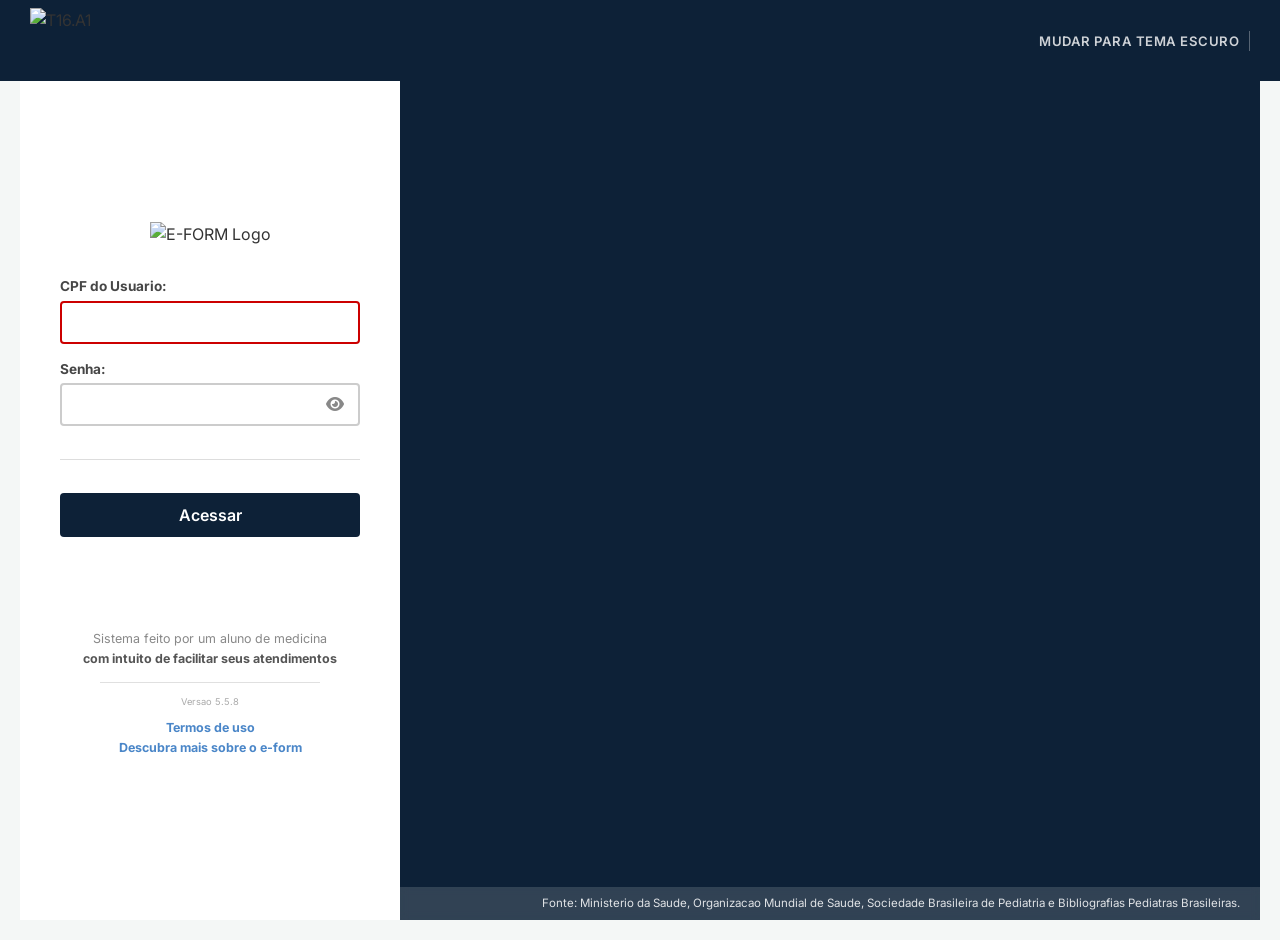
==== index.html @ 6c514149 "Ajuste de UI: Aumentado o tamanho da logo T16.A1 na topbar" ====
<!DOCTYPE html>
<html lang="pt-BR">

<head>
    <meta charset="UTF-8">
    <meta name="viewport" content="width=device-width, initial-scale=1.0">
    <title>Prontuário Pediátrico - Ambulatório</title>

    <link href="https://fonts.googleapis.com/css2?family=Inter:wght@400;500;600;700&display=swap" rel="stylesheet">
    <link rel="stylesheet" href="https://cdnjs.cloudflare.com/ajax/libs/font-awesome/6.4.0/css/all.min.css">

    <style>
        :root {
            --primary: #0056b3;
            --primary-hover: #004494;
            --bg: #f4f7f6;
            --text: #333;
            --border: #e1e4e8;
            --card-bg: #ffffff;
            --shadow: 0 10px 30px rgba(0, 0, 0, 0.05);
            --radius: 16px;
            --box-bg: #f8f9fa;
            --input-bg: #f1f3f5;
            --input-focus: #ffffff;
        }

        [data-theme="dark"] {
            --primary: #4da3ff;
            --primary-hover: #1a8cff;
            --bg: #121212;
            --text: #e0e0e0;
            --card-bg: #1e1e1e;
            --border: #333;
            --shadow: 0 10px 30px rgba(0, 0, 0, 0.5);
            --box-bg: #2d2d2d;
            --input-bg: #252525;
            --input-focus: #1e1e1e;
        }

        html {
            scroll-behavior: smooth;
        }

        /* Fonte nova aplicada aqui */
        body {
            font-family: 'Inter', sans-serif;
            background-color: var(--bg);
            color: var(--text);
            padding: 20px;
            line-height: 1.5;
            margin: 0;
            transition: background-color 0.3s, color 0.3s;
            overflow-x: hidden;
        }

        /* Barras de rolagem invisíveis/elegantes */
        ::-webkit-scrollbar {
            width: 6px;
            height: 0px;
        }

        ::-webkit-scrollbar-track {
            background: transparent;
        }

        ::-webkit-scrollbar-thumb {
            background: rgba(0, 0, 0, 0.15);
            border-radius: 10px;
        }

        ::-webkit-scrollbar-thumb:hover {
            background: var(--primary);
        }

        [data-theme="dark"] ::-webkit-scrollbar-thumb {
            background: rgba(255, 255, 255, 0.2);
        }

        [data-theme="dark"] ::-webkit-scrollbar-thumb:hover {
            background: var(--primary);
        }

        * {
            scrollbar-width: thin;
            scrollbar-color: rgba(0, 0, 0, 0.15) transparent;
        }

        .container-login {
            max-width: 500px;
            margin: 10vh auto;
            background: var(--card-bg);
            padding: 40px;
            border-radius: var(--radius);
            box-shadow: var(--shadow);
            transition: background-color 0.3s;
        }

        .container-setup {
            max-width: 800px;
            margin: 5vh auto;
            background: var(--card-bg);
            padding: 40px;
            border-radius: var(--radius);
            box-shadow: var(--shadow);
            transition: background-color 0.3s;
        }

        .container-app {
            max-width: 1400px;
            margin: 0 auto;
            padding: 20px;
        }

        h1,
        h2 {
            color: var(--primary);
            margin-top: 0;
        }

        /* Títulos com detalhe lateral (Acento) */
        h3 {
            color: var(--primary);
            margin-top: 0;
            border-bottom: none;
            padding-bottom: 5px;
            padding-left: 12px;
            border-left: 5px solid var(--primary);
            background: linear-gradient(90deg, rgba(0, 86, 179, 0.05) 0%, rgba(255, 255, 255, 0) 100%);
            border-radius: 4px;
            font-size: 1.25em;
        }

        h4 {
            color: var(--text);
            margin-bottom: 15px;
            border-bottom: 1px dashed var(--border);
            padding-bottom: 5px;
            font-size: 1.1em;
            opacity: 0.9;
        }

        .app-layout {
            display: flex;
            gap: 25px;
            align-items: flex-start;
            margin-top: 20px;
        }

        .sidebar {
            flex: 0 0 260px;
            position: sticky;
            top: 20px;
            background: var(--card-bg);
            padding: 20px;
            border-radius: var(--radius);
            box-shadow: var(--shadow);
            display: flex;
            flex-direction: column;
            gap: 8px;
            max-height: 90vh;
            overflow-y: auto;
            overflow-x: hidden;
            transition: background-color 0.3s;
        }

        .sidebar h3 {
            font-size: 1.1em;
            margin-bottom: 15px;
            border-bottom: none;
            border-left: none;
            background: none;
            text-align: center;
            color: var(--text);
            padding: 0;
        }

        .sidebar a {
            text-decoration: none;
            color: var(--text);
            opacity: 0.8;
            padding: 12px 15px;
            border-radius: 8px;
            transition: all 0.2s;
            font-weight: 500;
            font-size: 0.95em;
            border: 1px solid transparent;
            display: flex;
            align-items: center;
            gap: 10px;
        }

        .sidebar a i {
            width: 20px;
            text-align: center;
            color: var(--primary);
            opacity: 0.7;
        }

        .sidebar a:hover {
            background: var(--box-bg);
            opacity: 1;
            color: var(--primary);
        }

        .sidebar a:hover i {
            opacity: 1;
        }

        .sidebar a.btn-meus-prontuarios {
            background: var(--primary);
            color: white;
            justify-content: center;
            margin-bottom: 15px;
            font-weight: bold;
            opacity: 1;
        }

        .sidebar a.btn-meus-prontuarios i {
            color: white;
            opacity: 1;
        }

        .sidebar a.btn-meus-prontuarios:hover {
            background: var(--primary-hover);
        }

        .sidebar a.btn-finalizar {
            background: #28a745;
            color: white;
            justify-content: center;
            margin-top: 15px;
            font-weight: bold;
            opacity: 1;
        }

        .sidebar a.btn-finalizar i {
            color: white;
            opacity: 1;
        }

        .sidebar a.btn-finalizar:hover {
            background: #218838;
        }

        .main-content {
            flex: 1;
            display: flex;
            flex-direction: column;
            gap: 20px;
            min-width: 0;
        }

        .card {
            background: var(--card-bg);
            padding: 35px;
            border-radius: var(--radius);
            box-shadow: var(--shadow);
            border: 1px solid var(--border);
            scroll-margin-top: 20px;
            transition: background-color 0.3s;
        }

        .dash-card {
            background: var(--box-bg);
            padding: 40px 30px;
            border-radius: var(--radius);
            border: 1px solid var(--border);
            transition: transform 0.2s, box-shadow 0.2s;
            cursor: pointer;
            text-align: center;
        }

        .dash-card:hover {
            transform: translateY(-5px);
            box-shadow: var(--shadow);
            border-color: var(--primary);
        }

        .dash-card.green:hover {
            border-color: #28a745;
        }

        *,
        *::before,
        *::after {
            box-sizing: border-box;
        }

        .form-group {
            margin-bottom: 15px;
        }

        label {
            font-weight: 600;
            display: block;
            margin-bottom: 6px;
            font-size: 0.9em;
            color: var(--text);
            opacity: 0.9;
        }

        /* Inputs modernos */
        input[type="text"],
        input[type="tel"],
        input[type="password"],
        input[type="number"],
        input[type="date"],
        select,
        textarea {
            width: 100%;
            padding: 12px 15px;
            border: 2px solid transparent;
            border-radius: 8px;
            background-color: var(--input-bg);
            color: var(--text);
            font-size: 0.95em;
            font-family: inherit;
            transition: all 0.3s ease;
            min-width: 0;
            box-sizing: border-box;
        }

        input:focus,
        select:focus,
        textarea:focus {
            outline: none;
            background-color: var(--input-focus);
            border-color: var(--primary);
            box-shadow: 0 0 0 4px rgba(0, 86, 179, 0.1);
        }

        .btn {
            background-color: var(--primary);
            color: white;
            border: none;
            padding: 12px 24px;
            border-radius: 8px;
            cursor: pointer;
            font-size: 16px;
            margin-top: 10px;
            width: 100%;
            font-weight: bold;
            transition: background 0.2s, transform 0.1s;
        }

        .btn:hover {
            background-color: var(--primary-hover);
        }

        .btn:active {
            transform: scale(0.98);
        }

        .btn-secondary {
            background-color: #6c757d;
        }

        .btn-secondary:hover {
            background-color: #5a6268;
        }

        .btn-copy {
            background-color: #28a745;
            margin-top: 10px;
            width: auto;
            font-size: 14px;
            padding: 8px 16px;
        }

        .btn-copy:hover {
            background-color: #218838;
        }

        .btn-print {
            background-color: #17a2b8;
            margin-top: 10px;
            font-size: 16px;
            padding: 12px 24px;
            width: auto;
        }

        .btn-print:hover {
            background-color: #138496;
        }

        .btn-word {
            background-color: #0056b3;
            margin-top: 10px;
            font-size: 16px;
            padding: 12px 24px;
            width: auto;
        }

        .btn-word:hover {
            background-color: #004494;
        }

        .page {
            display: none;
        }

        .active-page {
            display: block;
            animation: fadeIn 0.3s ease-in-out;
        }

        @keyframes fadeIn {
            from {
                opacity: 0;
                transform: translateY(10px);
            }

            to {
                opacity: 1;
                transform: translateY(0);
            }
        }

        .hidden-field {
            display: none;
            margin-top: 10px;
            padding: 15px;
            background: var(--box-bg);
            border-left: 4px solid var(--primary);
            border-radius: 0 8px 8px 0;
        }

        .grid-2 {
            display: grid;
            grid-template-columns: 1fr 1fr;
            gap: 20px;
        }

        .grid-3 {
            display: grid;
            grid-template-columns: 1fr 1fr 1fr;
            gap: 20px;
        }

        .grid-4 {
            display: grid;
            grid-template-columns: 1fr 1fr 1fr 1fr;
            gap: 20px;
        }

        .grid-2>*,
        .grid-3>*,
        .grid-4>* {
            min-width: 0;
        }

        .radio-group {
            display: flex;
            gap: 15px;
            align-items: center;
            flex-wrap: wrap;
            padding: 10px 0;
        }

        .radio-group label {
            font-weight: normal;
            display: flex;
            align-items: center;
            gap: 5px;
            margin: 0;
            cursor: pointer;
        }

        .alert-text {
            font-weight: bold;
            font-size: 0.85em;
            margin-top: 5px;
            display: block;
        }

        .text-danger {
            color: #dc3545;
        }

        .text-warning {
            color: #d39e00;
        }

        .input-danger {
            border-color: #dc3545 !important;
            background-color: rgba(220, 53, 69, 0.1) !important;
        }

        .input-warning {
            border-color: #ffc107 !important;
            background-color: rgba(255, 193, 7, 0.1) !important;
        }

        .summary-box {
            background: var(--box-bg);
            padding: 20px;
            border-radius: var(--radius);
            margin-bottom: 25px;
            color: var(--text);
            border-left: 5px solid var(--primary);
            transition: background-color 0.3s;
        }

        .summary-box p {
            margin: 5px 0;
        }

        .box-exame {
            background: var(--box-bg);
            padding: 20px;
            border-radius: 8px;
            margin-bottom: 20px;
            border: 1px solid var(--border);
            transition: background-color 0.3s;
        }

        .box-exame h4 {
            margin-top: 0;
            color: var(--primary);
            border-bottom: none;
            font-size: 1.05em;
            margin-bottom: 10px;
        }

        .soap-box {
            margin-bottom: 30px;
            border: 1px solid var(--border);
            background: var(--box-bg);
            padding: 25px;
            border-radius: var(--radius);
            box-shadow: 0 2px 5px rgba(0, 0, 0, 0.02);
        }

        .soap-box textarea {
            background: var(--input-bg);
            border: 1px solid var(--border);
            font-size: 1.05em;
            line-height: 1.6;
        }

        .modal {
            display: none;
            position: fixed;
            z-index: 1000;
            left: 0;
            top: 0;
            width: 100%;
            height: 100%;
            background-color: rgba(0, 0, 0, 0.7);
            backdrop-filter: blur(4px);
        }

        .modal-content {
            background-color: var(--card-bg);
            margin: 5% auto;
            padding: 35px;
            border-radius: var(--radius);
            width: 90%;
            max-width: 600px;
            box-shadow: var(--shadow);
            position: relative;
            text-align: center;
        }

        .close-modal {
            color: #aaa;
            position: absolute;
            right: 20px;
            top: 15px;
            font-size: 28px;
            font-weight: bold;
            cursor: pointer;
            transition: color 0.2s;
        }

        .close-modal:hover {
            color: var(--primary);
        }

        #print-area {
            display: none;
        }

        @media print {
            body {
                background: white;
                color: black;
                margin: 0;
                padding: 0;
                font-size: 12pt;
            }

            body * {
                visibility: hidden;
            }

            #print-area,
            #print-area * {
                visibility: visible;
            }

            #print-area {
                display: block;
                position: absolute;
                left: 0;
                top: 0;
                width: 100%;
                padding: 20px;
            }

            .print-header {
                text-align: center;
                border-bottom: 2px solid #000;
                padding-bottom: 15px;
                margin-bottom: 25px;
            }

            .print-header h1 {
                font-size: 18pt;
                margin: 0;
                color: black;
                font-weight: bold;
                text-transform: uppercase;
            }

            .print-header h2 {
                font-size: 14pt;
                margin: 5px 0 0 0;
                color: #333;
                font-weight: normal;
            }

            .print-header p {
                margin: 5px 0 0 0;
                font-size: 11pt;
                color: #555;
            }

            .print-section {
                margin-bottom: 20px;
                text-align: justify;
            }

            .print-section h3 {
                font-size: 14pt;
                color: black;
                border-bottom: 1px solid #ccc;
                padding-bottom: 5px;
                margin-bottom: 10px;
                background: none;
            }

            .print-section p {
                margin: 0 0 10px 0;
                white-space: pre-wrap;
                line-height: 1.5;
            }

            .print-footer {
                margin-top: 50px;
                text-align: center;
            }

            .print-footer .signature-line {
                width: 300px;
                border-top: 1px solid #000;
                margin: 0 auto 10px auto;
            }

            @page {
                margin: 2cm;
            }
        }

        /* --- TOASTS --- */
        #toast-container {
            position: fixed;
            bottom: 20px;
            right: 20px;
            z-index: 9999;
            display: flex;
            flex-direction: column;
            gap: 10px;
        }

        .toast {
            min-width: 250px;
            padding: 15px 20px;
            border-radius: 8px;
            color: white;
            font-weight: bold;
            box-shadow: 0 8px 20px rgba(0, 0, 0, 0.2);
            opacity: 0;
            transform: translateX(100%);
            transition: all 0.3s cubic-bezier(0.68, -0.55, 0.265, 1.55);
            display: flex;
            align-items: center;
            gap: 10px;
        }

        .toast.show {
            opacity: 1;
            transform: translateX(0);
        }

        .toast-success {
            background-color: #28a745;
        }

        .toast-danger {
            background-color: #dc3545;
        }

        .toast-warning {
            background-color: #ffc107;
            color: #333;
        }

        /* === BUSCA CID-10 AUTOCOMPLETE === */
        .cid-wrapper {
            position: relative;
        }

        .cid-input-container {
            position: relative;
        }

        .cid-input-container i.cid-icon {
            position: absolute;
            left: 14px;
            top: 50%;
            transform: translateY(-50%);
            color: var(--primary);
            font-size: 0.9em;
            pointer-events: none;
        }

        #cid-input {
            width: 100%;
            padding: 12px 15px 12px 40px;
            border: 2px solid var(--primary);
            border-radius: 8px;
            background-color: var(--input-bg);
            color: var(--text);
            font-size: 0.95em;
            font-family: inherit;
            transition: all 0.3s ease;
        }

        #cid-input:focus {
            outline: none;
            background-color: var(--input-focus);
            border-color: var(--primary);
            box-shadow: 0 0 0 4px rgba(0, 86, 179, 0.1);
        }

        #cid-input::placeholder {
            color: #888;
        }

        .cid-results {
            position: absolute;
            top: 100%;
            left: 0;
            right: 0;
            max-height: 250px;
            overflow-y: auto;
            background: var(--card-bg);
            border: 1px solid var(--border);
            border-top: none;
            border-radius: 0 0 8px 8px;
            z-index: 999;
            display: none;
            box-shadow: 0 8px 24px rgba(0, 0, 0, 0.3);
        }

        .cid-item {
            padding: 10px 15px;
            cursor: pointer;
            border-bottom: 1px solid var(--border);
            transition: background 0.15s;
            display: flex;
            align-items: center;
            gap: 10px;
        }

        .cid-item:hover,
        .cid-item.active {
            background: rgba(0, 86, 179, 0.1);
        }

        [data-theme="dark"] .cid-item:hover,
        [data-theme="dark"] .cid-item.active {
            background: rgba(77, 163, 255, 0.1);
        }

        .cid-item:last-child {
            border-bottom: none;
        }

        .cid-code {
            background: var(--primary);
            color: white;
            padding: 3px 8px;
            border-radius: 4px;
            font-weight: 700;
            font-size: 0.8em;
            white-space: nowrap;
            min-width: 55px;
            text-align: center;
        }

        .cid-desc {
            font-size: 0.88em;
            color: var(--text);
            opacity: 0.85;
            line-height: 1.3;
        }

        .cid-selected {
            margin-top: 10px;
            padding: 10px 15px;
            background: var(--box-bg);
            border: 1px solid var(--primary);
            border-radius: 8px;
            display: none;
            align-items: center;
            justify-content: space-between;
        }

        .cid-selected .tag {
            display: flex;
            align-items: center;
            gap: 8px;
        }

        .cid-selected .remove {
            cursor: pointer;
            color: #dc3545;
            font-size: 1.1em;
            padding: 4px 8px;
            border-radius: 4px;
            transition: background 0.2s;
        }

        .cid-selected .remove:hover {
            background: rgba(220, 53, 69, 0.15);
        }

        .cid-hint {
            font-size: 0.75em;
            color: var(--text);
            opacity: 0.5;
            margin-top: 6px;
        }

        /* === CURVAS DE CRESCIMENTO OMS === */
        .curvas-modal {
            display: none;
            position: fixed;
            z-index: 1001;
            left: 0;
            top: 0;
            width: 100%;
            height: 100%;
            background: rgba(0, 0, 0, 0.8);
            backdrop-filter: blur(5px);
            overflow-y: auto
        }

        .curvas-modal-content {
            background: var(--card-bg);
            margin: 3% auto;
            padding: 30px;
            border-radius: 16px;
            width: 95%;
            max-width: 900px;
            box-shadow: var(--shadow);
            position: relative;
            border: 1px solid var(--border)
        }

        .curvas-close {
            color: #aaa;
            position: absolute;
            right: 20px;
            top: 15px;
            font-size: 28px;
            font-weight: bold;
            cursor: pointer;
            transition: color 0.2s;
            z-index: 10
        }

        .curvas-close:hover {
            color: var(--primary)
        }

        .curvas-title {
            text-align: center;
            color: var(--primary);
            margin-bottom: 5px;
            font-size: 1.4em
        }

        .curvas-subtitle {
            text-align: center;
            color: var(--text);
            opacity: 0.6;
            font-size: 0.85em;
            margin-bottom: 20px
        }

        .curvas-tabs {
            display: flex;
            gap: 8px;
            justify-content: center;
            margin-bottom: 20px;
            flex-wrap: wrap
        }

        .curvas-tab {
            padding: 8px 18px;
            border-radius: 20px;
            border: 1px solid var(--border);
            background: transparent;
            color: var(--text);
            cursor: pointer;
            font-size: 0.85em;
            transition: all 0.2s;
            font-family: inherit
        }

        .curvas-tab:hover {
            border-color: var(--primary);
            color: var(--primary)
        }

        .curvas-tab.active {
            background: var(--primary);
            color: white;
            border-color: var(--primary);
            font-weight: 700
        }

        .curvas-chart-box {
            background: var(--box-bg);
            border-radius: 12px;
            padding: 20px;
            margin-bottom: 15px;
            border: 1px solid var(--border)
        }

        .curvas-resultado {
            background: var(--box-bg);
            border: 1px solid #28a745;
            border-radius: 12px;
            padding: 20px;
            margin-top: 15px;
            text-align: center
        }

        .curvas-resultado.alerta {
            border-color: #dc3545
        }

        .curvas-resultado.atencao {
            border-color: #ffc107
        }

        .curvas-resultado h3 {
            margin-bottom: 8px;
            font-size: 1.1em;
            color: var(--text)
        }

        .curvas-resultado p {
            font-size: 0.9em;
            opacity: 0.85;
            line-height: 1.5;
            color: var(--text)
        }

        .curvas-badge {
            display: inline-block;
            padding: 4px 12px;
            border-radius: 12px;
            font-weight: 700;
            font-size: 0.85em;
            margin: 5px 3px
        }

        .badge-green {
            background: rgba(40, 167, 69, 0.2);
            color: #4ade80;
            border: 1px solid rgba(40, 167, 69, 0.3)
        }

        .badge-yellow {
            background: rgba(255, 193, 7, 0.2);
            color: #ffc107;
            border: 1px solid rgba(255, 193, 7, 0.3)
        }

        .badge-red {
            background: rgba(220, 53, 69, 0.2);
            color: #ff6b6b;
            border: 1px solid rgba(220, 53, 69, 0.3)
        }

        .badge-blue {
            background: rgba(77, 163, 255, 0.2);
            color: #4da3ff;
            border: 1px solid rgba(77, 163, 255, 0.3)
        }

        /* === NOVA TELA DE LOGIN ESTILO E-SUS === */
        .login-topbar {
            position: fixed;
            top: 0;
            left: 0;
            right: 0;
            background: #0d2137;
            padding: 8px 30px;
            display: flex;
            justify-content: space-between;
            align-items: center;
            z-index: 100;
        }

        .login-topbar .t16-brand {
            display: flex;
            align-items: center;
        }

        .login-topbar .t16-brand img {
            height: 65px;
            width: auto;
        }

        .login-topbar .btn-tema {
            background: transparent;
            border: none;
            color: rgba(255, 255, 255, 0.8);
            padding: 6px 0;
            cursor: pointer;
            font-size: 0.82em;
            font-family: inherit;
            font-weight: 600;
            text-transform: uppercase;
            letter-spacing: 0.5px;
            display: flex;
            align-items: center;
            gap: 10px;
            transition: color 0.2s;
        }

        .login-topbar .btn-tema:hover {
            color: #fff;
        }

        .login-topbar .btn-tema .tema-divider {
            width: 1px;
            height: 20px;
            background: rgba(255, 255, 255, 0.3);
        }

        .login-split {
            display: flex;
            min-height: 100vh;
            margin: 0;
            padding: 0;
            overflow: hidden;
        }

        .login-left {
            flex: 0 0 380px;
            background: #ffffff;
            display: flex;
            flex-direction: column;
            justify-content: center;
            padding: 40px 40px 30px 40px;
            padding-top: 70px;
            position: relative;
        }

        [data-theme="dark"] .login-left {
            background: #1a1a2e;
        }

        .login-left .logo-area {
            text-align: center;
            margin-bottom: 30px;
        }

        .login-left .logo-area img {
            max-width: 280px;
            height: auto;
        }

        .login-left .form-group label {
            font-weight: 700;
            font-size: 0.85em;
            color: #333;
            margin-bottom: 4px;
        }

        [data-theme="dark"] .login-left .form-group label {
            color: #ccc;
        }

        .login-left .login-input {
            width: 100%;
            padding: 10px 12px;
            border: 2px solid #cc0000;
            border-radius: 4px;
            font-size: 0.95em;
            font-family: inherit;
            background: #fff;
            color: #333;
            transition: border-color 0.2s;
        }

        .login-left .login-input:focus {
            outline: none;
            border-color: #0d2137;
            box-shadow: 0 0 0 3px rgba(13, 33, 55, 0.1);
        }

        .login-left .login-input.valid {
            border-color: #ccc;
        }

        [data-theme="dark"] .login-left .login-input {
            background: #252540;
            color: #e0e0e0;
            border-color: #444;
        }

        .login-left .btn-acessar {
            width: 100%;
            padding: 12px;
            background: #0d2137;
            color: white;
            border: none;
            border-radius: 4px;
            font-size: 1em;
            font-weight: 600;
            cursor: pointer;
            font-family: inherit;
            transition: background 0.2s;
            margin-top: 15px;
        }

        .login-left .btn-acessar:hover {
            background: #1a3a5c;
        }

        .login-left .login-footer {
            margin-top: 30px;
            padding-top: 20px;
            text-align: center;
            font-size: 0.78em;
            color: #888;
            line-height: 1.6;
        }

        .login-left .login-footer strong {
            color: #555;
        }

        [data-theme="dark"] .login-left .login-footer {
            color: #666;
        }

        [data-theme="dark"] .login-left .login-footer strong {
            color: #999;
        }

        .login-left .login-footer hr {
            border: none;
            border-top: 1px solid #e0e0e0;
            margin: 12px 40px;
        }

        [data-theme="dark"] .login-left .login-footer hr {
            border-color: #333;
        }

        .login-left .login-footer a {
            color: #4a86c8;
            text-decoration: none;
            font-weight: 700;
        }

        .login-left .login-footer a:hover {
            text-decoration: underline;
        }

        .login-left .login-version {
            font-size: 0.75em;
            color: #aaa;
            margin-top: 5px;
            margin-bottom: 8px;
        }

        .login-left .login-divider {
            border: none;
            border-top: 1px solid #ddd;
            margin: 18px 0;
        }

        [data-theme="dark"] .login-left .login-divider {
            border-color: #444;
        }

        .login-right {
            flex: 1;
            background: #0d2137;
            display: flex;
            align-items: center;
            justify-content: center;
            position: relative;
            overflow: hidden;
        }

        .login-right img.bg-turma {
            width: 100%;
            height: 100%;
            object-fit: cover;
            position: absolute;
            top: 0;
            left: 0;
        }

        .login-right .credit {
            position: absolute;
            bottom: 0;
            left: 0;
            right: 0;
            background: rgba(255, 255, 255, 0.15);
            backdrop-filter: blur(4px);
            padding: 8px 20px;
            font-size: 0.72em;
            color: rgba(255, 255, 255, 0.85);
            text-align: right;
        }

        .senha-wrapper {
            position: relative;
        }

        .senha-wrapper .toggle-senha {
            position: absolute;
            right: 12px;
            top: 50%;
            transform: translateY(-50%);
            background: none;
            border: none;
            cursor: pointer;
            color: #888;
            font-size: 1em;
            padding: 4px;
        }

        .login-error-msg {
            color: #dc3545;
            font-weight: 600;
            font-size: 0.85em;
            text-align: center;
            margin-top: 10px;
            min-height: 20px;
        }

        .login-hint {
            color: #cc0000;
            font-size: 0.78em;
            margin-top: 2px;
        }

        @media (max-width: 768px) {
            .login-split {
                flex-direction: column;
            }

            .login-left {
                flex: none;
                min-height: 100vh;
            }

            .login-right {
                display: none;
            }
        }

        /* === TERMOS DE USO === */
        .termos-page {
            display: none;
            min-height: 100vh;
            background: #f5f5f5;
            padding-top: 50px;
        }

        [data-theme="dark"] .termos-page {
            background: #121225;
        }

        .termos-page.active {
            display: block;
        }

        .termos-topbar {
            position: fixed;
            top: 0;
            left: 0;
            right: 0;
            background: #0d2137;
            padding: 8px 30px;
            display: flex;
            justify-content: space-between;
            align-items: center;
            z-index: 100;
        }

        .termos-topbar .t16-brand {
            display: flex;
            align-items: center;
        }

        .termos-topbar .t16-brand img {
            height: 65px;
            width: auto;
        }

        .termos-topbar .btn-tema {
            background: transparent;
            border: none;
            color: rgba(255,255,255,0.8);
            padding: 6px 0;
            cursor: pointer;
            font-size: 0.82em;
            font-family: inherit;
            font-weight: 600;
            text-transform: uppercase;
            letter-spacing: 0.5px;
            display: flex;
            align-items: center;
            gap: 10px;
            transition: color 0.2s;
        }

        .termos-topbar .btn-tema:hover {
            color: #fff;
        }

        .termos-topbar .btn-tema .tema-divider {
            width: 1px;
            height: 20px;
            background: rgba(255,255,255,0.3);
        }

        .termos-container {
            max-width: 800px;
            margin: 30px auto;
            background: #fff;
            padding: 40px 50px;
            border-radius: 8px;
            box-shadow: 0 2px 10px rgba(0, 0, 0, 0.08);
            line-height: 1.7;
            color: #333;
            font-size: 0.92em;
        }

        [data-theme="dark"] .termos-container {
            background: #1a1a2e;
            color: #ccc;
        }

        .termos-container h1 {
            font-size: 1.4em;
            color: #0d2137;
            margin-bottom: 5px;
        }

        .termos-container h2 {
            font-size: 1.15em;
            color: #0d2137;
            margin-top: 25px;
            margin-bottom: 8px;
        }

        [data-theme="dark"] .termos-container h1,
        [data-theme="dark"] .termos-container h2 {
            color: #7ab3ef;
        }

        .termos-container .termos-logo {
            text-align: center;
            margin: 20px 0;
        }

        .termos-container .termos-logo img {
            max-width: 200px;
        }

        .termos-container .termos-subtitle {
            color: #888;
            font-size: 0.85em;
            margin-bottom: 20px;
        }

        .termos-container .termos-question {
            background: #f0f4f8;
            padding: 12px 18px;
            border-radius: 6px;
            margin: 15px 0;
            cursor: pointer;
            font-weight: 700;
            color: #2a6496;
            transition: background 0.2s;
        }

        .termos-container .termos-question:hover {
            background: #e0eaf4;
        }

        [data-theme="dark"] .termos-container .termos-question {
            background: #252540;
            color: #7ab3ef;
        }

        .btn-voltar-termos {
            background: #fff;
            border: 1px solid #ccc;
            padding: 8px 18px;
            border-radius: 4px;
            cursor: pointer;
            font-family: inherit;
            font-size: 0.9em;
            margin-bottom: 20px;
            color: #333;
            transition: all 0.2s;
        }

        .btn-voltar-termos:hover {
            background: #f0f0f0;
        }

        [data-theme="dark"] .btn-voltar-termos {
            background: #252540;
            border-color: #444;
            color: #ccc;
        }
    </style>
    <script src="https://cdn.jsdelivr.net/npm/chart.js@4.4.0/dist/chart.umd.min.js"></script>
</head>

<body>

    <div id="toast-container"></div>

    <div id="page-login" class="page active-page">
        <div class="login-topbar">
            <span class="t16-brand"><img src="/img/t16a1-logo.png" alt="T16.A1"></span>
            <button class="btn-tema" onclick="toggleDarkMode()"><span id="tema-texto">MUDAR PARA TEMA ESCURO</span><span
                    class="tema-divider"></span></button>
        </div>

        <div class="login-split">
            <div class="login-left">
                <div class="logo-area">
                    <img src="/img/eform-logo.png" alt="E-FORM Logo">
                </div>

                <div class="form-group">
                    <label>CPF do Usuario:</label>
                    <input type="text" id="login-user" class="login-input" placeholder="" maxlength="14"
                        oninput="this.classList.add('valid')" onkeypress="if(event.key === 'Enter') fazerLogin()">
                </div>

                <div class="form-group">
                    <label>Senha:</label>
                    <div class="senha-wrapper">
                        <input type="password" id="login-pass" class="login-input valid" placeholder=""
                            onkeypress="if(event.key === 'Enter') fazerLogin()">
                        <button class="toggle-senha" onclick="toggleSenhaVisivel()" type="button">
                            <i class="fa-solid fa-eye" id="icon-senha"></i>
                        </button>
                    </div>
                </div>

                <hr class="login-divider">

                <button class="btn-acessar" onclick="fazerLogin()">Acessar</button>

                <div class="login-error-msg" id="login-error"></div>

                <div class="login-footer">
                    <p>Sistema feito por um aluno de medicina<br><strong>com intuito de facilitar seus
                            atendimentos</strong></p>
                    <hr>
                    <p class="login-version">Versao 5.5.8</p>
                    <a href="#" onclick="abrirTermosUso(); return false;">Termos de uso</a><br>
                    <a href="#" onclick="abrirSobreEform(); return false;">Descubra mais sobre o e-form</a>
                </div>
            </div>

            <div class="login-right">
                <img class="bg-turma" src="/img/turma-t16.png" alt="Turma T16 Medicina FEMA">
                <div class="credit">Fonte: Ministerio da Saude, Organizacao Mundial de Saude, Sociedade Brasileira de
                    Pediatria e Bibliografias Pediatras Brasileiras.</div>
            </div>
        </div>
    </div>

    <div id="page-termos" class="termos-page">
        <div class="termos-topbar">
            <span class="t16-brand"><img src="/img/t16a1-logo.png" alt="T16.A1"></span>
            <button class="btn-tema" onclick="toggleDarkMode()"><span class="tema-texto-sub">MUDAR PARA TEMA
                    ESCURO</span><span class="tema-divider"></span></button>
        </div>

        <div class="termos-container">
            <button class="btn-voltar-termos" onclick="fecharTermosUso()">
                <i class="fa-solid fa-arrow-left"></i> Voltar à tela inicial
            </button>

            <h1>Termos de Uso e Política de Privacidade</h1>
            <h2>Termos de Uso</h2>
            <p class="termos-subtitle">Versão 5.5.8 | Última atualização em 20/03/2026</p>

            <div class="termos-logo">
                <img src="/img/eform-logo.png" alt="E-FORM Logo">
            </div>

            <p>Este documento busca esclarecer os direitos e obrigações do desenvolvedor e do usuário do Sistema E-FORM,
                bem como as condições da correta utilização do referido sistema.</p>

            <p>Ao utilizar o E-FORM você se torna um <strong>USUÁRIO</strong>, e isso implica a aceitação plena e sem
                reserva de todos os itens do presente <strong>TERMO</strong>.</p>

            <div class="termos-question"
                onclick="this.nextElementSibling.style.display = this.nextElementSibling.style.display === 'none' ? 'block' : 'none'">
                <i class="fa-solid fa-chevron-down"></i> Qual a função do E-FORM?
            </div>
            <div style="display:none; padding: 10px 18px; line-height: 1.8;">
                <p>O E-FORM tem como objetivo facilitar o trabalho dos alunos de medicina da turma T16 da FEMA durante
                    os atendimentos dos cursos da quinta etapa. O sistema permite preencher prontuários médicos
                    utilizando a anamnese mencionada na bibliografia <em>Semiologia da Criança e do Adolescente</em> de
                    Maria Aparecida Martins, Maria Regina de Almeida Viana, Marcos Carvalho de Vasconcellos e Roberto
                    Assis Ferreira; utiliza-se informações relacionadas aos sinais vitais, curvas de crescimento, IMC,
                    perímetro encefálico e peso usando a base de dados pediátricos da Organização Mundial da Saúde
                    "OMS", calendário vacinal e outras informações foram tomadas da <a href="https://www.sbp.com.br/"
                        target="_blank" style="color:#2a6496; font-weight:700;">Sociedade Brasileira de Pediatria
                        "SBP"</a> e usando o sistema SOAP (Subjetivo, Objetivo, Avaliação e Plano) que é utilizado pelo
                    <a href="https://esusaps.bridge.ufsc.br/autenticacao" target="_blank"
                        style="color:#2a6496; font-weight:700;">e-SUS de Assis-SP</a>, sistema fornecido pelo <a
                        href="https://www.gov.br/" target="_blank" style="color:#2a6496; font-weight:700;">gov.br</a>,
                    de forma totalmente digital. Isso aumenta a segurança e facilita a organização das informações
                    clínicas dos pacientes atendidos no ambulatório.</p>
            </div>

            <div class="termos-question"
                onclick="this.nextElementSibling.style.display = this.nextElementSibling.style.display === 'none' ? 'block' : 'none'">
                <i class="fa-solid fa-chevron-down"></i> Meus dados pessoais estão sendo mantidos de forma segura?
            </div>
            <div style="display:none; padding: 10px 18px; line-height: 1.8;">
                <p>Sim. O sistema utiliza criptografia para armazenar as senhas dos usuários, controle de sessão, e cada
                    usuário só tem acesso aos seus próprios prontuários. As credenciais são armazenadas em variáveis de
                    ambiente seguras no servidor, nunca em código-fonte. O sistema segue práticas de segurança da
                    informação.</p>
            </div>

            <div class="termos-question"
                onclick="this.nextElementSibling.style.display = this.nextElementSibling.style.display === 'none' ? 'block' : 'none'">
                <i class="fa-solid fa-chevron-down"></i> Quem pode acessar o sistema?
            </div>
            <div style="display:none; padding: 10px 18px; line-height: 1.8;">
                <p>O sistema foi criado para alunos e preceptores do curso de medicina da <a
                        href="https://www.fema.edu.br/" target="_blank" style="color:#2a6496; font-weight:700;">Fundação
                        Educacional do Município de Assis "FEMA"</a>. Terão direito a acessar o sistema aqueles que
                    entrarem em contato com o próprio desenvolvedor do sistema.</p>
            </div>

            <div class="termos-question"
                onclick="this.nextElementSibling.style.display = this.nextElementSibling.style.display === 'none' ? 'block' : 'none'">
                <i class="fa-solid fa-chevron-down"></i> Os dados dos pacientes são compartilhados?
            </div>
            <div style="display:none; padding: 10px 18px; line-height: 1.8;">
                <p>Sim. Os dados dos pacientes registrados nos prontuários são acessíveis por todos os usuários que
                    pesquisarem pelo nome do paciente completo na aba "meus prontuários". Entretanto, somente aqueles
                    que cadastraram a consulta com tal paciente poderão alterar e salvar as informações adicionais, caso
                    queira que faça alguma alteração entre em contato com o desenvolvedor, fornecendo o nome do usuário,
                    nome completo do paciente, nome completo da mãe do paciente e quais alterações quer que sejam
                    alteradas, com isso, os dados enviados serão analisados e então as alterações serão aprovadas ou
                    negadas. Nenhum outro usuário do sistema pode editar ou excluir prontuários de outro
                    aluno/preceptor. Os dados são armazenados em banco de dados protegido com acesso restrito.</p>
            </div>

            <div class="termos-question"
                onclick="this.nextElementSibling.style.display = this.nextElementSibling.style.display === 'none' ? 'block' : 'none'">
                <i class="fa-solid fa-chevron-down"></i> Quais são as responsabilidades do usuário?
            </div>
            <div style="display:none; padding: 10px 18px; line-height: 1.8;">
                <p>O usuário é responsável por manter suas credenciais de acesso em sigilo, não compartilhar sua conta
                    com terceiros, registrar informações verídicas nos prontuários e utilizar o sistema exclusivamente
                    para fins acadêmicos e de atendimento médico no ambulatório da FEMA nas Unidades. O uso indevido do
                    sistema poderá resultar na suspensão do acesso. Caso tenha esquecido sua senha, entrar em contato
                    com o desenvolvedor fornecendo as seguintes informações: Nome completo, CPF, Turma, cursando qual
                    etapa do curso de Medicina e informar a nova senha que deseja registrar.</p>
            </div>

            <h2>Política de Privacidade</h2>
            <p>O E-FORM coleta apenas as informações estritamente necessárias para o funcionamento do sistema: CPF e
                nome do aluno para autenticação, e os dados clínicos dos pacientes para registro dos atendimentos.
                Nenhuma informação é vendida, compartilhada ou utilizada para fins comerciais. Os dados são armazenados
                em servidores seguros e protegidos por criptografia.</p>

            <h2>Contato</h2>
            <p>Em caso de dúvidas ou solicitações relacionadas a estes termos, entre em contato com o desenvolvedor do
                sistema através do endereço de e-mail: <a href="mailto:victorazoia@icloud.com"
                    style="color:#2a6496; font-weight:700;">victorazoia@icloud.com</a>. Ou se preferir, entre em contato
                direto com o celular do desenvolvedor: <strong>+55 (18) 99725-1106</strong>.</p>
        </div>
    </div>

    <div id="page-sobre" class="termos-page">
        <div class="termos-topbar">
            <span class="t16-brand"><img src="/img/t16a1-logo.png" alt="T16.A1"></span>
            <button class="btn-tema" onclick="toggleDarkMode()"><span class="tema-texto-sub">MUDAR PARA TEMA
                    ESCURO</span><span class="tema-divider"></span></button>
        </div>

        <div class="termos-container">
            <button class="btn-voltar-termos" onclick="fecharSobreEform()">
                <i class="fa-solid fa-arrow-left"></i> Voltar à tela inicial
            </button>

            <h1>Sobre o E-FORM</h1>
            <p class="termos-subtitle">Espaço para Alunos Med.</p>

            <div class="termos-logo">
                <img src="/img/eform-logo.png" alt="E-FORM Logo">
            </div>

            <p>E-FORM é uma plataforma voltada para organizar e ajudar os alunos do curso de medicina da FEMA. O sistema
                tem como objetivo ser o mais automatizado possível e em ajudar o aluno a não perder nenhuma informação
                necessária para o preenchimento do prontuário do paciente no Sistema E-SUS.</p>

            <p>Foi desenvolvido por um aluno da T16 na Quinta etapa, juntamente com seus amigos <strong>José Antônio
                    Martins Neto</strong> e <strong>José Ricardo Araujo Silva</strong>, que são estudantes de cursos
                voltados à área de desenvolvimento, eles são os grandes responsáveis por ajudar no desenvolvimento do
                projeto E-FORM.</p>

            <p>O sistema passa por atualizações constantes, pois ainda não está em sua versão definitiva! Logo está em
                fase de criação. Caso perceba algum erro no sistema ou queira dar dicas para melhorar e evoluir o
                projeto, poderá mandar suas contribuições para o desenvolvedor.</p>

            <h2>Contato</h2>
            <p>Em caso de dúvidas ou solicitações relacionadas a estes termos, entre em contato com o desenvolvedor do
                sistema através do endereço de e-mail: <a href="mailto:victorazoia@icloud.com"
                    style="color:#2a6496; font-weight:700;">victorazoia@icloud.com</a>. Ou se preferir, entre em contato
                direto com o celular do desenvolvedor: <strong>+55 (18) 99725-1106</strong>.</p>
        </div>
    </div>

    <div id="page-dashboard" class="page">
        <div class="container-app" style="max-width: 900px; margin-top: 5vh;">
            <div class="card" style="padding: 50px 40px; text-align: center;">
                <div
                    style="width: 80px; height: 80px; background-color: rgba(0,86,179,0.1); border-radius: 50%; display: flex; align-items: center; justify-content: center; margin: 0 auto 20px auto;">
                    <i class="fa-solid fa-user-doctor" style="font-size: 35px; color: var(--primary);"></i>
                </div>
                <h1 style="color: var(--primary); margin-bottom: 10px;">Olá, <span id="dash-user-name">Aluno</span>!
                </h1>
                <p style="color: var(--text); opacity: 0.8; font-size: 1.1em; margin-bottom: 20px;">Bem-vindo(a) ao seu
                    painel pessoal de controle.</p>

                <div class="grid-3" style="margin-bottom: 30px;">
                    <div class="dash-card" style="padding: 20px;">
                        <i class="fa-solid fa-file-waveform"
                            style="font-size: 25px; color: var(--primary); margin-bottom: 10px;"></i>
                        <h3 style="font-size: 1.5em; margin: 0; padding: 0; background: none; border: none; color: var(--text);"
                            id="stat-total">--</h3>
                        <p style="font-size: 0.8em; opacity: 0.7; margin: 5px 0 0 0;">Total de Prontuários</p>
                    </div>
                    <div class="dash-card" style="padding: 20px;">
                        <i class="fa-solid fa-clock-rotate-left"
                            style="font-size: 25px; color: var(--primary); margin-bottom: 10px;"></i>
                        <h3 style="font-size: 1.2em; margin: 0; padding: 0; background: none; border: none; color: var(--text);"
                            id="stat-data">--/--/----</h3>
                        <p style="font-size: 0.8em; opacity: 0.7; margin: 5px 0 0 0;">Último Registro</p>
                    </div>
                    <div class="dash-card" style="padding: 20px;">
                        <i class="fa-solid fa-person-breastfeeding"
                            style="font-size: 25px; color: var(--primary); margin-bottom: 10px;"></i>
                        <h3 style="font-size: 1.2em; margin: 0; padding: 0; background: none; border: none; color: var(--text);"
                            id="stat-nome">--</h3>
                        <p style="font-size: 0.8em; opacity: 0.7; margin: 5px 0 0 0;">Último Paciente</p>
                    </div>
                </div>

                <div class="grid-2">
                    <div class="dash-card" onclick="irParaSetup()">
                        <i class="fa-solid fa-file-medical"
                            style="font-size: 40px; color: var(--primary); margin-bottom: 15px;"></i>
                        <h3
                            style="margin-bottom: 10px; border:none; background:none; padding:0; color: var(--primary);">
                            Novo Atendimento</h3>
                        <p style="font-size: 0.9em; opacity: 0.7; margin: 0; color: var(--text);">Iniciar a anamnese e
                            exame de um novo paciente.</p>
                    </div>

                    <div class="dash-card green" onclick="buscarMeusProntuarios()">
                        <i class="fa-solid fa-folder-open"
                            style="font-size: 40px; color: #28a745; margin-bottom: 15px;"></i>
                        <h3 style="margin-bottom: 10px; border:none; background:none; padding:0; color: #28a745;">Meus
                            Prontuários</h3>
                        <p style="font-size: 0.9em; opacity: 0.7; margin: 0; color: var(--text);">Acessar e editar
                            histórico de pacientes salvos.</p>
                    </div>
                </div>

                <button class="btn btn-secondary" onclick="sairDaConta()"
                    style="width: auto; margin-top: 50px; padding: 10px 25px;"><i
                        class="fa-solid fa-right-from-bracket"></i> Sair da Conta</button>
            </div>
        </div>
    </div>

    <div id="page-setup" class="page">
        <div class="container-setup">
            <button class="btn btn-secondary" style="width: auto; margin-bottom: 20px; font-size: 0.9em;"
                onclick="voltarAoDashboard()"><i class="fa-solid fa-arrow-left"></i> Voltar ao Painel</button>
            <h2 style="text-align: center; margin-bottom: 30px;">Configuração do Atendimento</h2>

            <div class="card" style="margin-bottom: 20px; box-shadow: none; border: 1px solid var(--border);">
                <h3 style="background: none; border: none; padding: 0;"><i class="fa-solid fa-users"></i> Equipe Médica
                    / Turma</h3>
                <hr style="border: 0; border-top: 1px solid var(--border); margin-bottom: 15px;">
                <div class="form-group">
                    <label>Qtd de alunos presentes:</label>
                    <select id="qtd-alunos" onchange="gerarCamposAlunos()">
                        <option value="1">1</option>
                        <option value="2">2</option>
                        <option value="3" selected>3</option>
                        <option value="4">4</option>
                        <option value="5">5</option>
                    </select>
                </div>
                <div id="campos-alunos" class="form-group"></div>
                <div class="grid-3">
                    <div class="form-group"><label>Semestre:</label><select id="semestre">
                            <option>1</option>
                            <option>2</option>
                            <option>3</option>
                            <option>4</option>
                            <option selected>5</option>
                            <option>6</option>
                            <option>7</option>
                            <option>8</option>
                            <option>9</option>
                            <option>10</option>
                            <option>11</option>
                            <option>12</option>
                        </select></div>
                    <div class="form-group"><label>Turma:</label><input type="text" id="turma" value="T16"></div>
                    <div class="form-group"><label>Matéria:</label><select id="materia">
                            <option>IESC Ciclo Básico</option>
                            <option>Habilidades</option>
                            <option selected>Pediatria</option>
                            <option>Ginecologia Obstétrica (GO)</option>
                            <option>Clínico</option>
                        </select></div>
                </div>
            </div>

            <div class="card" style="box-shadow: none; border: 1px solid var(--border);">
                <h3 style="background: none; border: none; padding: 0;"><i class="fa-solid fa-child"></i> Dados do
                    Paciente</h3>
                <hr style="border: 0; border-top: 1px solid var(--border); margin-bottom: 15px;">
                <div class="grid-2">
                    <div class="form-group"><label>Nome do Paciente:</label><input type="text" id="paciente-nome"
                            placeholder="Nome completo"></div>
                    <div class="form-group"><label>Sexo Biológico:</label><select id="paciente-sexo"
                            onchange="atualizarSexoGenitalia()">
                            <option>Masculino</option>
                            <option>Feminino</option>
                        </select></div>
                </div>
            </div>

            <div id="setup-error" class="alert-text text-danger"
                style="margin: 15px 0; text-align: center; font-size: 1em;"></div>
            <button class="btn" onclick="iniciarConsulta()" style="padding: 15px; font-size: 1.1em;">INICIAR CONSULTA <i
                    class="fa-solid fa-arrow-right"></i></button>
        </div>
    </div>

    <div id="page-consulta" class="page">
        <div class="container-app">
            <div class="summary-box" style="display: flex; justify-content: space-between; align-items: center;">
                <div>
                    <p style="font-size: 1.2em; color: var(--primary); margin:0;"><strong><i
                                class="fa-solid fa-user-injured"></i> <span id="auto-paciente"></span></strong></p>
                    <p style="margin: 5px 0 0 0; opacity: 0.8; font-size: 0.9em;"><i
                            class="fa-solid fa-user-doctor"></i> Equipe: <span id="auto-alunos"></span></p>
                </div>
                <div style="text-align: right; opacity: 0.8; font-size: 0.9em;">
                    <p style="margin:0;"><i class="fa-regular fa-calendar"></i> <span id="auto-data"></span></p>
                    <p style="margin: 5px 0 0 0;"><i class="fa-solid fa-book-medical"></i> <span id="auto-etapa"></span>
                        | <span id="auto-turma"></span> | <span id="auto-materia"></span></p>
                </div>
            </div>

            <div class="app-layout">
                <aside class="sidebar">
                    <a href="javascript:void(0)" class="btn-meus-prontuarios" style="background:#6c757d;"
                        onclick="voltarAoDashboard()"><i class="fa-solid fa-arrow-left"></i> VOLTAR AO PAINEL</a>
                    <a href="javascript:void(0)" class="btn-meus-prontuarios"
                        onclick="buscarMeusProntuariosFromConsulta()"><i class="fa-solid fa-folder-open"></i> VER
                        PRONTUÁRIOS</a>

                    <h3
                        style="font-size: 0.9em; text-transform: uppercase; letter-spacing: 1px; margin-top: 10px; opacity: 0.6;">
                        Navegação</h3>
                    <a href="#sec-identificacao"><i class="fa-regular fa-id-card"></i> Identificação</a>
                    <a href="#sec-qp"><i class="fa-solid fa-comment-medical"></i> Queixa Principal</a>
                    <a href="#sec-hma"><i class="fa-solid fa-notes-medical"></i> História Atual</a>
                    <a href="#sec-antecedentes"><i class="fa-solid fa-clock-rotate-left"></i> Ant. Fisiológicos</a>
                    <a href="#sec-dnpm"><i class="fa-solid fa-child-reaching"></i> DNPM</a>
                    <a href="#sec-patologico"><i class="fa-solid fa-virus"></i> Hist. Patológico</a>
                    <a href="#sec-familiar"><i class="fa-solid fa-people-roof"></i> Ant. Familiares</a>
                    <a href="#sec-socio"><i class="fa-solid fa-house-chimney-medical"></i> Socioeconômico</a>
                    <a href="#sec-habitos"><i class="fa-solid fa-apple-whole"></i> Hábitos de Vida</a>
                    <a href="#sec-isda"><i class="fa-solid fa-magnifying-glass-plus"></i> ISDA</a>
                    <a href="#sec-exame"><i class="fa-solid fa-heart-pulse"></i> Exame Físico</a>
                    <a href="#sec-avaliacao"><i class="fa-solid fa-file-signature"></i> Avaliação</a>
                    <a href="#sec-plano"><i class="fa-solid fa-pills"></i> Plano (Conduta)</a>

                    <hr style="border-color: var(--border); width: 100%; margin: 15px 0;">

                    <a href="javascript:void(0)" onclick="toggleDarkMode()"><i class="fa-solid fa-moon"></i> Alternar
                        Tema</a>
                    <a href="javascript:void(0)" onclick="limparProntuario()"
                        style="color: #dc3545; font-weight: bold;"><i class="fa-solid fa-trash-can"
                            style="color:#dc3545;"></i> Limpar Dados</a>
                    <a href="javascript:void(0)" class="btn-finalizar" onclick="gerarSOAP()"><i
                            class="fa-solid fa-check-double"></i> FINALIZAR SOAP</a>
                </aside>

                <main class="main-content">
                    <section class="card" id="sec-identificacao">
                        <h3 onclick="toggleCard(this)" style="cursor:pointer; user-select:none;">Identificação <i
                                class="fa-solid fa-chevron-up card-toggle-icon"
                                style="float:right; font-size:0.7em; transition:transform 0.3s;"></i></h3>
                        <div class="grid-2">
                            <div class="form-group"><label>Data de Nascimento:</label><input type="date" id="data-nasc"
                                    onchange="calcularIdades()"></div>
                            <div class="form-group"><label>Idade Calculada:</label><input type="text" id="idade-display"
                                    readonly
                                    style="background: var(--box-bg); border:none; font-weight:bold; color: var(--primary);"><input
                                    type="hidden" id="idade-meses-hidden"></div>
                        </div>
                        <div class="grid-3">
                            <div class="form-group"><label>Nome da Mãe:</label><input type="text" id="id-mae"></div>
                            <div class="form-group"><label>Celular para contato:</label><input type="text"
                                    id="id-celular" oninput="this.value = mascaraCelular(this.value)"
                                    placeholder="(XX) XXXXX-XXXX" maxlength="15"></div>
                            <div class="form-group"><label>Cor:</label><input type="text" id="id-cor"></div>
                            <div class="form-group"><label>Nacionalidade:</label><input type="text" id="id-etnia"></div>
                            <div class="form-group"><label>Religião:</label><input type="text" id="id-religiao"></div>
                            <div class="form-group">
                                <label>Tipagem Sanguínea:</label>
                                <div class="radio-group"
                                    style="background: var(--input-bg); padding: 10px; border-radius: 8px;">
                                    <label><input type="radio" name="sangue-tipo" value="A"> A</label><label><input
                                            type="radio" name="sangue-tipo" value="B"> B</label><label><input
                                            type="radio" name="sangue-tipo" value="O"> O</label><label><input
                                            type="radio" name="sangue-tipo" value="AB"> AB</label> |
                                    <label><input type="radio" name="sangue-fator" value="+"> +</label><label><input
                                            type="radio" name="sangue-fator" value="-"> -</label>
                                </div>
                            </div>
                            <div class="form-group">
                                <label>Convênio além do SUS:</label>
                                <select id="id-tem-conv" onchange="toggleBox(this.value, 'box-convenio', 'Sim')">
                                    <option>Não</option>
                                    <option>Sim</option>
                                </select>
                                <div id="box-convenio" class="hidden-field"><input type="text" id="id-convenio"
                                        placeholder="Qual convênio?"></div>
                            </div>
                        </div>
                        <div class="form-group" style="background: var(--box-bg); padding: 15px; border-radius: 8px;">
                            <label>É a mãe biológica que está acompanhando?</label>
                            <select id="id-mae-acomp" onchange="toggleBox(this.value, 'box-acompanhante', 'Não')">
                                <option>Sim</option>
                                <option>Não</option>
                            </select>
                            <div id="box-acompanhante" class="hidden-field" style="background: var(--input-bg);">
                                <div class="grid-2" style="gap:15px;">
                                    <div class="form-group" style="margin-bottom:0;"><label>Nome do
                                            acompanhante:</label><input type="text" id="id-acomp-nome"
                                            placeholder="Nome completo do acompanhante"></div>
                                    <div class="form-group" style="margin-bottom:0;"><label>Parentesco com o
                                            paciente:</label><input type="text" id="id-acomp-parente"
                                            placeholder="Ex: Avó materna, Tia..."></div>
                                </div>
                            </div>
                        </div>
                    </section>

                    <section class="card" id="sec-qp">
                        <h3 onclick="toggleCard(this)" style="cursor:pointer; user-select:none;">Queixa Principal (QP)
                            <i class="fa-solid fa-chevron-up card-toggle-icon"
                                style="float:right; font-size:0.7em; transition:transform 0.3s;"></i>
                        </h3>
                        <div class="form-group">
                            <label>Qual o motivo primário da consulta?</label>
                            <select id="qp-tipo" onchange="toggleBox(this.value, 'box-qp', 'Outro')">
                                <option>Consulta de rotina</option>
                                <option>Outro</option>
                            </select>
                            <div id="box-qp" class="hidden-field"><textarea id="qp-texto" rows="2"
                                    placeholder="Descreva nas palavras do paciente/acompanhante..."></textarea></div>
                        </div>
                    </section>

                    <section class="card" id="sec-hma">
                        <h3 onclick="toggleCard(this)" style="cursor:pointer; user-select:none;">História da Doença
                            Atual (HMA) <i class="fa-solid fa-chevron-up card-toggle-icon"
                                style="float:right; font-size:0.7em; transition:transform 0.3s;"></i></h3>
                        <div class="grid-3">
                            <div class="form-group"><label>Quando começou:</label><input type="text" id="hma-inicio">
                            </div>
                            <div class="form-group"><label>Onde é a Dor:</label><input type="text" id="hma-local"></div>
                            <div class="form-group"><label>Intensidade (0-10):</label><select id="hma-int">
                                    <option selected>Selecione</option>
                                    <option>0</option>
                                    <option>1</option>
                                    <option>2</option>
                                    <option>3</option>
                                    <option>4</option>
                                    <option>5</option>
                                    <option>6</option>
                                    <option>7</option>
                                    <option>8</option>
                                    <option>9</option>
                                    <option>10</option>
                                </select></div>
                            <div class="form-group"><label>Frequência:</label><input type="text" id="hma-freq"></div>
                            <div class="form-group"><label>Tipo da Dor:</label><input type="text" id="hma-tipo"></div>
                            <div class="form-group">
                                <label>Dor no momento atual:</label>
                                <select id="hma-momento" onchange="toggleBox(this.value, 'box-dor-momento', 'Sim')">
                                    <option>Não</option>
                                    <option>Sim</option>
                                </select>
                                <div id="box-dor-momento" class="hidden-field">
                                    <div class="grid-2" style="margin-bottom:8px;">
                                        <div class="form-group" style="margin-bottom:0;"><label>O que está
                                                sentindo:</label><input type="text" id="hma-momento-desc"
                                                placeholder="Descreva a dor atual..."></div>
                                        <div class="form-group" style="margin-bottom:0;"><label>Intensidade
                                                (0-10):</label><select id="hma-momento-int">
                                                <option selected>Selecione</option>
                                                <option>0</option>
                                                <option>1</option>
                                                <option>2</option>
                                                <option>3</option>
                                                <option>4</option>
                                                <option>5</option>
                                                <option>6</option>
                                                <option>7</option>
                                                <option>8</option>
                                                <option>9</option>
                                                <option>10</option>
                                            </select></div>
                                    </div>
                                </div>
                            </div>
                        </div>
                        <hr style="border:0; border-top:1px dashed var(--border); margin: 20px 0;">
                        <div class="grid-2">
                            <div class="form-group"><label>Irradia/Erradia?</label><select
                                    onchange="toggleBox(this.value, 'box-irradia', 'Sim')">
                                    <option>Não</option>
                                    <option>Sim</option>
                                </select>
                                <div id="box-irradia" class="hidden-field"><input type="text" id="hma-irradia"
                                        placeholder="Para onde?"></div>
                            </div>
                            <div class="form-group"><label>Fator melhora?</label><select
                                    onchange="toggleBox(this.value, 'box-melhora', 'Sim')">
                                    <option>Não</option>
                                    <option>Sim</option>
                                </select>
                                <div id="box-melhora" class="hidden-field"><input type="text" id="hma-melhora"
                                        placeholder="Qual fator?"></div>
                            </div>
                            <div class="form-group"><label>Fator piora?</label><select
                                    onchange="toggleBox(this.value, 'box-piora', 'Sim')">
                                    <option>Não</option>
                                    <option>Sim</option>
                                </select>
                                <div id="box-piora" class="hidden-field"><input type="text" id="hma-piora"
                                        placeholder="Qual fator?"></div>
                            </div>
                            <div class="form-group"><label>Sintomas associados?</label><select
                                    onchange="toggleBox(this.value, 'box-assoc', 'Sim')">
                                    <option>Não</option>
                                    <option>Sim</option>
                                </select>
                                <div id="box-assoc" class="hidden-field"><input type="text" id="hma-assoc"
                                        placeholder="Quais?"></div>
                            </div>
                        </div>
                        <hr style="border:0; border-top:1px dashed var(--border); margin: 20px 0;">
                        <div class="form-group">
                            <label>Fez uso de medicamento para este quadro?</label>
                            <select onchange="toggleBox(this.value, 'box-med-hma', 'Sim')">
                                <option>Não</option>
                                <option>Sim</option>
                            </select>
                            <div id="box-med-hma" class="hidden-field">
                                <div class="grid-2"><input type="text" id="hma-med-qual"
                                        placeholder="Qual medicamento?"><input type="text" id="hma-med-qtd"
                                        placeholder="Quantidade / Dose?"><input type="text" id="hma-med-tempo"
                                        placeholder="Por quanto tempo?"><input type="text" id="hma-med-prescrito"
                                        placeholder="Prescrito por quem?"></div>
                            </div>
                        </div>
                        <div class="form-group">
                            <label>Atrapalha atividade diária?</label>
                            <select onchange="toggleBox(this.value, 'box-atrapalha', 'Sim')">
                                <option>Não</option>
                                <option>Sim</option>
                            </select>
                            <div id="box-atrapalha" class="hidden-field">
                                <div class="grid-2"><input type="text" id="hma-atra-onde"
                                        placeholder="Em qual atividade?"><input type="text" id="hma-atra-como"
                                        placeholder="De que maneira?"></div>
                            </div>
                        </div>
                        <div class="form-group" style="background:var(--box-bg); padding:15px; border-radius:8px;">
                            <label>Alteração no apetite, humor, sono, peso ou disposição?</label>
                            <div class="radio-group"><label><input type="checkbox"
                                        onchange="toggleBox(this.checked, 'box-alt', true)"> Sim, apresentou
                                    alterações</label></div>
                            <div id="box-alt" class="hidden-field" style="background:var(--input-bg);"><textarea
                                    id="hma-alt-texto" rows="2" placeholder="O que alterou especificamente?"></textarea>
                            </div>
                        </div>
                        <div class="form-group">
                            <label>Já consultou por conta destes mesmos sintomas antes?</label>
                            <select onchange="toggleBox(this.value, 'box-cons-ant', 'Sim')">
                                <option>Não</option>
                                <option>Sim</option>
                            </select>
                            <div id="box-cons-ant" class="hidden-field">
                                <div class="grid-3" style="margin-bottom: 10px;">
                                    <input type="text" id="hma-cons-quando" placeholder="Quando foi?"><input type="text"
                                        id="hma-cons-onde" placeholder="Onde consultou?"><input type="text"
                                        id="hma-cons-diag" placeholder="Qual foi o diagnóstico?">
                                </div>
                                <div class="form-group" style="margin-bottom:10px;"><label>Houve alguma melhora
                                        depois?</label><input type="text" id="hma-cons-melhora"
                                        placeholder="Descreva se houve melhora..."></div>
                                <div class="form-group"
                                    style="margin-bottom:0; background:var(--input-bg); padding:12px; border-radius:8px; border:2px solid var(--primary); box-shadow: 0 0 0 3px rgba(0,86,179,0.1);">
                                    <label><i class="fa-solid fa-prescription-bottle-medical"></i> Foi prescrito
                                        medicamento nesta consulta anterior?</label>
                                    <select onchange="toggleBox(this.value, 'box-med-ant', 'Sim')"
                                        style="border:2px solid var(--primary);">
                                        <option>Não</option>
                                        <option>Sim</option>
                                    </select>
                                    <div id="box-med-ant" class="hidden-field"><input type="text" id="hma-cons-med"
                                            placeholder="Medicação / Quantidade / Tempo de uso"></div>
                                </div>
                            </div>
                        </div>
                        <div class="form-group"><label>Teve contato recente com pessoas doentes?</label><select
                                id="hma-doentes">
                                <option>Não</option>
                                <option>Sim</option>
                            </select></div>

                        <div class="form-group" style="margin-top: 20px;">
                            <label style="color: var(--primary); font-size: 1em;"><i class="fa-solid fa-feather"></i>
                                Descrição Detalhada da HMA (Texto Livre):</label>
                            <textarea id="hma-desc-livre" rows="5"
                                placeholder="Use este espaço para descrever a evolução da doença atual contando a história do paciente de forma fluida..."
                                style="border-color: var(--primary);"></textarea>
                        </div>
                    </section>

                    <section class="card" id="sec-antecedentes">
                        <h3 onclick="toggleCard(this)" style="cursor:pointer; user-select:none;">Antecedentes Pessoais e
                            Fisiológicos <i class="fa-solid fa-chevron-up card-toggle-icon"
                                style="float:right; font-size:0.7em; transition:transform 0.3s;"></i></h3>
                        <p style="font-size:0.9em; opacity:0.8; margin-bottom: 20px;">Preencha os dados neonatais e
                            gestacionais para compor o histórico.</p>
                        <div class="grid-3">
                            <div class="form-group"><label>Peso ao nascer:</label><input type="text" id="neo-peso"
                                    placeholder="Ex: 3200g"></div>
                            <div class="form-group"><label>Estatura ao nascer:</label><input type="text" id="neo-altura"
                                    placeholder="Ex: 49cm"></div>
                            <div class="form-group"><label>Amamentação:</label><input type="text" id="neo-ama"
                                    list="lista-amamentacao" placeholder="LME, Fórmula..."></div>
                            <div class="form-group">
                                <label>APGAR 1º e 5º min:</label>
                                <input type="text" id="neo-apgar" placeholder="Ex: 8/9">
                            </div>
                            <div class="form-group"><label>Necessitou Fototerapia?</label><select
                                    onchange="toggleBox(this.value, 'box-foto', 'Sim')">
                                    <option>Não</option>
                                    <option>Sim</option>
                                </select>
                                <div id="box-foto" class="hidden-field"><input type="text" id="neo-foto-tempo"
                                        placeholder="Por quanto tempo?"></div>
                            </div>
                            <div class="form-group"><label>Local do parto:</label><input type="text" id="neo-local"
                                    placeholder="Hospital/Maternidade"></div>
                            <div class="form-group"><label>Virose ou Diabetes Gestacional?</label><select
                                    id="neo-virose">
                                    <option>Não</option>
                                    <option>Sim</option>
                                </select></div>
                            <div class="form-group"><label>Alergias conhecidas?</label><select id="neo-aler-sel"
                                    onchange="toggleBox(this.value, 'box-aler', 'Sim')">
                                    <option>Não</option>
                                    <option>Sim</option>
                                </select>
                                <div id="box-aler" class="hidden-field"><input type="text" id="neo-aler"
                                        placeholder="Qual alergia?"></div>
                            </div>
                            <div class="form-group"><label>Possui irmãos?</label><select
                                    onchange="toggleBox(this.value, 'box-irmaos-neo', 'Sim')">
                                    <option>Não</option>
                                    <option>Sim</option>
                                </select>
                                <div id="box-irmaos-neo" class="hidden-field"><input type="text" id="neo-irmaos-ordem"
                                        placeholder="Qual a ordem do paciente?"></div>
                            </div>
                            <div class="form-group"><label>Histórico de Aborto materno?</label><select
                                    id="neo-aborto-sel" onchange="toggleBox(this.value, 'box-aborto', 'Sim')">
                                    <option>Não</option>
                                    <option>Sim</option>
                                </select>
                                <div id="box-aborto" class="hidden-field"><input type="text" id="neo-aborto-motivo"
                                        placeholder="Causa conhecida?"></div>
                            </div>
                            <div class="form-group"><label>Via de parto:</label><select id="neo-parto">
                                    <option>Normal</option>
                                    <option>Cesárea</option>
                                </select></div>
                            <div class="form-group"><label>Idade Gest. (Semanas):</label><input type="number"
                                    id="neo-ig"></div>
                            <div class="form-group"><label>Gestações (G):</label><input type="number" id="neo-g"
                                    value="1"></div>
                            <div class="form-group"><label>Partos (P):</label><input type="number" id="neo-p" value="1">
                            </div>
                            <div class="form-group"><label>Abortos (A):</label><input type="number" id="neo-a"
                                    value="0"></div>
                            <div class="form-group"><label>A gravidez foi planejada?</label><select id="neo-planejada">
                                    <option>Sim</option>
                                    <option>Não</option>
                                </select></div>
                            <div class="form-group"><label>Álcool/Drogas na Gestação?</label><select id="neo-drogas-sel"
                                    onchange="toggleBox(this.value, 'box-drogas', 'Sim')">
                                    <option>Não</option>
                                    <option>Sim</option>
                                </select>
                                <div id="box-drogas" class="hidden-field"><input type="text" id="neo-drogas-txt"
                                        placeholder="Qual substância e tempo?"></div>
                            </div>
                            <div class="form-group">
                                <label>Calendário Vacinal em dia?</label>
                                <select id="neo-vac-sel" onchange="toggleVacinal(this.value)">
                                    <option>Sim e comprovado</option>
                                    <option>Sim, mas sem comprovação</option>
                                    <option>Não e comprovada</option>
                                    <option>Não</option>
                                </select>
                                <div id="box-vac-comprovada" class="hidden-field" style="background:var(--input-bg);">
                                    <a href="javascript:void(0)" onclick="abrirVacinasFaltantes()"
                                        style="display:block; font-size:0.85em; margin-top:6px; color:var(--primary); cursor:pointer; font-weight:600;">Adicionar
                                        vacinas do paciente</a>
                                    <div id="box-vacinas-faltantes" style="display:none; margin-top:10px;"></div>
                                </div>
                                <div id="box-vac-nao" class="hidden-field" style="background:var(--input-bg);">
                                    <input type="text" id="neo-vac-txt"
                                        placeholder="Quais vacinas o paciente NÃO tomou?">
                                </div>
                                <a href="javascript:void(0)" onclick="toggleCalendarioVacinal()"
                                    style="display:block; font-size:0.85em; margin-top:6px; color:var(--primary); cursor:pointer; font-weight:600;">Calendário
                                    vacinal</a>
                                <div id="box-calendario-vacinal"
                                    style="display:none; margin-top:10px; padding:14px; background:var(--input-bg); border-radius:8px; border:1px solid var(--border); max-height:600px; overflow-y:auto;">
                                </div>
                            </div>
                            <div class="form-group"><label>Fez suplementação gestacional?</label><select
                                    id="neo-sup-sel" onchange="toggleBox(this.value, 'box-sup', 'Sim')">
                                    <option>Não</option>
                                    <option>Sim</option>
                                </select>
                                <div id="box-sup" class="hidden-field"><input type="text" id="neo-sup-txt"
                                        placeholder="Ferro, Ácido fólico...?"></div>
                            </div>
                            <div class="form-group"><label>Teve Intercorrência na Gestação?</label><select
                                    id="neo-int-select" onchange="toggleBox(this.value, 'box-int-gest', 'Sim')">
                                    <option>Não</option>
                                    <option>Sim</option>
                                </select>
                                <div id="box-int-gest" class="hidden-field"><input type="text" id="neo-int-txt"
                                        placeholder="Qual intercorrência?"></div>
                            </div>
                            <div class="form-group"><label>Realizou Pré-natal adequado?</label><select
                                    id="neo-prenatal">
                                    <option>Sim</option>
                                    <option>Não</option>
                                </select></div>
                        </div>
                        <button class="btn btn-secondary" onclick="gerarResumo()"><i
                                class="fa-solid fa-arrows-rotate"></i> Gerar Resumo Automático</button>
                        <textarea id="resumo-gerado" rows="3"
                            style="width:100%; margin-top:15px; background: var(--box-bg); border:none; color:var(--primary);"
                            readonly placeholder="Resumo gerado automaticamente aparecerá aqui..."></textarea>
                    </section>

                    <section class="card" id="sec-dnpm">
                        <h3 onclick="toggleCard(this)" style="cursor:pointer; user-select:none;">Desenvolvimento
                            Psicomotor (DNPM) <i class="fa-solid fa-chevron-up card-toggle-icon"
                                style="float:right; font-size:0.7em; transition:transform 0.3s;"></i></h3>
                        <div id="box-aviso-dnpm"
                            style="background: rgba(255,193,7,0.15); border-left:4px solid #ffc107; padding:15px; margin-bottom:20px; border-radius:4px; display:flex; align-items:center; gap:10px;">
                            <i class="fa-solid fa-lightbulb" style="color: #ffc107; font-size: 1.5em;"></i>
                            <span id="aviso-dnpm" style="font-weight:600; color: var(--text);">O alerta de
                                desenvolvimento esperado aparecerá após o cálculo da idade na seção de
                                Identificação.</span>
                        </div>
                        <div class="grid-2">
                            <div class="form-group">
                                <label>Já anda ou engatinha adequadamente?</label>
                                <select id="dnpm-anda"
                                    onchange="document.getElementById('box-dnpm-anda').style.display = (this.value === 'Sim') ? 'block' : 'none';">
                                    <option>Sim</option>
                                    <option>Não</option>
                                </select>
                                <div id="box-dnpm-anda" class="hidden-field"
                                    style="display:block; background:var(--input-bg);">
                                    <input type="text" id="dnpm-anda-quando" placeholder="Com qual idade começou?">
                                </div>
                            </div>
                            <div class="form-group">
                                <label>Fala adequadamente para a idade?</label>
                                <select id="dnpm-fala"
                                    onchange="document.getElementById('box-dnpm-fala').style.display = (this.value === 'Sim') ? 'block' : 'none';">
                                    <option>Sim</option>
                                    <option>Não</option>
                                </select>
                                <div id="box-dnpm-fala" class="hidden-field"
                                    style="display:block; background:var(--input-bg);">
                                    <input type="text" id="dnpm-fala-quando" placeholder="Com qual idade começou?">
                                </div>
                            </div>
                            <div class="form-group"><label>Erupção Dentária (Dentição):</label><input type="text"
                                    id="dnpm-dente" placeholder="Quantos dentes?"></div>
                            <div class="form-group">
                                <label>Já ocorreu o desfralde?</label>
                                <select id="dnpm-fralda"
                                    onchange="document.getElementById('box-dnpm-fralda').style.display = (this.value === 'Não') ? 'none' : 'block';">
                                    <option>Sim</option>
                                    <option>Em processo</option>
                                    <option selected>Não</option>
                                </select>
                                <div id="box-dnpm-fralda" class="hidden-field" style="background:var(--input-bg);">
                                    <input type="text" id="dnpm-fralda-quando"
                                        placeholder="Quando iniciou / parou a fralda?">
                                </div>
                            </div>
                        </div>

                        <!-- Regressão -->
                        <div class="form-group"
                            style="background:var(--box-bg); padding:15px; border-radius:8px; margin-top:15px;">
                            <label><i class="fa-solid fa-triangle-exclamation" style="color:#e67e22;"></i> Você notou se
                                em algum momento ele parou de fazer alguma coisa que ele já sabia fazer?</label>
                            <select id="dnpm-regressao" onchange="toggleBox(this.value, 'box-dnpm-regressao', 'Sim')">
                                <option>Não</option>
                                <option>Sim</option>
                            </select>
                            <div id="box-dnpm-regressao" class="hidden-field" style="background:var(--input-bg);">
                                <input type="text" id="dnpm-regressao-txt"
                                    placeholder="Descreva o que parou de fazer e quando percebeu...">
                            </div>
                        </div>

                        <!-- Puericultura -->
                        <div style="display:flex; gap:15px; align-items:flex-start; margin-top:15px;">
                            <button class="btn" onclick="abrirPuericultura()"
                                style="width:auto; background:#17a2b8; padding:10px 20px;"><i
                                    class="fa-solid fa-clipboard-check"></i> Puericultura</button>
                            <div class="form-group" style="flex:1; margin:0;"><input type="text"
                                    id="dnpm-info-adicional"
                                    placeholder="Informações adicionais importantes sobre o desenvolvimento..."></div>
                        </div>
                        <div id="box-puericultura"
                            style="display:none; margin-top:15px; padding:15px; background:var(--input-bg); border-radius:8px; border:2px solid var(--primary);">
                            <h5 style="margin:0 0 10px 0; color:var(--primary);"><i
                                    class="fa-solid fa-clipboard-check"></i> Marcos do Desenvolvimento por Idade</h5>
                            <p id="puericultura-aviso"
                                style="font-size:0.85em; opacity:0.7; font-style:italic; margin-bottom:10px;"><i
                                    class="fa-solid fa-circle-info"></i> Preencha a data de nascimento para filtrar as
                                perguntas adequadas.</p>
                            <div id="puericultura-checklist" style="display:flex; flex-direction:column; gap:6px;">
                            </div>
                        </div>
                    </section>

                    <section class="card" id="sec-patologico">
                        <h3 onclick="toggleCard(this)" style="cursor:pointer; user-select:none;">Histórico Patológico
                            Pregresso <i class="fa-solid fa-chevron-up card-toggle-icon"
                                style="float:right; font-size:0.7em; transition:transform 0.3s;"></i></h3>
                        <div class="grid-2">
                            <div class="form-group"><label>Sofreu algum trauma físico?</label><select
                                    onchange="toggleBox(this.value, 'box-trauma', 'Sim')">
                                    <option>Não</option>
                                    <option>Sim</option>
                                </select>
                                <div id="box-trauma" class="hidden-field"><input type="text" id="pat-trauma"
                                        placeholder="Qual tipo de trauma?"></div>
                            </div>
                            <div class="form-group"><label>Teve Icterícia neonatal/tardia?</label><select id="pat-icte">
                                    <option>Não</option>
                                    <option>Sim</option>
                                </select></div>
                            <div class="form-group"><label>Foi submetido a cirurgias?</label><select
                                    onchange="toggleBox(this.value, 'box-cirurgia', 'Sim')">
                                    <option>Não</option>
                                    <option>Sim</option>
                                </select>
                                <div id="box-cirurgia" class="hidden-field"><input type="text" id="pat-cirurgia"
                                        placeholder="Qual procedimento cirúrgico?"></div>
                            </div>
                            <div class="form-group"><label>Possui histórico de internação?</label><select
                                    onchange="toggleBox(this.value, 'box-interna', 'Sim')">
                                    <option>Não</option>
                                    <option>Sim</option>
                                </select>
                                <div id="box-interna" class="hidden-field"><input type="text" id="pat-interna"
                                        placeholder="Motivo e duração da internação?"></div>
                            </div>
                            <div class="form-group"><label>Portador de doença de base crônica?</label><select
                                    onchange="toggleBox(this.value, 'box-base', 'Sim')">
                                    <option>Não</option>
                                    <option>Sim</option>
                                </select>
                                <div id="box-base" class="hidden-field"><input type="text" id="pat-base"
                                        placeholder="Asma, DM1, Anemia Falciforme...?"></div>
                            </div>
                        </div>
                    </section>

                    <section class="card" id="sec-familiar">
                        <h3 onclick="toggleCard(this)" style="cursor:pointer; user-select:none;">Antecedentes Familiares
                            <i class="fa-solid fa-chevron-up card-toggle-icon"
                                style="float:right; font-size:0.7em; transition:transform 0.3s;"></i>
                        </h3>
                        <div class="grid-3">
                            <div class="form-group"><label>Pai biológico possui doença?</label><select
                                    onchange="toggleBox(this.value, 'box-pai', 'Sim')">
                                    <option>Não</option>
                                    <option>Sim</option>
                                </select>
                                <div id="box-pai" class="hidden-field"><input type="text" id="fam-pai"
                                        placeholder="Qual patologia?"></div>
                            </div>
                            <div class="form-group"><label>Mãe biológica possui doença?</label><select
                                    onchange="toggleBox(this.value, 'box-mae', 'Sim')">
                                    <option>Não</option>
                                    <option>Sim</option>
                                </select>
                                <div id="box-mae" class="hidden-field"><input type="text" id="fam-mae"
                                        placeholder="Qual patologia?"></div>
                            </div>
                            <div class="form-group"><label>Irmãos possuem doença?</label><select
                                    onchange="toggleBox(this.value, 'box-irm', 'Sim')">
                                    <option>Não</option>
                                    <option>Sim</option>
                                </select>
                                <div id="box-irm" class="hidden-field"><input type="text" id="fam-irmaos"
                                        placeholder="Qual patologia?"></div>
                            </div>
                        </div>
                    </section>

                    <section class="card" id="sec-socio">
                        <h3 onclick="toggleCard(this)" style="cursor:pointer; user-select:none;">Socioeconômico <i
                                class="fa-solid fa-chevron-up card-toggle-icon"
                                style="float:right; font-size:0.7em; transition:transform 0.3s;"></i></h3>
                        <div class="grid-3">
                            <div class="form-group"><label>Tipo de moradia (Casa):</label><select id="soc-casa">
                                    <option>Alvenaria</option>
                                    <option>Madeira</option>
                                    <option>Pau-a-pique</option>
                                </select></div>
                            <div class="form-group"><label>Possui Saneamento Básico?</label><select id="soc-sane">
                                    <option>Sim</option>
                                    <option>Não</option>
                                </select></div>
                            <div class="form-group"><label>Acesso a rede de Esgoto?</label><select id="soc-esgoto">
                                    <option>Sim</option>
                                    <option>Não</option>
                                </select></div>
                            <div class="form-group"><label>Passa Coleta de Lixo regular?</label><select id="soc-lixo">
                                    <option>Sim</option>
                                    <option>Não</option>
                                </select></div>
                            <div class="form-group"><label>Acesso contínuo a água tratada?</label><select id="soc-agua">
                                    <option>Sim</option>
                                    <option>Não</option>
                                </select></div>
                        </div>
                    </section>

                    <section class="card" id="sec-habitos">
                        <h3 onclick="toggleCard(this)" style="cursor:pointer; user-select:none;">Hábitos de Vida <i
                                class="fa-solid fa-chevron-up card-toggle-icon"
                                style="float:right; font-size:0.7em; transition:transform 0.3s;"></i></h3>

                        <h4>Alimentação</h4>
                        <div class="grid-2">
                            <div class="form-group"><label>Rotina alimentar diária:</label><input type="text"
                                    id="hab-alim-rotina" placeholder="Descreva o padrão das refeições"></div>
                            <div class="form-group"><label>Frequência (Vezes ao dia):</label><select id="hab-alim-vezes"
                                    onchange="toggleBox(this.value, 'box-vezes', 'Outro')">
                                    <option>2x</option>
                                    <option>3x</option>
                                    <option>4x</option>
                                    <option>5x</option>
                                    <option>Outro</option>
                                </select>
                                <div id="box-vezes" class="hidden-field"><input type="text" id="hab-alim-vezes-outro"
                                        placeholder="Especifique"></div>
                            </div>
                            <div class="form-group"><label>Quantidade média ingerida:</label><input type="text"
                                    id="hab-alim-qtd"></div>
                            <div class="form-group"><label>Intolerância ou alergia alimentar?</label><select
                                    onchange="toggleBox(this.value, 'box-intol', 'Sim')">
                                    <option>Não</option>
                                    <option>Sim</option>
                                </select>
                                <div id="box-intol" class="hidden-field"><input type="text" id="hab-alim-intol"
                                        placeholder="APLV, Lactose, Glúten?"></div>
                            </div>
                            <div class="form-group"><label>Preferências marcantes?</label><select
                                    onchange="toggleBox(this.value, 'box-pref', 'Sim')">
                                    <option>Não</option>
                                    <option>Sim</option>
                                </select>
                                <div id="box-pref" class="hidden-field"><input type="text" id="hab-alim-pref"
                                        placeholder="O que prefere comer?"></div>
                            </div>
                            <div class="form-group"><label>Recusas alimentares severas?</label><select
                                    onchange="toggleBox(this.value, 'box-recusa', 'Sim')">
                                    <option>Não</option>
                                    <option>Sim</option>
                                </select>
                                <div id="box-recusa" class="hidden-field"><input type="text" id="hab-alim-recusa"
                                        placeholder="O que recusa comer?"></div>
                            </div>
                            <div class="form-group"><label>Consumo de doces/açúcares?</label><select
                                    onchange="toggleBox(this.value, 'box-doces', 'Sim')">
                                    <option>Não</option>
                                    <option>Sim</option>
                                </select>
                                <div id="box-doces" class="hidden-field"><input type="text" id="hab-alim-doces"
                                        placeholder="Quais doces e qual a frequência?"></div>
                            </div>
                            <div class="form-group"><label>Faz uso de Merenda Escolar?</label><input type="text"
                                    id="hab-alim-merenda" placeholder="Frequência / Aceitação"></div>
                            <div class="form-group"><label>Ingestão hídrica diária (Água):</label><input type="text"
                                    id="hab-alim-agua" placeholder="Copos/Litros aproximados"></div>
                        </div>

                        <h4>Medicamentos de Uso Prévio</h4>
                        <div class="grid-2">
                            <div class="form-group"><label>Faz uso contínuo de medicação?</label><select
                                    onchange="toggleBox(this.value, 'box-medcont', 'Sim')">
                                    <option>Não</option>
                                    <option>Sim</option>
                                </select>
                                <div id="box-medcont" class="hidden-field"><input type="text" id="hab-med-cont"
                                        placeholder="Qual medicamento e motivo?"></div>
                            </div>
                            <div class="form-group"><label>Alergia a algum medicamento?</label><select
                                    onchange="toggleBox(this.value, 'box-alermed', 'Sim')">
                                    <option>Não</option>
                                    <option>Sim</option>
                                </select>
                                <div id="box-alermed" class="hidden-field"><input type="text" id="hab-med-aler"
                                        placeholder="Qual medicamento?"></div>
                            </div>
                            <div class="form-group"><label>Faz uso de Polivitamínicos?</label><select
                                    onchange="toggleBox(this.value, 'box-poli', 'Sim')">
                                    <option>Não</option>
                                    <option>Sim</option>
                                </select>
                                <div id="box-poli" class="hidden-field"><input type="text" id="hab-med-poli"
                                        placeholder="Quais e doses?"></div>
                            </div>
                            <div class="form-group"><label>Como/Onde são armazenados?</label><input type="text"
                                    id="hab-med-arma" placeholder="O acesso é fácil para a criança?"></div>
                        </div>

                        <h4>Escolaridade, Lazer e Temperamento</h4>
                        <div class="grid-2">
                            <div class="form-group"><label>Tipo de instituição escolar:</label><input type="text"
                                    id="hab-esc-tipo" placeholder="Creche, Pública, Particular..."></div>
                            <div class="form-group"><label>Horários que frequenta:</label><input type="text"
                                    id="hab-esc-hora" placeholder="Integral, Manhã, Tarde..."></div>
                            <div class="form-group"><label>Rendimento/Desempenho Escolar:</label><input type="text"
                                    id="hab-esc-rend" placeholder="Bom, dificuldades específicas?"></div>
                            <div class="form-group"><label>Relacionamento escolar:</label><input type="text"
                                    id="hab-esc-rel" placeholder="Como interage com colegas e professores?"></div>
                            <div class="form-group"><label>O que faz no tempo livre (Lazer):</label><input type="text"
                                    id="hab-laz-oque" placeholder="Esportes, leitura, brincadeiras..."></div>
                            <div class="form-group"><label>Interage preferencialmente com:</label><select
                                    id="hab-laz-inter">
                                    <option>Ambos</option>
                                    <option>Somente crianças da mesma faixa</option>
                                    <option>Somente adultos</option>
                                </select></div>
                            <div class="form-group"><label>Tem o hábito de brincar sozinho?</label><select
                                    id="hab-laz-soz">
                                    <option>Sim</option>
                                    <option>Não</option>
                                </select></div>
                            <div class="form-group"><label>Humor predominante:</label><input type="text"
                                    id="hab-temp-humor" placeholder="Ex: Alegre, choroso, apático"></div>
                            <div class="form-group"><label>Apresenta Tiques ou manias?</label><input type="text"
                                    id="hab-temp-tique" placeholder="Ex: Roer unhas, puxar cabelo"></div>
                            <div class="form-group"><label>Dinâmica do relacionamento com os pais:</label><input
                                    type="text" id="hab-temp-pais" placeholder="Afetuoso, distante, conflituoso?"></div>
                            <div class="form-group"><label>Relacionamento com outras pessoas:</label><input type="text"
                                    id="hab-temp-pessoas" placeholder="Sociável, tímido?"></div>
                        </div>

                        <h4>Sono</h4>
                        <div class="grid-3">
                            <div class="form-group"><label>Quantidade de horas de sono (Dia/Noite):</label><input
                                    type="text" id="hab-sono-horas" placeholder="Ex: 9 horas"></div>
                            <div class="form-group"><label>Sono é agitado ou acorda na madrugada?</label><select
                                    id="hab-sono-agi-sel" onchange="toggleBox(this.value, 'box-sono', 'Sim')">
                                    <option>Não</option>
                                    <option>Sim</option>
                                </select>
                                <div id="box-sono" class="hidden-field"><input type="text" id="hab-sono-motivo"
                                        placeholder="Qual o motivo aparente e a frequência?"></div>
                            </div>
                            <div class="form-group"><label>Dorme na mesma cama que os pais (Coleito)?</label><select
                                    id="hab-sono-pais">
                                    <option>Não</option>
                                    <option>Sim</option>
                                </select></div>
                        </div>

                        <h4>Telas</h4>
                        <div class="grid-2">
                            <div class="form-group"><label>Tempo diário de exposição a telas:</label><input type="text"
                                    id="hab-telas-tempo" placeholder="Ex: 3 horas (TV + Celular)"></div>
                            <div class="form-group"><label>Conteúdo assistido ou jogado:</label><input type="text"
                                    id="hab-telas-cont" placeholder="Desenhos educativos, YouTube, Jogos violentos?">
                            </div>
                        </div>

                        <h4>Evacuação</h4>
                        <div class="grid-2">
                            <div class="form-group"><label>Frequência de evacuações (Vezes/dia ou Semana):</label><input
                                    type="text" id="hab-evac-vezes" placeholder="Ex: 1x ao dia, a cada 2 dias..."></div>
                            <div class="form-group"><label>Data/Momento da última evacuação:</label><input type="text"
                                    id="hab-evac-ultima" placeholder="Ex: Hoje de manhã"></div>
                            <div class="form-group">
                                <label>Escala de Bristol:<i class="fa-solid fa-circle-info help-icon"
                                        title="Classifica a forma das fezes humanas em 7 categorias. Tipo 1/2: Constipação. Tipo 3/4: Ideal. Tipo 5/6/7: Diarreia."></i></label>
                                <select id="hab-evac-bristol">
                                    <option>Tipo 1 (Bolinhas duras)</option>
                                    <option>Tipo 2 (Salsicha segmentada)</option>
                                    <option>Tipo 3 (Salsicha com rachaduras)</option>
                                    <option selected>Tipo 4 (Salsicha lisa/mole)</option>
                                    <option>Tipo 5 (Pedaços moles c/ bordas nítidas)</option>
                                    <option>Tipo 6 (Massa pastosa, bordas irregulares)</option>
                                    <option>Tipo 7 (Totalmente líquida)</option>
                                </select>
                            </div>
                            <div class="form-group"><label>Notou alguma alteração recente nas fezes?</label><select
                                    id="hab-evac-alt-sel" onchange="toggleBox(this.value, 'box-evac-alt', 'Sim')">
                                    <option>Não</option>
                                    <option>Sim</option>
                                </select>
                                <div id="box-evac-alt" class="hidden-field"><input type="text" id="hab-evac-alt-txt"
                                        placeholder="Sangue, muco, dor? Há quanto tempo?"></div>
                            </div>
                        </div>

                        <h4>Diurese</h4>
                        <div class="grid-3">
                            <div class="form-group"><label>Frequência (Quantas vezes ao dia/Fraldas):</label><input
                                    type="text" id="hab-diu-vezes" placeholder="Ex: 5 fraldas pesadas/dia"></div>
                            <div class="form-group"><label>Cor característica da diurese:</label><input type="text"
                                    id="hab-diu-cor" placeholder="Ex: Amarelo claro, transparente"></div>
                            <div class="form-group"><label>Apresenta disúria, odor forte ou alterações?</label><select
                                    id="hab-diu-alt-sel" onchange="toggleBox(this.value, 'box-diu-alt', 'Sim')">
                                    <option>Não</option>
                                    <option>Sim</option>
                                </select>
                                <div id="box-diu-alt" class="hidden-field"><input type="text" id="hab-diu-alt-txt"
                                        placeholder="Especifique a alteração e o tempo"></div>
                            </div>
                        </div>

                        <h4>Sexualidade</h4>
                        <div class="form-group" style="background: var(--box-bg); padding: 15px; border-radius: 8px;">
                            <label>A criança demonstra interesse, curiosidade atípica ou brincadeiras sexuais para a
                                idade?</label>
                            <select id="hab-sex-sel" onchange="toggleBox(this.value, 'box-sex', 'Sim')">
                                <option>Não</option>
                                <option>Sim</option>
                            </select>
                            <div id="box-sex" class="hidden-field" style="background: var(--input-bg);"><input
                                    type="text" id="hab-sex-txt"
                                    placeholder="Especifique detalhadamente o comportamento observado"></div>
                        </div>

                        <h4>Ambiente</h4>
                        <div class="grid-3">
                            <div class="form-group"><label>Quem compõe o núcleo familiar que reside na
                                    casa?</label><input type="text" id="hab-amb-reside"
                                    placeholder="Mãe, pai, 2 irmãos, avó materna..."></div>
                            <div class="form-group"><label>Endereço de residência (Contato):</label><input type="text"
                                    id="hab-amb-end" placeholder="Rua, Número, Bairro, Cidade"></div>
                            <div class="form-group"><label>Localização demográfica da moradia:</label><select
                                    id="hab-amb-local">
                                    <option>Zona Urbana</option>
                                    <option>Zona Rural</option>
                                    <option>Comunidade Ribeirinha/Aldeia</option>
                                </select></div>
                            <div class="form-group"><label>Possui Animais de estimação em convívio
                                    íntimo?</label><select id="hab-amb-pet-sel"
                                    onchange="toggleBox(this.value, 'box-pet', 'Sim')">
                                    <option>Não</option>
                                    <option>Sim</option>
                                </select>
                                <div id="box-pet" class="hidden-field"><input type="text" id="hab-amb-pet-txt"
                                        placeholder="Quais animais (Cães, Gatos, Aves)?"></div>
                            </div>
                            <div class="form-group"><label>Há algum Tabagista residindo no domicílio?</label><select
                                    id="hab-amb-tab-sel" onchange="toggleBox(this.value, 'box-tab', 'Sim')">
                                    <option>Não</option>
                                    <option>Sim</option>
                                </select>
                                <div id="box-tab" class="hidden-field"><input type="text" id="hab-amb-tab-txt"
                                        placeholder="O paciente inala fumaça de segunda mão?"></div>
                            </div>
                        </div>
                    </section>

                    <section class="card" id="sec-isda">
                        <h3 onclick="toggleCard(this)" style="cursor:pointer; user-select:none;">ISDA (Interrogatório
                            Sintomatológico) <i class="fa-solid fa-chevron-up card-toggle-icon"
                                style="float:right; font-size:0.7em; transition:transform 0.3s;"></i></h3>
                        <p style="font-size:0.9em; opacity:0.8;">Revise de forma sistemática os demais aparelhos (Geral,
                            Cabeça/Pescoço, Ap. Respiratório, Ap. Digestório, etc.).</p>
                        <textarea id="isda-texto" rows="4"
                            placeholder="Descreva os achados pertinentes do ISDA não abordados na HMA..."></textarea>
                    </section>

                    <section class="card" id="sec-exame" style="border-top: 5px solid var(--primary);">
                        <h2 onclick="toggleCard(this)"
                            style="margin-bottom: 20px; color: var(--primary); cursor:pointer; user-select:none;">Exame
                            Físico <i class="fa-solid fa-chevron-up card-toggle-icon"
                                style="float:right; font-size:0.7em; transition:transform 0.3s;"></i></h2>

                        <h4>Sinais Vitais e Antropometria (Alertas Automáticos)</h4>

                        <div class="grid-4">
                            <div class="form-group">
                                <label>FC (bpm):</label>
                                <input type="number" id="sv-fc" oninput="verificarSinais()" placeholder="Ex: 110">
                                <span id="alert-fc" class="alert-text"></span>
                            </div>
                            <div class="form-group">
                                <label>FR (irpm):</label>
                                <input type="number" id="sv-fr" oninput="verificarSinais()" placeholder="Ex: 30">
                                <span id="alert-fr" class="alert-text"></span>
                            </div>
                            <div class="form-group">
                                <label>Temp (°C):</label>
                                <input type="number" step="0.1" id="sv-temp" oninput="verificarSinais()"
                                    placeholder="Ex: 36.5">
                                <span id="alert-temp" class="alert-text"></span>
                            </div>
                            <div class="form-group">
                                <label>PA Sistólica:</label>
                                <input type="number" id="sv-pas" oninput="verificarSinais()" placeholder="PAS mmHG">
                                <span id="alert-pas" class="alert-text"></span>
                            </div>
                            <div class="form-group">
                                <label>Saturação (%):</label>
                                <input type="number" id="sv-sat" oninput="verificarSinais()" placeholder="Ex: 98">
                                <span id="alert-sat" class="alert-text"></span>
                            </div>
                            <div class="form-group">
                                <label>TEC (segundos):</label>
                                <input type="number" id="sv-tec" oninput="verificarSinais()" placeholder="Ex: 2">
                                <span id="alert-tec" class="alert-text"></span>
                            </div>
                            <div class="form-group"><label>Peso (kg):</label><input type="number" step="0.1"
                                    id="ex-peso" onchange="calcularIMC()"></div>
                            <div class="form-group"><label>Altura (cm):</label><input type="number" step="0.1"
                                    id="ex-altura" onchange="calcularIMC()"></div>
                            <div class="form-group"><label>IMC (Auto):</label><input type="text" id="ex-imc" readonly
                                    style="background:var(--box-bg); font-weight:bold; color: var(--primary);"></div>
                            <div class="form-group" id="box-pc">
                                <label>Perím. Encefálico (cm):</label>
                                <input type="text" id="ex-pc">
                                <span id="aviso-pc" class="alert-text"
                                    style="display:none; color:#dc3545; font-size:0.82em; margin-top:4px;"><i
                                        class="fa-solid fa-triangle-exclamation"></i> Não realizar medição do Perímetro
                                    encefálico em maior de 2 anos.</span>
                            </div>
                        </div>

                        <div
                            style="background: var(--box-bg); border: 1px dashed var(--border); padding: 15px; border-radius: 8px; margin-top: 10px;">
                            <div style="display: flex; justify-content: space-between; align-items: center;">
                                <div style="flex:1; padding-right:15px;">
                                    <label>Análise das Curvas (Peso/Estatura/IMC da OMS):</label>
                                    <input type="text" id="ex-curvas"
                                        placeholder="Ex: Escore Z entre -1 e +1 (Adequado)">
                                </div>
                                <button class="btn btn-secondary" style="width: auto; margin-top: 0;"
                                    onclick="abrirCurvasOMS()"><i class="fa-solid fa-chart-line"></i> Ver Curvas
                                    OMS</button>
                            </div>
                        </div>

                        <h4 style="margin-top: 30px;">Estado Geral e Ectoscopia</h4>
                        <div class="grid-3">
                            <div class="form-group"><label>Escala de Glasgow (SNC):</label><input type="number"
                                    id="ex-glasgow" min="3" max="15" value="15"></div>
                            <div class="form-group"><label>Hidratação das Mucosas:</label><input type="text"
                                    id="ex-mucosa" value="Coradas e úmidas"></div>
                            <div class="form-group"><label>Fácies:</label><select id="ex-facies">
                                    <option selected>Atípica</option>
                                    <option>hipocrática</option>
                                    <option>renal</option>
                                    <option>cushingoide</option>
                                    <option>mixedematosa</option>
                                    <option>basedowiana</option>
                                    <option>acromegálica</option>
                                    <option>leonina</option>
                                    <option>parkinsoniana</option>
                                    <option>adenoideana</option>
                                    <option>mongoloide</option>
                                    <option>miastênica</option>
                                    <option>tetânica</option>
                                    <option>febril</option>
                                    <option>dolorosa</option>
                                    <option>Atônica</option>
                                    <option>Sofrimento</option>
                                </select></div>
                            <div class="form-group"><label>Padrão Respiratório:</label><select id="ex-resp">
                                    <option selected>Eupneica</option>
                                    <option>Taquipneica</option>
                                    <option>Bradipneica</option>
                                    <option>Dispneica</option>
                                    <option>Ortopneica</option>
                                    <option>Apneica</option>
                                    <option>Hiperpneica</option>
                                    <option>Hipopneica</option>
                                    <option>Respiração de Cheyne-Stokes</option>
                                    <option>Respiração de Kussmaul</option>
                                    <option>Respiração de Biot</option>
                                </select></div>
                            <div class="form-group"><label>Estado Geral (BEG/REG/MEG):</label><select id="ex-beg">
                                    <option>Bom estado geral</option>
                                    <option>Estado geral afetado</option>
                                </select></div>
                            <div class="form-group"><label>Atividade Psicomotora:</label><select id="ex-ativ">
                                    <option>Ativo</option>
                                    <option>Inerte</option>
                                </select></div>
                            <div class="form-group"><label>Atitude / Responsividade:</label><select id="ex-atit">
                                    <option>Reativo ao meio</option>
                                    <option>Letárgico</option>
                                </select></div>
                            <div class="form-group" style="grid-column: span 2;"><label>Aspecto Geral
                                    Descritivo:</label><input type="text" id="ex-aspecto"
                                    placeholder="Apresentação geral complementar"></div>
                        </div>

                        <h4 style="margin-top: 20px;">Exame Físico Específico (Objetivo)</h4>
                        <p style="font-size:0.85em; color:var(--text); opacity:0.7;"><i
                                class="fa-solid fa-circle-info"></i> Desmarque a caixa de seleção se o exame não foi
                            realizado.</p>

                        <div class="box-exame">
                            <label><input type="checkbox" id="chk-oro" checked
                                    onchange="toggleBox(this.checked, 'txt-oro', true)"> Oroscopia</label>
                            <input type="text" id="txt-oro" value="Sem alterações." style="margin-top:5px;">

                            <label style="margin-top:15px;"><input type="checkbox" id="chk-oto" checked
                                    onchange="toggleBox(this.checked, 'txt-oto', true)"> Otoscopia</label>
                            <input type="text" id="txt-oto" value="Sem alterações." style="margin-top:5px;">
                        </div>

                        <div class="box-exame">
                            <label><input type="checkbox" id="chk-linfo" checked
                                    onchange="toggleBox(this.checked, 'box-linfo-cadeias', true)"> Palpação
                                Linfonodal</label>
                            <div id="box-linfo-cadeias"
                                style="margin-top:10px; padding:10px; background:var(--input-bg); border-radius:8px;">
                                <p style="font-size:0.85em; opacity:0.7; margin-bottom:10px;"><i
                                        class="fa-solid fa-circle-info"></i> Selecione as cadeias de linfonodos
                                    palpadas:</p>
                                <div class="grid-2" style="gap:10px;">
                                    <!-- Cervicais -->
                                    <div
                                        style="background:var(--box-bg); padding:10px; border-radius:6px; border:1px solid var(--border);">
                                        <label><input type="checkbox" id="chk-linfo-cervicais" checked
                                                onchange="toggleLinfoOpcoes('cervicais')"> Cervicais</label>
                                        <div id="box-linfo-cervicais" style="margin-top:8px; padding-left:10px;">
                                            <label style="display:block; margin-bottom:4px;"><input type="radio"
                                                    name="linfo-cervicais-status" value="sem" checked
                                                    onchange="toggleLinfoTexto('cervicais')"> Sem alterações</label>
                                            <label style="display:block;"><input type="radio"
                                                    name="linfo-cervicais-status" value="alterado"
                                                    onchange="toggleLinfoTexto('cervicais')"> Alterado</label>
                                            <div id="box-linfo-cervicais-txt" style="display:none; margin-top:6px;">
                                                <input type="text" id="txt-linfo-cervicais"
                                                    placeholder="Descreva os achados cervicais...">
                                            </div>
                                        </div>
                                    </div>
                                    <!-- Supraclaviculares -->
                                    <div
                                        style="background:var(--box-bg); padding:10px; border-radius:6px; border:1px solid var(--border);">
                                        <label><input type="checkbox" id="chk-linfo-supraclaviculares" checked
                                                onchange="toggleLinfoOpcoes('supraclaviculares')">
                                            Supraclaviculares</label>
                                        <div id="box-linfo-supraclaviculares"
                                            style="margin-top:8px; padding-left:10px;">
                                            <label style="display:block; margin-bottom:4px;"><input type="radio"
                                                    name="linfo-supraclaviculares-status" value="sem" checked
                                                    onchange="toggleLinfoTexto('supraclaviculares')"> Sem
                                                alterações</label>
                                            <label style="display:block;"><input type="radio"
                                                    name="linfo-supraclaviculares-status" value="alterado"
                                                    onchange="toggleLinfoTexto('supraclaviculares')"> Alterado</label>
                                            <div id="box-linfo-supraclaviculares-txt"
                                                style="display:none; margin-top:6px;"><input type="text"
                                                    id="txt-linfo-supraclaviculares"
                                                    placeholder="Descreva os achados supraclaviculares..."></div>
                                        </div>
                                    </div>
                                    <!-- Axilares -->
                                    <div
                                        style="background:var(--box-bg); padding:10px; border-radius:6px; border:1px solid var(--border);">
                                        <label><input type="checkbox" id="chk-linfo-axilares" checked
                                                onchange="toggleLinfoOpcoes('axilares')"> Axilares</label>
                                        <div id="box-linfo-axilares" style="margin-top:8px; padding-left:10px;">
                                            <label style="display:block; margin-bottom:4px;"><input type="radio"
                                                    name="linfo-axilares-status" value="sem" checked
                                                    onchange="toggleLinfoTexto('axilares')"> Sem alterações</label>
                                            <label style="display:block;"><input type="radio"
                                                    name="linfo-axilares-status" value="alterado"
                                                    onchange="toggleLinfoTexto('axilares')"> Alterado</label>
                                            <div id="box-linfo-axilares-txt" style="display:none; margin-top:6px;">
                                                <input type="text" id="txt-linfo-axilares"
                                                    placeholder="Descreva os achados axilares...">
                                            </div>
                                        </div>
                                    </div>
                                    <!-- Inguinais -->
                                    <div
                                        style="background:var(--box-bg); padding:10px; border-radius:6px; border:1px solid var(--border);">
                                        <label><input type="checkbox" id="chk-linfo-inguinais" checked
                                                onchange="toggleLinfoOpcoes('inguinais')"> Inguinais</label>
                                        <div id="box-linfo-inguinais" style="margin-top:8px; padding-left:10px;">
                                            <label style="display:block; margin-bottom:4px;"><input type="radio"
                                                    name="linfo-inguinais-status" value="sem" checked
                                                    onchange="toggleLinfoTexto('inguinais')"> Sem alterações</label>
                                            <label style="display:block;"><input type="radio"
                                                    name="linfo-inguinais-status" value="alterado"
                                                    onchange="toggleLinfoTexto('inguinais')"> Alterado</label>
                                            <div id="box-linfo-inguinais-txt" style="display:none; margin-top:6px;">
                                                <input type="text" id="txt-linfo-inguinais"
                                                    placeholder="Descreva os achados inguinais...">
                                            </div>
                                        </div>
                                    </div>
                                </div>
                            </div>
                        </div>

                        <div class="box-exame">
                            <label><input type="checkbox" id="chk-ar" checked
                                    onchange="toggleBox(this.checked, 'box-ar-inputs', true)"> Aparelho Respiratório
                                (AR)</label>
                            <div id="box-ar-inputs" style="margin-top:10px;">
                                <label>Inspeção:</label><input type="text" id="ar-insp"
                                    value="Tórax simétrico, expansibilidade preservada, sem retrações."
                                    style="margin-bottom:8px;">
                                <label>Palpação:</label><input type="text" id="ar-palp" value="Sem abaulamentos."
                                    style="margin-bottom:8px;">
                                <label>Percussão:</label><input type="text" id="ar-perc"
                                    value="Som claro pulmonar difuso." style="margin-bottom:8px;">
                                <label>Ausculta:</label><input type="text" id="ar-ausc"
                                    value="Murmúrio vesicular universalmente audível e ruídos adventícios ausentes.">
                            </div>
                        </div>

                        <div class="box-exame">
                            <label><input type="checkbox" id="chk-acv" checked
                                    onchange="toggleBox(this.checked, 'box-acv-inputs', true)"> Aparelho Cardiovascular
                                (ACV)</label>
                            <div id="box-acv-inputs" style="margin-top:10px;">
                                <label>Ausculta:</label><input type="text" id="acv-ausc"
                                    value="Bulhas rítmicas normofonéticas em 2 tempos, sem sopros audíveis."
                                    style="margin-bottom:8px;">
                                <label>ICTUS:</label><input type="text" id="acv-ictus"
                                    value="Visível e palpável no 4º espaço intercostal, linha hemiclavicular esquerda.">
                            </div>
                        </div>

                        <div class="box-exame">
                            <label><input type="checkbox" id="chk-abd" checked
                                    onchange="toggleBox(this.checked, 'box-abd-inputs', true)"> Abdômen</label>
                            <div id="box-abd-inputs" style="margin-top:10px;">
                                <label>Inspeção:</label><input type="text" id="abd-insp"
                                    value="Plano, simétrico, cicatriz umbilical intrusa." style="margin-bottom:8px;">
                                <label>Ausculta:</label><input type="text" id="abd-ausc"
                                    value="RHA presentes normoativos." style="margin-bottom:8px;">
                                <label>Palpação Superficial:</label><input type="text" id="abd-palpsup"
                                    value="Indolor, sem massas." style="margin-bottom:8px;">
                                <label>Palpação Profunda:</label><input type="text" id="abd-palpprof"
                                    value="Sem visceromegalias (fígado e baço impalpáveis)." style="margin-bottom:8px;">
                                <label>Percussão:</label><input type="text" id="abd-perc" value="Som timpânico."
                                    style="margin-bottom:8px;">
                                <label>Manobras:</label><input type="text" id="abd-manobras" value="Negativas.">
                            </div>
                        </div>

                        <div class="box-exame">
                            <label><input type="checkbox" id="chk-reflexos" checked
                                    onchange="toggleBox(this.checked, 'box-reflexos-conteudo', true)"> Reflexos</label>
                            <div id="box-reflexos-conteudo" style="margin-top:10px;">

                                <!-- REFLEXOS PRIMITIVOS -->
                                <div
                                    style="background:var(--input-bg); padding:12px; border-radius:8px; margin-bottom:12px;">
                                    <h5 style="margin:0 0 5px 0; color:var(--primary);">Reflexos Primitivos</h5>
                                    <p style="font-size:0.82em; opacity:0.7; margin-bottom:10px; font-style:italic;"><i
                                            class="fa-solid fa-circle-info"></i> Estão presentes ao nascimento, mas
                                        devem ser inibidos ao longo dos meses.</p>
                                    <div style="display:flex; flex-direction:column; gap:8px;"
                                        id="box-reflexos-primitivos">

                                        <!-- 1. Reflexo de Busca -->
                                        <div class="reflexo-item"
                                            style="background:var(--box-bg); padding:10px; border-radius:6px; border:1px solid var(--border);">
                                            <label><input type="checkbox" id="chk-ref-busca" class="chk-reflexo-prim"
                                                    data-max-meses="2"> Reflexo de Busca</label>
                                            <span id="aviso-ref-busca" class="aviso-reflexo"
                                                style="display:none;"></span>
                                            <a href="javascript:void(0)" class="link-como-realizar"
                                                onclick="toggleComoRealizar('ref-busca')"
                                                style="display:block; font-size:0.82em; margin-top:4px; color:var(--primary); cursor:pointer;">Como
                                                realizar e o que será observado</a>
                                            <div id="info-ref-busca"
                                                style="display:none; margin-top:6px; padding:8px; background:rgba(0,86,179,0.06); border-radius:6px; font-size:0.85em; line-height:1.5;">
                                                O reflexo é desencadeado pelo toque no canto da boca e como resposta a
                                                criança irá virar a cabeça em busca do dedo, ele também irá reduzir os
                                                lábios inferiores e movimentará a língua em direção do estímulo.
                                                <br><strong>Desaparece:</strong> até 2 meses de idade.
                                            </div>
                                        </div>

                                        <!-- 2. Reflexo de Sucção -->
                                        <div class="reflexo-item"
                                            style="background:var(--box-bg); padding:10px; border-radius:6px; border:1px solid var(--border);">
                                            <label><input type="checkbox" id="chk-ref-succao" class="chk-reflexo-prim"
                                                    data-max-meses="6"> Reflexo de Sucção</label>
                                            <span id="aviso-ref-succao" class="aviso-reflexo"
                                                style="display:none;"></span>
                                            <a href="javascript:void(0)" class="link-como-realizar"
                                                onclick="toggleComoRealizar('ref-succao')"
                                                style="display:block; font-size:0.82em; margin-top:4px; color:var(--primary); cursor:pointer;">Como
                                                realizar e o que será observado</a>
                                            <div id="info-ref-succao"
                                                style="display:none; margin-top:6px; padding:8px; background:rgba(0,86,179,0.06); border-radius:6px; font-size:0.85em; line-height:1.5;">
                                                Estimule os lábios da criança colocando os dedos entre eles e, como
                                                resposta, a criança começará a sucção rigorosa.
                                                <br><strong>Desaparece:</strong> até 6 meses de idade.
                                            </div>
                                        </div>

                                        <!-- 3. Apoio Plantar -->
                                        <div class="reflexo-item"
                                            style="background:var(--box-bg); padding:10px; border-radius:6px; border:1px solid var(--border);">
                                            <label><input type="checkbox" id="chk-ref-apoioplantar"
                                                    class="chk-reflexo-prim" data-max-meses="2"> Apoio Plantar</label>
                                            <span id="aviso-ref-apoioplantar" class="aviso-reflexo"
                                                style="display:none;"></span>
                                            <a href="javascript:void(0)" class="link-como-realizar"
                                                onclick="toggleComoRealizar('ref-apoioplantar')"
                                                style="display:block; font-size:0.82em; margin-top:4px; color:var(--primary); cursor:pointer;">Como
                                                realizar e o que será observado</a>
                                            <div id="info-ref-apoioplantar"
                                                style="display:none; margin-top:6px; padding:8px; background:rgba(0,86,179,0.06); border-radius:6px; font-size:0.85em; line-height:1.5;">
                                                É desencadeado colocando o RN com apoio do pé sobre uma superfície
                                                rígida e horizontal, estando seguro pelas axilas e como resposta
                                                observará a extensão das pernas até a altura do joelho.
                                                <br><strong>Desaparece:</strong> até 2 meses de idade.
                                            </div>
                                        </div>

                                        <!-- 4. Marcha Reflexa -->
                                        <div class="reflexo-item"
                                            style="background:var(--box-bg); padding:10px; border-radius:6px; border:1px solid var(--border);">
                                            <label><input type="checkbox" id="chk-ref-marcha" class="chk-reflexo-prim"
                                                    data-max-meses="2"> Marcha Reflexa</label>
                                            <span id="aviso-ref-marcha" class="aviso-reflexo"
                                                style="display:none;"></span>
                                            <a href="javascript:void(0)" class="link-como-realizar"
                                                onclick="toggleComoRealizar('ref-marcha')"
                                                style="display:block; font-size:0.82em; margin-top:4px; color:var(--primary); cursor:pointer;">Como
                                                realizar e o que será observado</a>
                                            <div id="info-ref-marcha"
                                                style="display:none; margin-top:6px; padding:8px; background:rgba(0,86,179,0.06); border-radius:6px; font-size:0.85em; line-height:1.5;">
                                                Incline o tronco do RN após a obtenção do apoio plantar e, como
                                                resposta, observará o cruzamento das pernas, uma à frente da outra.
                                                <br><strong>Desaparece:</strong> com 2 meses.
                                            </div>
                                        </div>

                                        <!-- 5. Reflexo Esgrimista / Tônico-Cervical -->
                                        <div class="reflexo-item"
                                            style="background:var(--box-bg); padding:10px; border-radius:6px; border:1px solid var(--border);">
                                            <label><input type="checkbox" id="chk-ref-esgrimista"
                                                    class="chk-reflexo-prim" data-max-meses="4"> Reflexo Esgrimista
                                                (Tônico-Cervical)</label>
                                            <span id="aviso-ref-esgrimista" class="aviso-reflexo"
                                                style="display:none;"></span>
                                            <a href="javascript:void(0)" class="link-como-realizar"
                                                onclick="toggleComoRealizar('ref-esgrimista')"
                                                style="display:block; font-size:0.82em; margin-top:4px; color:var(--primary); cursor:pointer;">Como
                                                realizar e o que será observado</a>
                                            <div id="info-ref-esgrimista"
                                                style="display:none; margin-top:6px; padding:8px; background:rgba(0,86,179,0.06); border-radius:6px; font-size:0.85em; line-height:1.5;">
                                                Faça a rotação da cabeça do RN enquanto estabiliza o tronco dele em
                                                decúbito dorsal e, como resposta, ocorrerá a extensão dos membros do
                                                mesmo lado da rotação da cabeça e flexão dos membros do lado oposto.
                                                <br><strong>Desaparece:</strong> com 4 meses.
                                            </div>
                                        </div>

                                        <!-- 6. Reflexo Galant -->
                                        <div class="reflexo-item"
                                            style="background:var(--box-bg); padding:10px; border-radius:6px; border:1px solid var(--border);">
                                            <label><input type="checkbox" id="chk-ref-galant" class="chk-reflexo-prim"
                                                    data-max-meses="2"> Reflexo Galant</label>
                                            <span id="aviso-ref-galant" class="aviso-reflexo"
                                                style="display:none;"></span>
                                            <a href="javascript:void(0)" class="link-como-realizar"
                                                onclick="toggleComoRealizar('ref-galant')"
                                                style="display:block; font-size:0.82em; margin-top:4px; color:var(--primary); cursor:pointer;">Como
                                                realizar e o que será observado</a>
                                            <div id="info-ref-galant"
                                                style="display:none; margin-top:6px; padding:8px; background:rgba(0,86,179,0.06); border-radius:6px; font-size:0.85em; line-height:1.5;">
                                                Aplique um estímulo tátil na região dorso lateral com a criança suspensa
                                                e, como resposta, observará o encurvamento do tronco para o mesmo lado
                                                do estímulo.
                                                <br><strong>Desaparece:</strong> com 2 meses.
                                            </div>
                                        </div>

                                        <!-- 7. Preensão Palmar -->
                                        <div class="reflexo-item"
                                            style="background:var(--box-bg); padding:10px; border-radius:6px; border:1px solid var(--border);">
                                            <label><input type="checkbox" id="chk-ref-palmar" class="chk-reflexo-prim"
                                                    data-max-meses="4"> Preensão Palmar</label>
                                            <span id="aviso-ref-palmar" class="aviso-reflexo"
                                                style="display:none;"></span>
                                            <a href="javascript:void(0)" class="link-como-realizar"
                                                onclick="toggleComoRealizar('ref-palmar')"
                                                style="display:block; font-size:0.82em; margin-top:4px; color:var(--primary); cursor:pointer;">Como
                                                realizar e o que será observado</a>
                                            <div id="info-ref-palmar"
                                                style="display:none; margin-top:6px; padding:8px; background:rgba(0,86,179,0.06); border-radius:6px; font-size:0.85em; line-height:1.5;">
                                                Coloque um objeto, como o seu dedo, na palma da mão do bebê e, como
                                                resposta, observará a flexão dos dedos da criança.
                                                <br><strong>Desaparece:</strong> aos 4 meses.
                                            </div>
                                        </div>

                                        <!-- 8. Preensão Plantar -->
                                        <div class="reflexo-item"
                                            style="background:var(--box-bg); padding:10px; border-radius:6px; border:1px solid var(--border);">
                                            <label><input type="checkbox" id="chk-ref-plantar" class="chk-reflexo-prim"
                                                    data-max-meses="11"> Preensão Plantar</label>
                                            <span id="aviso-ref-plantar" class="aviso-reflexo"
                                                style="display:none;"></span>
                                            <a href="javascript:void(0)" class="link-como-realizar"
                                                onclick="toggleComoRealizar('ref-plantar')"
                                                style="display:block; font-size:0.82em; margin-top:4px; color:var(--primary); cursor:pointer;">Como
                                                realizar e o que será observado</a>
                                            <div id="info-ref-plantar"
                                                style="display:none; margin-top:6px; padding:8px; background:rgba(0,86,179,0.06); border-radius:6px; font-size:0.85em; line-height:1.5;">
                                                Faça pressão na base plantar dos dedos do pé do bebê com um objeto ou o
                                                seu dedo e, como resposta, observará a flexão dos dedos do pé.
                                                <br><strong>Desaparece:</strong> aos 11 meses.
                                            </div>
                                        </div>

                                        <!-- 9. Reflexo de Moro -->
                                        <div class="reflexo-item"
                                            style="background:var(--box-bg); padding:10px; border-radius:6px; border:1px solid var(--border);">
                                            <label><input type="checkbox" id="chk-ref-moro" class="chk-reflexo-prim"
                                                    data-max-meses="6"> Reflexo de Moro</label>
                                            <span id="aviso-ref-moro" class="aviso-reflexo"
                                                style="display:none;"></span>
                                            <a href="javascript:void(0)" class="link-como-realizar"
                                                onclick="toggleComoRealizar('ref-moro')"
                                                style="display:block; font-size:0.82em; margin-top:4px; color:var(--primary); cursor:pointer;">Como
                                                realizar e o que será observado</a>
                                            <div id="info-ref-moro"
                                                style="display:none; margin-top:6px; padding:8px; background:rgba(0,86,179,0.06); border-radius:6px; font-size:0.85em; line-height:1.5;">
                                                Provoque uma queda súbita da cabeça do bebê, sempre amparada pela sua
                                                mão, gerando um susto e, como resposta, haverá extensão e abdução dos
                                                membros superiores, abertura das mãos e choro, seguido da flexão das
                                                pernas.
                                                <br><strong>Desaparece:</strong> em sua forma típica aos 3 meses e
                                                completamente aos 6 meses.
                                            </div>
                                        </div>

                                        <!-- 10. Reflexo Placing -->
                                        <div class="reflexo-item"
                                            style="background:var(--box-bg); padding:10px; border-radius:6px; border:1px solid var(--border);">
                                            <label><input type="checkbox" id="chk-ref-placing" class="chk-reflexo-prim"
                                                    data-max-meses="6"> Reflexo Placing (Colocação)</label>
                                            <span id="aviso-ref-placing" class="aviso-reflexo"
                                                style="display:none;"></span>
                                            <a href="javascript:void(0)" class="link-como-realizar"
                                                onclick="toggleComoRealizar('ref-placing')"
                                                style="display:block; font-size:0.82em; margin-top:4px; color:var(--primary); cursor:pointer;">Como
                                                realizar e o que será observado</a>
                                            <div id="info-ref-placing"
                                                style="display:none; margin-top:6px; padding:8px; background:rgba(0,86,179,0.06); border-radius:6px; font-size:0.85em; line-height:1.5;">
                                                Faça um estímulo tátil no dorso do pé do bebê enquanto o segura de forma
                                                segura pelas axilas, encostando o pé na beirada de uma mesa e, como
                                                resposta, observará a elevação do pé como se a criança estivesse subindo
                                                um degrau de escada.
                                                <br><strong>Desaparece:</strong> com 6 meses.
                                            </div>
                                        </div>

                                        <!-- 11. Reflexo Cutâneo Plantar -->
                                        <div class="reflexo-item"
                                            style="background:var(--box-bg); padding:10px; border-radius:6px; border:1px solid var(--border);">
                                            <label><input type="checkbox" id="chk-ref-cutaneo" class="chk-reflexo-prim"
                                                    data-max-meses="999"> Reflexo Cutâneo Plantar (Palmoplantar)</label>
                                            <span id="aviso-ref-cutaneo" class="aviso-reflexo"
                                                style="display:none;"></span>
                                            <a href="javascript:void(0)" class="link-como-realizar"
                                                onclick="toggleComoRealizar('ref-cutaneo')"
                                                style="display:block; font-size:0.82em; margin-top:4px; color:var(--primary); cursor:pointer;">Como
                                                realizar e o que será observado</a>
                                            <div id="info-ref-cutaneo"
                                                style="display:none; margin-top:6px; padding:8px; background:rgba(0,86,179,0.06); border-radius:6px; font-size:0.85em; line-height:1.5;">
                                                Aplique um estímulo tátil na porção lateral do pé da criança, no sentido
                                                do calcanhar para os dedos, desenhando um "J" e, como resposta,
                                                observará a extensão do hálux durante o primeiro semestre de vida.
                                                <br><strong>Nota:</strong> Este reflexo persiste por toda a vida, mas a
                                                resposta considerada normal muda para a flexão dos dedos após a
                                                aquisição da marcha independente.
                                            </div>
                                        </div>

                                    </div>
                                </div>

                                <!-- REFLEXOS POSTURAIS -->
                                <div
                                    style="background:var(--input-bg); padding:12px; border-radius:8px; margin-bottom:12px;">
                                    <h5 style="margin:0 0 5px 0; color:var(--primary);">Reflexos Posturais</h5>
                                    <p style="font-size:0.82em; opacity:0.7; margin-bottom:10px; font-style:italic;"><i
                                            class="fa-solid fa-circle-info"></i> São movimentos automáticos que mantêm a
                                        posição, postura e equilíbrio do corpo durante repouso ou movimento. Modulam a
                                        distribuição do tônus muscular nos membros e tronco.</p>
                                    <div style="display:flex; flex-direction:column; gap:8px;"
                                        id="box-reflexos-posturais">

                                        <!-- 1. Reflexo de Landau -->
                                        <div class="reflexo-item"
                                            style="background:var(--box-bg); padding:10px; border-radius:6px; border:1px solid var(--border);">
                                            <label><input type="checkbox" id="chk-ref-landau" class="chk-reflexo-post"
                                                    data-min-meses="3" data-max-meses="24"> Reflexo de Landau</label>
                                            <span id="aviso-ref-landau" class="aviso-reflexo"
                                                style="display:none;"></span>
                                            <a href="javascript:void(0)" class="link-como-realizar"
                                                onclick="toggleComoRealizar('ref-landau')"
                                                style="display:block; font-size:0.82em; margin-top:4px; color:var(--primary); cursor:pointer;">Como
                                                realizar e o que será observado</a>
                                            <div id="info-ref-landau"
                                                style="display:none; margin-top:6px; padding:8px; background:rgba(0,86,179,0.06); border-radius:6px; font-size:0.85em; line-height:1.5;">
                                                Suspenda o bebê na posição prona e retificado, e em seguida flicta a
                                                cabeça dele. Como resposta, que ocorre em 2 tempos, primeiro observa-se
                                                a elevação da cabeça e extensão do tronco e pernas; ao fletir a cabeça
                                                do bebê, as pernas também se fletem.
                                                <br><strong>Presente:</strong> a partir de 3 meses.
                                                <strong>Desaparece:</strong> entre 2 anos.
                                            </div>
                                        </div>

                                        <!-- 2. Apoio Lateral -->
                                        <div class="reflexo-item"
                                            style="background:var(--box-bg); padding:10px; border-radius:6px; border:1px solid var(--border);">
                                            <label><input type="checkbox" id="chk-ref-apoiolateral"
                                                    class="chk-reflexo-post" data-min-meses="6" data-max-meses="999">
                                                Apoio Lateral</label>
                                            <span id="aviso-ref-apoiolateral" class="aviso-reflexo"
                                                style="display:none;"></span>
                                            <a href="javascript:void(0)" class="link-como-realizar"
                                                onclick="toggleComoRealizar('ref-apoiolateral')"
                                                style="display:block; font-size:0.82em; margin-top:4px; color:var(--primary); cursor:pointer;">Como
                                                realizar e o que será observado</a>
                                            <div id="info-ref-apoiolateral"
                                                style="display:none; margin-top:6px; padding:8px; background:rgba(0,86,179,0.06); border-radius:6px; font-size:0.85em; line-height:1.5;">
                                                Lateralize o tronco do bebê enquanto ele estiver sentado e, como
                                                resposta, observará a extensão do braço do mesmo lado da queda, com o
                                                apoio da palma da mão na maca.
                                                <br><strong>Presente:</strong> a partir de 6 meses de idade.
                                            </div>
                                        </div>

                                        <!-- 3. Manobra do Paraquedas -->
                                        <div class="reflexo-item"
                                            style="background:var(--box-bg); padding:10px; border-radius:6px; border:1px solid var(--border);">
                                            <label><input type="checkbox" id="chk-ref-paraquedas"
                                                    class="chk-reflexo-post" data-min-meses="8" data-max-meses="999">
                                                Manobra do Paraquedas</label>
                                            <span id="aviso-ref-paraquedas" class="aviso-reflexo"
                                                style="display:none;"></span>
                                            <a href="javascript:void(0)" class="link-como-realizar"
                                                onclick="toggleComoRealizar('ref-paraquedas')"
                                                style="display:block; font-size:0.82em; margin-top:4px; color:var(--primary); cursor:pointer;"><i
                                                    class="fa-solid fa-stethoscope"></i> Como realizar e o que será
                                                observado</a>
                                            <div id="info-ref-paraquedas"
                                                style="display:none; margin-top:6px; padding:8px; background:rgba(0,86,179,0.06); border-radius:6px; font-size:0.85em; line-height:1.5;">
                                                Suspenda a criança colocando-a de ponta cabeça, garantindo que os pés
                                                saiam da maca e, como resposta, observará a extensão dos braços para
                                                frente, como se a criança estivesse pronta para amparar a queda.
                                                <br><strong>Presente:</strong> a partir de 8 meses. Deve estar
                                                obrigatoriamente presente aos 12 meses.
                                            </div>
                                        </div>

                                    </div>
                                </div>

                                <!-- Campo de texto livre para observações adicionais -->
                                <div style="margin-top:8px;">
                                    <label style="font-size:0.9em;">Observações adicionais sobre reflexos:</label>
                                    <input type="text" id="txt-reflexos"
                                        placeholder="Reflexos neurológicos profundos e superficiais preservados."
                                        style="margin-top:5px;">
                                </div>

                            </div>
                        </div>

                        <!-- EXAME OSTEOARTICULAR -->
                        <div class="box-exame">
                            <label><input type="checkbox" id="chk-osteo"
                                    onchange="toggleBox(this.checked, 'box-osteo-conteudo', true)"> Exame
                                Osteoarticular</label>
                            <span id="aviso-osteo" class="aviso-reflexo" style="display:none;"></span>
                            <p style="font-size:0.82em; opacity:0.7; margin-top:4px; font-style:italic;"><i
                                    class="fa-solid fa-circle-info"></i> Manobra deve ser feita até os 3 meses de idade.
                                Ideal fazer o diagnóstico nas primeiras 6 semanas de vida. Objetivo: identificar
                                displasia congênita de quadril. Fazer sempre em lactentes.</p>
                            <div id="box-osteo-conteudo"
                                style="display:none; margin-top:10px; padding:10px; background:var(--input-bg); border-radius:8px;">
                                <div style="display:flex; flex-direction:column; gap:10px;">

                                    <!-- Manobra de Barlow -->
                                    <div
                                        style="background:var(--box-bg); padding:10px; border-radius:6px; border:1px solid var(--border);">
                                        <label><input type="checkbox" id="chk-osteo-barlow"> Manobra de Barlow</label>
                                        <p style="font-size:0.8em; opacity:0.65; margin:4px 0 0 24px;">Detecta o
                                            deslizamento do quadril para fora do acetábulo.</p>
                                        <a href="javascript:void(0)" class="link-como-realizar"
                                            onclick="toggleComoRealizar('osteo-barlow')"
                                            style="display:block; font-size:0.82em; margin-top:4px; color:var(--primary); cursor:pointer;">Como
                                            realizar a manobra</a>
                                        <div id="info-osteo-barlow"
                                            style="display:none; margin-top:6px; padding:8px; background:rgba(0,86,179,0.06); border-radius:6px; font-size:0.85em; line-height:1.5;">
                                            O quadril é retornado à posição inicial e, então, levemente abduzido (isto
                                            é, o joelho é puxado sobre o corpo, aplicando uma pequena pressão) e o
                                            quadril é movido posteriormente. Um clique indica que a cabeça do fêmur está
                                            se movendo para fora do acetábulo.
                                            <br><img src="img/barlow_ortolani.png" alt="Manobras de Barlow e Ortolani"
                                                style="max-width:100%; margin-top:10px; border-radius:8px; border:1px solid var(--border);">
                                        </div>
                                    </div>

                                    <!-- Manobra de Ortolani -->
                                    <div
                                        style="background:var(--box-bg); padding:10px; border-radius:6px; border:1px solid var(--border);">
                                        <label><input type="checkbox" id="chk-osteo-ortolani"> Manobra de
                                            Ortolani</label>
                                        <p style="font-size:0.8em; opacity:0.65; margin:4px 0 0 24px;">Detecta o
                                            deslizamento posterior do quadril para dentro do acetábulo.</p>
                                        <a href="javascript:void(0)" class="link-como-realizar"
                                            onclick="toggleComoRealizar('osteo-ortolani')"
                                            style="display:block; font-size:0.82em; margin-top:4px; color:var(--primary); cursor:pointer;">Como
                                            realizar a manobra</a>
                                        <div id="info-osteo-ortolani"
                                            style="display:none; margin-top:6px; padding:8px; background:rgba(0,86,179,0.06); border-radius:6px; font-size:0.85em; line-height:1.5;">
                                            RN em decúbito dorsal, as coxas e joelhos são fletidos a 90° e a coxa do
                                            quadril em exame é abduzida (isto é, o joelho é movido longe da linha média
                                            na posição de perna de rã) e delicadamente puxada anteriormente. A
                                            instabilidade é indicada pela palpação, às vezes um clique audível da cabeça
                                            do fêmur movendo-se sobre o arco posterior do acetábulo e recolocação na
                                            cavidade.
                                            <br><img src="img/barlow_ortolani.png" alt="Manobras de Barlow e Ortolani"
                                                style="max-width:100%; margin-top:10px; border-radius:8px; border:1px solid var(--border);">
                                        </div>
                                    </div>

                                </div>
                            </div>
                        </div>

                        <div class="box-exame">
                            <label><input type="checkbox" id="chk-genital" checked
                                    onchange="toggleBox(this.checked, 'txt-genital', true)"> Genitália</label>
                            <input type="text" id="txt-genital"
                                value="Masculino típico, pênis sem lesões, testículos tópicos na bolsa escrotal, estadiamento puberal de Tanner G1P1."
                                style="margin-top:5px;">
                        </div>
                    </section>

                    <section class="card" id="sec-avaliacao">
                        <h2 onclick="toggleCard(this)" style="cursor:pointer; user-select:none;">Avaliação Final
                            (Conclusão Clínica) <i class="fa-solid fa-chevron-up card-toggle-icon"
                                style="float:right; font-size:0.7em; transition:transform 0.3s;"></i></h2>
                        <div class="grid-2">
                            <div class="form-group"><label>Estado Nutricional:</label><input type="text" id="av-nutri"
                                    placeholder="Eutrófico, Risco de Sobrepeso..."></div>
                            <div class="form-group"><label>Desenvolvimento / Crescimento:</label><input type="text"
                                    id="av-cresc" placeholder="Adequado, Baixa Estatura..."></div>
                            <div class="form-group"><label>Padrão de Alimentação:</label><input type="text" id="av-alim"
                                    placeholder="Boa aceitação, recusa alimentar seletiva..."></div>
                            <div class="form-group"><label>Integração do DNPM:</label><input type="text" id="av-dnpm"
                                    placeholder="Apropriado para a idade cronológica..."></div>
                            <div class="form-group"><label>Ambiente Social e Emocional:</label><input type="text"
                                    id="av-soc" placeholder="Ambiente familiar favorável..."></div>
                            <div class="form-group"><label>Situação Vacinal:</label><input type="text" id="av-vac"
                                    placeholder="Atualizada / Necessita reforços"></div>
                            <div class="form-group"><label>Diagnósticos Patológicos
                                    (Hipotéticos/Confirmados):</label><input type="text" id="av-pat"
                                    placeholder="Ex: IVAS, Asma controlada, Nenhum achado agudo"></div>

                            <div class="form-group">
                                <div class="cid-wrapper">
                                    <label style="color:var(--primary);"><i class="fa-solid fa-tag"></i> CID-10
                                        Principal:</label>
                                    <div class="cid-input-container">
                                        <i class="fa-solid fa-magnifying-glass cid-icon"></i>
                                        <input type="text" id="cid-input"
                                            placeholder="Digite c\u00f3digo ou doen\u00e7a... Ex: febre, J06, asma"
                                            autocomplete="off">
                                    </div>
                                    <div class="cid-results" id="cid-results"></div>
                                    <div class="cid-selected" id="cid-selected">
                                        <div class="tag">
                                            <span class="cid-code" id="sel-code"></span>
                                            <span class="cid-desc" id="sel-desc"></span>
                                        </div>
                                        <span class="remove" onclick="limparCid()" title="Remover"><i
                                                class="fa-solid fa-xmark"></i></span>
                                    </div>
                                    <p class="cid-hint">Dica: digite pelo menos 2 caracteres. Busca por c\u00f3digo
                                        (J06) ou nome (febre).</p>
                                    <input type="hidden" id="av-cid" value="">
                                </div>
                            </div>
                        </div>
                    </section>

                    <section class="card" id="sec-plano" style="border-top: 5px solid #28a745;">
                        <h2 onclick="toggleCard(this)" style="color: #28a745; cursor:pointer; user-select:none;">Plano
                            (Conduta) <i class="fa-solid fa-chevron-up card-toggle-icon"
                                style="float:right; font-size:0.7em; transition:transform 0.3s;"></i></h2>
                        <p style="font-size:0.9em; opacity:0.8; margin-bottom: 20px;">Descreva a conduta, medicações
                            prescritas, exames solicitados e orientações.</p>
                        <div class="form-group">
                            <textarea id="plano-texto" rows="6"
                                placeholder="Ex: Prescrito Paracetamol 200mg/ml, 1 gota/kg se febre. Solicitado Hemograma completo. Retorno em 15 dias..."></textarea>
                        </div>
                    </section>

                </main>
            </div>
        </div>
    </div>

    <div id="page-soap" class="page">
        <div class="container-app">
            <div class="card" style="max-width: 1000px; margin: 0 auto;">
                <h1 style="text-align: center; border-bottom: none;"><i class="fa-solid fa-file-medical"></i> PRONTUÁRIO
                    FINALIZADO</h1>
                <p style="color:var(--text); opacity:0.8; text-align: center; margin-bottom: 30px; font-size: 1.1em;">
                    Revise as informações (S.O.A.P). Você pode editar o texto livremente antes de exportar ou imprimir.
                </p>

                <div style="display: flex; justify-content: center; gap: 15px; flex-wrap: wrap; margin-bottom: 25px;">
                    <button class="btn btn-print" onclick="atualizarImpressao(); window.print()"><i
                            class="fa-solid fa-print"></i> IMPRIMIR PDF</button>
                    <button class="btn btn-nuvem" onclick="salvarNoBanco()"
                        style="background-color: #28a745; width: auto; padding: 12px 24px; font-weight: bold; color: white; border: none; border-radius: 8px; cursor: pointer;"><i
                            class="fa-solid fa-cloud-arrow-up"></i> SALVAR NA NUVEM</button>
                    <button class="btn btn-word" onclick="exportarWord()"><i class="fa-solid fa-file-word"></i> BAIXAR
                        WORD</button>
                </div>

                <div class="soap-box">
                    <h2 style="margin-top: 0; color: var(--primary); font-size: 1.4em; border:none; background:none;">
                        [S] Subjetivo (Anamnese)</h2>
                    <textarea id="soap-s" rows="16"></textarea>
                    <div style="text-align: right;"><button class="btn btn-copy"
                            onclick="copiarTexto('soap-s', this)"><i class="fa-regular fa-copy"></i> COPIAR</button>
                    </div>
                </div>

                <div class="soap-box">
                    <h2 style="margin-top: 0; color: var(--primary); font-size: 1.4em; border:none; background:none;">
                        [O] Objetivo (Exame Físico)</h2>
                    <textarea id="soap-o" rows="18" oninput="updateCharCount(this)"></textarea>
                    <div style="display: flex; justify-content: space-between; align-items: center;">
                        <span id="counter-soap-o" class="char-counter">0 / 4000</span>
                        <button class="btn btn-copy" onclick="copiarTexto('soap-o', this)" style="margin-top:0;"><i
                                class="fa-regular fa-copy"></i> COPIAR</button>
                    </div>
                </div>

                <div class="soap-box">
                    <h2 style="margin-top: 0; color: var(--primary); font-size: 1.4em; border:none; background:none;">
                        [A] Avaliação (Conclusão)</h2>
                    <textarea id="soap-a" rows="8" oninput="updateCharCount(this)"></textarea>
                    <div style="display: flex; justify-content: space-between; align-items: center;">
                        <span id="counter-soap-a" class="char-counter">0 / 2000</span>
                        <button class="btn btn-copy" onclick="copiarTexto('soap-a', this)" style="margin-top:0;"><i
                                class="fa-regular fa-copy"></i> COPIAR</button>
                    </div>
                </div>

                <div class="soap-box" style="border-color: #c3e6cb; background: #d4edda;">
                    <h2 style="margin-top: 0; color: #155724; font-size: 1.4em; border:none; background:none;">[P] Plano
                        (Conduta)</h2>
                    <textarea id="soap-p" rows="8" style="border-color: #c3e6cb;"
                        oninput="updateCharCount(this)"></textarea>
                    <div style="display: flex; justify-content: space-between; align-items: center;">
                        <span id="counter-soap-p" class="char-counter">0 / 2000</span>
                        <button class="btn btn-copy" onclick="copiarTexto('soap-p', this)" style="margin-top:0;"><i
                                class="fa-regular fa-copy"></i> COPIAR</button>
                    </div>
                </div>

                <button class="btn btn-secondary" onclick="voltarConsulta()" style="padding: 15px; font-size: 1.1em;"><i
                        class="fa-solid fa-arrow-left"></i> VOLTAR PARA A EDIÇÃO</button>
            </div>
        </div>
    </div>

    <!-- Datalists para Autocompletar -->
    <datalist id="lista-amamentacao">
        <option value="Aleitamento Materno Exclusivo (AME)">
        <option value="Aleitamento Materno Predominante">
        <option value="Aleitamento Materno Complementado">
        <option value="Fórmula Infantil">
        <option value="Leite de Vaca Integral">
    </datalist>

    <div id="page-lista" class="page">
        <div class="container-app" style="max-width: 900px;">
            <h1 style="text-align: center;"><i class="fa-solid fa-folder-open"></i> Meus Pacientes Atendidos</h1>

            <div style="display: flex; gap: 15px; margin-bottom: 20px; align-items: center;">
                <button class="btn btn-secondary" style="width: auto; margin-top: 0;" onclick="voltarDaLista()"><i
                        class="fa-solid fa-arrow-left"></i> Voltar</button>
                <div style="position: relative; flex: 1;">
                    <i class="fa-solid fa-magnifying-glass"
                        style="position: absolute; left: 15px; top: 15px; color: #aaa;"></i>
                    <input type="text" id="search-paciente" placeholder="Buscar paciente pelo nome..."
                        onkeyup="filtrarProntuarios()" style="margin: 0; font-size: 1.1em; padding-left: 45px;">
                </div>
            </div>

            <div style="margin-bottom: 15px; margin-top: 5px;">
                <label style="font-weight:700; font-size:0.85em;">Buscar paciente (todos os alunos):</label>
                <div style="display:flex; gap:8px; margin-top:4px;">
                    <input type="text" id="busca-paciente-global" placeholder="Nome completo do paciente..."
                        style="flex:1; margin:0;">
                    <button class="btn" onclick="buscarPacienteGlobal()"
                        style="width:auto; margin:0; padding: 10px 16px;">
                        <i class="fa-solid fa-search"></i> Buscar
                    </button>
                </div>
            </div>
            <div id="resultados-busca-global" style="margin-bottom:15px;"></div>

            <div id="area-dos-prontuarios" style="display: flex; flex-direction: column; gap: 15px;"></div>
        </div>
    </div>

    <div id="print-area">
        <div class="print-header">
            <h1>Fundação Educacional do Município de Assis (FEMA)</h1>
            <h2>Ambulatório de Pediatria - Prontuário Eletrônico</h2>
            <p>Data do Atendimento: <span id="print-data"></span></p>
        </div>
        <div class="print-section">
            <h3>[S] Subjetivo (Anamnese)</h3>
            <p id="print-subj"></p>
        </div>
        <div class="print-section">
            <h3>[O] Objetivo (Exame Físico)</h3>
            <p id="print-obj"></p>
        </div>
        <div class="print-section">
            <h3>[A] Avaliação</h3>
            <p id="print-ava"></p>
        </div>
        <div class="print-section">
            <h3>[P] Plano (Conduta)</h3>
            <p id="print-plano"></p>
        </div>
        <div class="print-footer">
            <div class="signature-line"></div>
            <p>Assinatura / Carimbo do Preceptor</p>
        </div>
    </div>

    <div class="curvas-modal" id="modal-curvas-oms">
        <div class="curvas-modal-content">
            <span class="curvas-close" onclick="fecharCurvasOMS()">&times;</span>
            <h2 class="curvas-title"><i class="fa-solid fa-chart-line"></i> Curvas de Crescimento - OMS</h2>
            <p class="curvas-subtitle">Dados oficiais da Organizacao Mundial da Saude (0 a 5 anos)</p>
            <div class="curvas-tabs">
                <button class="curvas-tab active" onclick="trocarGraficoCurva('peso')" id="tab-peso"><i
                        class="fa-solid fa-weight-scale"></i> Peso/Idade</button>
                <button class="curvas-tab" onclick="trocarGraficoCurva('altura')" id="tab-altura"><i
                        class="fa-solid fa-ruler-vertical"></i> Estatura/Idade</button>
                <button class="curvas-tab" onclick="trocarGraficoCurva('imc')" id="tab-imc"><i
                        class="fa-solid fa-calculator"></i> IMC/Idade</button>
                <button class="curvas-tab" onclick="trocarGraficoCurva('pc')" id="tab-pc"><i
                        class="fa-solid fa-head-side-virus"></i> PC/Idade</button>
            </div>
            <div class="curvas-chart-box">
                <canvas id="curvas-canvas" height="320"></canvas>
            </div>
            <div id="curvas-resultado-area"></div>
        </div>
    </div>

    <script>
        let origemSoap = 'consulta';
        let prontuarioAberto = null;
        let origemLista = 'dashboard';

        // === HELPER: fetch com deteccao de sessao expirada ===
        function fetchComAuth(url, opcoes) {
            var token = localStorage.getItem('ambulato_token');
            if (!opcoes) opcoes = {};
            if (!opcoes.headers) opcoes.headers = {};
            opcoes.headers['Authorization'] = 'Bearer ' + token;
            opcoes.headers['Content-Type'] = opcoes.headers['Content-Type'] || 'application/json';

            return fetch(url, opcoes).then(function (resp) {
                if (resp.status === 401) {
                    localStorage.removeItem('ambulato_token');
                    localStorage.removeItem('usuarioLogadoNome');
                    alert('Sua sessao foi encerrada. Outro dispositivo fez login na sua conta.');
                    var paginaAtiva = document.querySelector('.active-page');
                    if (paginaAtiva) paginaAtiva.classList.remove('active-page');
                    document.getElementById('page-login').classList.add('active-page');
                    throw new Error('SESSAO_EXPIRADA');
                }
                return resp;
            });
        }

        window.onload = function () {
            if (localStorage.getItem('theme') === 'dark') { document.documentElement.setAttribute('data-theme', 'dark'); }
            atualizarTextoTema(localStorage.getItem('theme') || 'light');
            const logado = localStorage.getItem('usuarioLogadoNome');
            if (logado) {
                document.getElementById('dash-user-name').innerText = logado.split(' ')[0];
                document.getElementById('page-login').classList.remove('active-page');
                document.getElementById('page-dashboard').classList.add('active-page');
                restaurarDadosSalvos();
            }
        };

        function showToast(message, type = 'success') {
            const container = document.getElementById('toast-container');
            const toast = document.createElement('div');
            toast.className = `toast toast-${type}`;

            let icone = type === 'success' ? '<i class="fa-solid fa-circle-check"></i>' : (type === 'danger' ? '<i class="fa-solid fa-circle-xmark"></i>' : '<i class="fa-solid fa-triangle-exclamation"></i>');

            toast.innerHTML = `${icone} ${message}`;
            container.appendChild(toast);

            setTimeout(() => toast.classList.add('show'), 10);
            setTimeout(() => {
                toast.classList.remove('show');
                setTimeout(() => toast.remove(), 300);
            }, 3000);
        }

        function toggleDarkMode() {
            var html = document.documentElement;
            if (html.getAttribute('data-theme') === 'dark') {
                html.removeAttribute('data-theme');
                localStorage.setItem('theme', 'light');
                atualizarTextoTema('light');
            } else {
                html.setAttribute('data-theme', 'dark');
                localStorage.setItem('theme', 'dark');
                atualizarTextoTema('dark');
            }
        }

        function atualizarTextoTema(tema) {
            var texto = tema === 'dark' ? 'MUDAR PARA TEMA CLARO' : 'MUDAR PARA TEMA ESCURO';
            var el = document.getElementById('tema-texto');
            if (el) el.textContent = texto;
            document.querySelectorAll('.tema-texto-sub').forEach(function (e) {
                e.textContent = texto;
            });
        }

        document.body.addEventListener('input', salvarDadosAutomaticamente);
        document.body.addEventListener('change', salvarDadosAutomaticamente);

        function mascaraCelular(v) {
            v = v.replace(/\D/g, "");
            if (v.length > 11) v = v.slice(0, 11);
            v = v.replace(/^(\d{2})(\d)/g, "($1) $2");
            v = v.replace(/(\d)(\d{4})$/, "$1-$2");
            return v;
        }

        function mascaraCPF(v) {
            v = v.replace(/\D/g, "");
            if (v.length > 11) v = v.slice(0, 11);
            v = v.replace(/(\d{3})(\d)/, "$1.$2");
            v = v.replace(/(\d{3})(\d)/, "$1.$2");
            v = v.replace(/(\d{3})(\d{1,2})$/, "$1-$2");
            return v;
        }

        // Listener para o input de CPF do login
        document.getElementById('login-user').addEventListener('input', function (e) {
            let cpf = e.target.value.replace(/\D/g, "").slice(0, 11);
            e.target.value = mascaraCPF(cpf);
        });

        function salvarDadosAutomaticamente(e) {
            if (e.target.tagName !== 'INPUT' && e.target.tagName !== 'SELECT' && e.target.tagName !== 'TEXTAREA') return;
            if (e.target.type === 'password' || e.target.id === 'login-user' || e.target.id === 'search-paciente') return;

            const inputs = document.querySelectorAll('input, select, textarea');
            const dados = {};
            inputs.forEach(el => {
                if (el.id && el.type !== 'password' && el.id !== 'login-user' && el.id !== 'search-paciente') {
                    if (el.type === 'checkbox' || el.type === 'radio') { dados[el.id + '_' + el.value] = el.checked; }
                    else { dados[el.id] = el.value; }
                }
            });
            localStorage.setItem('prontuarioData', JSON.stringify(dados));
        }

        function restaurarDadosSalvos() {
            const dados = JSON.parse(localStorage.getItem('prontuarioData'));
            if (!dados) return;

            if (dados['qtd-alunos']) { document.getElementById('qtd-alunos').value = dados['qtd-alunos']; gerarCamposAlunos(); }

            const inputs = document.querySelectorAll('input, select, textarea');
            inputs.forEach(el => {
                if (el.id && el.type !== 'password' && el.id !== 'login-user' && el.id !== 'search-paciente') {
                    if (el.type === 'checkbox' || el.type === 'radio') {
                        if (dados[el.id + '_' + el.value] !== undefined) el.checked = dados[el.id + '_' + el.value];
                    } else {
                        if (dados[el.id] !== undefined) el.value = dados[el.id];
                    }
                    if (el.tagName === 'SELECT' || el.type === 'checkbox') el.dispatchEvent(new Event('change'));
                }
            });

            if (document.getElementById('data-nasc').value) calcularIdades();
            if (document.getElementById('ex-peso').value) calcularIMC();
        }

        function limparProntuario() {
            if (confirm("ATENÇÃO: Isso vai APAGAR TODOS os dados preenchidos no formulário atual que ainda não foram exportados. Deseja mesmo continuar?")) {
                localStorage.removeItem('prontuarioData');
                location.reload();
            }
        }

        function toggleSenha() {
            const input = document.getElementById('login-pass');
            const icon = document.getElementById('toggle-senha-icon');
            if (input.type === 'password') {
                input.type = 'text';
                icon.className = 'fa-solid fa-eye-slash';
            } else {
                input.type = 'password';
                icon.className = 'fa-solid fa-eye';
            }
        }

        function fazerLogin() {
            const userRaw = document.getElementById('login-user').value;
            const user = userRaw.replace(/\D/g, '');
            const pass = document.getElementById('login-pass').value;

            const btnLogin = document.querySelector('#page-login .btn-acessar');
            const loginOriginalText = btnLogin ? btnLogin.innerHTML : '';
            if (btnLogin) { btnLogin.innerHTML = "<i class='fa-solid fa-circle-notch fa-spin'></i> Entrando..."; }
            if (btnLogin) btnLogin.disabled = true;

            document.getElementById('login-error').innerText = "Autenticando no servidor...";
            document.getElementById('login-error').classList.remove('text-danger');
            document.getElementById('login-error').style.color = "#0056b3";

            fetch('/api/auth/login', {
                method: 'POST',
                headers: { 'Content-Type': 'application/json' },
                body: JSON.stringify({ username: user, senha: pass })
            })
                .then(resposta => {
                    if (resposta.ok) return resposta.json();
                    return resposta.json().then(err => { throw new Error(err.erro || "Credenciais incorretas!"); });
                })
                .then(dadosUsuario => {
                    localStorage.setItem('usuarioLogadoNome', dadosUsuario.nomeCompleto);
                    localStorage.setItem('ambulato_token', dadosUsuario.token);

                    document.getElementById('dash-user-name').innerText = dadosUsuario.nomeCompleto.split(' ')[0];
                    document.getElementById('setup-error').innerText = "";
                    document.querySelector('.active-page').classList.remove('active-page');
                    document.getElementById('page-dashboard').classList.add('active-page');
                    if (btnLogin) { btnLogin.innerHTML = loginOriginalText; btnLogin.disabled = false; }

                    carregarEstatisticasDashboard();
                    gerarCamposAlunos();
                    restaurarDadosSalvos();
                    showToast("Login realizado com sucesso!", "success");
                })
                .catch(erro => {
                    document.getElementById('login-error').innerText = erro.message;
                    document.getElementById('login-error').style.color = "#dc3545";
                    if (btnLogin) { btnLogin.innerHTML = loginOriginalText; btnLogin.disabled = false; }
                });
        }

        function carregarEstatisticasDashboard() {
            const token = localStorage.getItem('ambulato_token');
            if (!token) return;

            fetch('/api/prontuarios/stats', {
                method: 'GET',
                headers: getAuthHeaders()
            })
                .then(resposta => {
                    if (resposta.ok) return resposta.json();
                    throw new Error("N\u00e3o foi poss\u00edvel carregar estat\u00edsticas.");
                })
                .then(stats => {
                    document.getElementById('stat-total').innerText = stats.total;
                    document.getElementById('stat-nome').innerText = stats.ultimoPaciente || "--";
                    if (stats.ultimaData) {
                        document.getElementById('stat-data').innerText = new Date(stats.ultimaData).toLocaleDateString('pt-BR');
                    } else {
                        document.getElementById('stat-data').innerText = "--/--/----";
                    }
                })
                .catch(erro => console.error(erro));
        }

        function sairDaConta() {
            // Faz logout no servidor para invalidar o token
            var token = localStorage.getItem('ambulato_token');
            if (token) {
                fetch('https://web-production-bdd82.up.railway.app/api/auth/logout', {
                    method: 'POST',
                    headers: { 'Authorization': 'Bearer ' + token }
                }).catch(function () { });
            }

            localStorage.removeItem('usuarioLogadoNome');
            localStorage.removeItem('ambulato_token');
            document.getElementById('login-user').value = '';
            document.getElementById('login-pass').value = '';

            document.querySelector('.active-page').classList.remove('active-page');
            document.getElementById('page-login').classList.add('active-page');
            showToast("Voce saiu da conta.", "warning");
        }

        function irParaSetup() {
            prontuarioAberto = null;
            document.querySelector('.active-page').classList.remove('active-page');
            document.getElementById('page-setup').classList.add('active-page');
        }

        function voltarAoDashboard() {
            document.querySelector('.active-page').classList.remove('active-page');
            document.getElementById('page-dashboard').classList.add('active-page');
        }

        function buscarMeusProntuariosFromConsulta() {
            origemLista = 'consulta';
            buscarMeusProntuarios();
        }

        function voltarDaLista() {
            document.querySelector('.active-page').classList.remove('active-page');
            if (origemLista === 'consulta') {
                document.getElementById('page-consulta').classList.add('active-page');
            } else {
                document.getElementById('page-dashboard').classList.add('active-page');
            }
            origemLista = 'dashboard';
        }

        function abrirPuericultura() {
            const box = document.getElementById('box-puericultura');
            if (box.style.display === 'block') { box.style.display = 'none'; return; }
            box.style.display = 'block';

            const container = document.getElementById('puericultura-checklist');
            // If already has content, just show it (preserving selections)
            if (container.children.length > 0) return;

            const mesesTotal = parseInt(document.getElementById('idade-meses-hidden').value) || -1;
            const avisoEl = document.getElementById('puericultura-aviso');

            if (mesesTotal < 0) {
                avisoEl.innerHTML = '<i class="fa-solid fa-triangle-exclamation" style="color:#e67e22;"></i> Preencha a data de nascimento primeiro para filtrar as perguntas.';
                avisoEl.style.display = 'block';
                return;
            }

            const marcos = [
                {
                    faixa: '1 a 2 Meses', min: 1, max: 2, itens: [
                        'Já levanta um pouquinho a cabeça',
                        'Fixa o olhar em rostos e acompanha ao se mover devagar',
                        'Se assusta com barulhos altos',
                        'Já sorri quando fala com ele'
                    ]
                },
                {
                    faixa: '3 a 4 Meses', min: 3, max: 4, itens: [
                        'A cabecinha já fica firme quando sentado no colo',
                        'Já tenta rolar de barriga para cima para ficar de lado',
                        'Já junta as mãozinhas no centro do corpo',
                        'Tenta bater nos brinquedos',
                        'Já dá gargalhadas ou faz barulhinhos como "aguu"'
                    ]
                },
                {
                    faixa: '6 Meses', min: 5, max: 6, itens: [
                        'Já senta sozinho sem cair para os lados',
                        'Já passa um brinquedo de uma mão para a outra',
                        'Já balbucia repetindo sons como "papapa" ou "mamama"',
                        'Vira a cabeça na direção de uma voz ou som'
                    ]
                },
                {
                    faixa: '9 Meses', min: 7, max: 9, itens: [
                        'Já se arrasta ou engatinha',
                        'Fica em pé segurando nos móveis',
                        'Pega objetos pequenos usando a ponta do polegar e do indicador',
                        'Dá tchau com a mãozinha',
                        'Brinca de "esconde-achou"',
                        'Procura um brinquedo que você escondeu'
                    ]
                },
                {
                    faixa: '12 Meses (1 ano)', min: 10, max: 12, itens: [
                        'Já anda ao redor dos móveis segurando neles',
                        'Dá os primeiros passos sozinho',
                        'Aponta com o dedinho para mostrar o que quer',
                        'Fala pelo menos uma palavra com sentido (ex: mamãe, água, dá)',
                        'Solta objetos de propósito dentro de um pote'
                    ]
                },
                {
                    faixa: '15 a 18 Meses (1 ano e meio)', min: 13, max: 18, itens: [
                        'Já anda bem sozinho sem cair toda hora',
                        'Já corre ou sobe degraus baixos',
                        'Empilha 2 a 3 blocos',
                        'Já rabisca o papel',
                        'Tenta tirar as próprias roupas ou sapatos sozinho',
                        'Leva a comida \u00e0 boca com a m\u00e3o ou colher',
                        'Fala palavras novas e aponta para partes do corpo'
                    ]
                },
                {
                    faixa: '24 Meses (2 anos)', min: 19, max: 24, itens: [
                        'Chuta uma bola sem perder o equil\u00edbrio',
                        'Empilha de 4 a 6 objetos',
                        'Junta duas palavras para pedir as coisas (ex: "quer \u00e1gua")',
                        'J\u00e1 avisa quando faz coc\u00f4 ou xixi'
                    ]
                },
                {
                    faixa: '3 a 4 Anos', min: 25, max: 48, itens: [
                        'Pula com os dois p\u00e9s juntos',
                        'Pula num p\u00e9 s\u00f3 por um momento',
                        'Usa frases completas para conversar',
                        'Diz o pr\u00f3prio nome e idade',
                        'Brinca junto com outras crian\u00e7as',
                        'J\u00e1 veste algumas roupas sozinho',
                        'J\u00e1 vai ao banheiro sozinho (desfralde)'
                    ]
                },
                {
                    faixa: '5 a 6 Anos', min: 49, max: 72, itens: [
                        'Desce escadas alternando os p\u00e9s',
                        'Pula alternando os p\u00e9s',
                        'Reconhece e fala o nome de mais de duas cores',
                        'Expressa as pr\u00f3prias ideias e o que prefere',
                        'Se veste e se limpa sozinho ap\u00f3s ir ao banheiro'
                    ]
                }
            ];

            const gruposFiltrados = marcos.filter(g => mesesTotal >= g.min && mesesTotal <= g.max);

            if (gruposFiltrados.length === 0) {
                avisoEl.innerHTML = `<i class="fa-solid fa-circle-info"></i> N\u00e3o h\u00e1 marcos de puericultura cadastrados para a idade de ${mesesTotal} meses.`;
                avisoEl.style.display = 'block';
                return;
            }

            avisoEl.innerHTML = `<i class="fa-solid fa-circle-info"></i> Marcos filtrados para a idade de ${mesesTotal} meses. Selecione os que o paciente j\u00e1 alcan\u00e7ou:`;
            avisoEl.style.display = 'block';

            gruposFiltrados.forEach(grupo => {
                const titulo = document.createElement('h6');
                titulo.style.cssText = 'margin:10px 0 5px 0; color:var(--primary); font-size:0.95em;';
                titulo.textContent = grupo.faixa;
                container.appendChild(titulo);

                grupo.itens.forEach((item, idx) => {
                    const label = document.createElement('label');
                    label.style.cssText = 'display:flex; align-items:center; gap:8px; padding:6px 10px; background:var(--box-bg); border-radius:6px; border:1px solid var(--border); cursor:pointer; font-weight:normal; font-size:0.9em;';
                    const chkId = `puer-${grupo.faixa.replace(/\s/g, '')}-${idx}`;
                    label.innerHTML = `<input type="checkbox" id="${chkId}" class="chk-puericultura"> ${item}`;
                    container.appendChild(label);
                });
            });
        }

        function toggleCard(header) {
            const section = header.closest('section.card');
            if (!section) return;
            const icon = header.querySelector('.card-toggle-icon');
            const children = Array.from(section.children);
            const isCollapsed = section.classList.toggle('card-collapsed');
            children.forEach(child => {
                if (child !== header) child.style.display = isCollapsed ? 'none' : '';
            });
            if (icon) icon.style.transform = isCollapsed ? 'rotate(180deg)' : 'rotate(0deg)';
        }

        function atualizarSexoGenitalia() {
            const sexo = document.getElementById('paciente-sexo').value;
            const txtGenital = document.getElementById('txt-genital');
            if (txtGenital) {
                if (sexo === 'Masculino') {
                    txtGenital.value = 'Masculino t\u00edpico, p\u00eanis sem les\u00f5es, test\u00edculos t\u00f3picos na bolsa escrotal e estadiamento puberal de Tanner G1P1.';
                } else {
                    txtGenital.value = 'Feminina t\u00edpico, sem les\u00f5es e estadiamento puberal de Tanner G1P1.';
                }
            }
        }

        function toggleVacinal(valor) {
            const boxComprovada = document.getElementById('box-vac-comprovada');
            const boxNao = document.getElementById('box-vac-nao');
            boxComprovada.style.display = 'none';
            boxNao.style.display = 'none';
            if (valor === 'N\u00e3o e comprovada') {
                boxComprovada.style.display = 'block';
            } else if (valor === 'N\u00e3o') {
                boxNao.style.display = 'block';
            }
        }

        function toggleCalendarioVacinal() {
            const box = document.getElementById('box-calendario-vacinal');
            if (box.style.display === 'block') { box.style.display = 'none'; return; }
            box.style.display = 'block';
            box.innerHTML = '';

            const calendario = [
                {
                    idade: 'Ao nascer', meses: 0, vacinas: [
                        { nome: 'BCG (Dose \u00fanica)', desc: 'Protege contra formas graves de tuberculose (miliar e men\u00edngea).', particular: false },
                        { nome: 'Hepatite B (1\u00aa dose)', desc: 'Protege contra a hepatite B.', particular: false }
                    ]
                },
                {
                    idade: '2 meses', meses: 2, vacinas: [
                        { nome: 'Penta - DTP/HB/Hib (1\u00aa dose)', desc: 'Difteria, t\u00e9tano, coqueluche, hepatite B e Haemophilus influenzae tipo b.', particular: false },
                        { nome: 'Hexavalente (DTPa/HB/VIP/Hib)', desc: 'Vers\u00e3o acelular, menos rea\u00e7\u00f5es, inclui p\u00f3lio inativada.', particular: true },
                        { nome: 'Poliomielite Inativada - VIP (1\u00aa dose)', desc: 'Protege contra a paralisia infantil.', particular: false },
                        { nome: 'Pneumoc\u00f3cica 10-valente (1\u00aa dose)', desc: 'Pneumonia, meningite e otite (10 sorotipos).', particular: false },
                        { nome: 'Pneumoc\u00f3cica 13 ou 15-valente', desc: 'Amplia prote\u00e7\u00e3o para mais cepas.', particular: true },
                        { nome: 'Rotav\u00edrus (1\u00aa dose)', desc: 'Protege contra diarreia grave por rotav\u00edrus.', particular: false },
                        { nome: 'Rotav\u00edrus Pentavalente (VR5)', desc: 'Protege contra 5 cepas (SUS \u00e9 monovalente).', particular: true }
                    ]
                },
                {
                    idade: '3 meses', meses: 3, vacinas: [
                        { nome: 'Meningoc\u00f3cica C (1\u00aa dose)', desc: 'Protege contra meningite por sorogrupo C.', particular: false },
                        { nome: 'Meningoc\u00f3cica ACWY', desc: 'Amplia prote\u00e7\u00e3o para sorogrupos A, C, W e Y.', particular: true },
                        { nome: 'Meningoc\u00f3cica B (1\u00aa dose)', desc: 'Protege contra meningite por sorogrupo B.', particular: true }
                    ]
                },
                {
                    idade: '4 meses', meses: 4, vacinas: [
                        { nome: 'Penta (2\u00aa dose) ou Hexavalente', desc: 'Refor\u00e7o da vacina Penta/Hexavalente.', particular: false },
                        { nome: 'VIP (2\u00aa dose)', desc: 'Refor\u00e7o p\u00f3lio inativada.', particular: false },
                        { nome: 'Pneumoc\u00f3cica 10v (2\u00aa dose) ou 13/15v', desc: 'Refor\u00e7o pneumoc\u00f3cica.', particular: false },
                        { nome: 'Rotav\u00edrus (2\u00aa dose)', desc: 'Refor\u00e7o rotav\u00edrus.', particular: false }
                    ]
                },
                {
                    idade: '5 meses', meses: 5, vacinas: [
                        { nome: 'Meningoc\u00f3cica C (2\u00aa dose) ou ACWY', desc: 'Refor\u00e7o meningoc\u00f3cica.', particular: false },
                        { nome: 'Meningoc\u00f3cica B (2\u00aa dose)', desc: 'Refor\u00e7o meningoc\u00f3cica B.', particular: true }
                    ]
                },
                {
                    idade: '6 meses', meses: 6, vacinas: [
                        { nome: 'Penta (3\u00aa dose) ou Hexavalente', desc: 'Refor\u00e7o final da s\u00e9rie prim\u00e1ria.', particular: false },
                        { nome: 'VIP (3\u00aa dose)', desc: 'Refor\u00e7o p\u00f3lio.', particular: false },
                        { nome: 'Influenza (1\u00aa dose)', desc: 'Vacina anual contra gripe, a partir dos 6 meses.', particular: false },
                        { nome: 'Rotav\u00edrus Pentavalente (3\u00aa dose)', desc: 'Terceira dose no esquema privado (VR5).', particular: true },
                        { nome: 'Pneumoc\u00f3cica 13/15v (3\u00aa dose)', desc: 'Terceira dose no esquema privado.', particular: true }
                    ]
                },
                {
                    idade: '9 meses', meses: 9, vacinas: [
                        { nome: 'Febre Amarela (1\u00aa dose)', desc: 'Protege contra febre amarela.', particular: false }
                    ]
                },
                {
                    idade: '12 meses (1 ano)', meses: 12, vacinas: [
                        { nome: 'Tr\u00edplice Viral - SCR (1\u00aa dose)', desc: 'Sarampo, caxumba e rub\u00e9ola.', particular: false },
                        { nome: 'Pneumoc\u00f3cica 10v (Refor\u00e7o) ou 13/15v', desc: 'Refor\u00e7o pneumoc\u00f3cica.', particular: false },
                        { nome: 'Meningoc\u00f3cica C (Refor\u00e7o) ou ACWY', desc: 'Refor\u00e7o meningoc\u00f3cica.', particular: false },
                        { nome: 'Meningoc\u00f3cica B (Refor\u00e7o)', desc: 'Refor\u00e7o meningoc\u00f3cica B.', particular: true },
                        { nome: 'Hepatite A (1\u00aa dose)', desc: 'Rede privada: 2 doses (12 e 18m). SUS: dose \u00fanica aos 15m.', particular: true },
                        { nome: 'Varicela (1\u00aa dose)', desc: 'Rede privada aplica isolada com 1 ano.', particular: true }
                    ]
                },
                {
                    idade: '15 meses', meses: 15, vacinas: [
                        { nome: 'DTP (1\u00ba refor\u00e7o)', desc: 'Difteria, t\u00e9tano e coqueluche.', particular: false },
                        { nome: 'DTPa', desc: 'Vers\u00e3o acelular, menos rea\u00e7\u00f5es.', particular: true },
                        { nome: 'VOP (1\u00ba refor\u00e7o)', desc: 'Gotinha contra p\u00f3lio (atenuada oral).', particular: false },
                        { nome: 'VIP (substitui VOP)', desc: 'Rede privada usa apenas injet\u00e1vel.', particular: true },
                        { nome: 'Hepatite A (Dose \u00fanica SUS)', desc: 'Dose \u00fanica no SUS.', particular: false },
                        { nome: 'Tetra Viral - SCRV', desc: 'Sarampo, caxumba, rub\u00e9ola e varicela.', particular: false }
                    ]
                },
                {
                    idade: '4 anos', meses: 48, vacinas: [
                        { nome: 'DTP (2\u00ba refor\u00e7o) ou DTPa', desc: 'Segundo refor\u00e7o.', particular: false },
                        { nome: 'VOP (2\u00ba refor\u00e7o) ou VIP', desc: 'Segundo refor\u00e7o p\u00f3lio.', particular: false },
                        { nome: 'Varicela (2\u00aa dose)', desc: 'Para quem n\u00e3o recebeu tetra viral.', particular: false },
                        { nome: 'Dengue (Qdenga)', desc: '2 doses com 3 meses de intervalo (4-60 anos).', particular: true }
                    ]
                },
                {
                    idade: '9 a 11 anos', meses: 108, vacinas: [
                        { nome: 'HPV (2 doses)', desc: 'Contra HPV. SUS: 9-14 anos.', particular: false },
                        { nome: 'Meningoc\u00f3cica ACWY (refor\u00e7o)', desc: 'Refor\u00e7o pr\u00e9-adolesc\u00eancia.', particular: false },
                        { nome: 'dT (refor\u00e7o)', desc: 'Difteria e t\u00e9tano, repetir a cada 10 anos.', particular: false }
                    ]
                }
            ];

            calendario.forEach(grupo => {
                const titulo = document.createElement('div');
                titulo.style.cssText = 'margin:12px 0 0; padding:8px 12px; background:var(--primary); color:white; border-radius:6px; font-weight:bold; font-size:0.9em; cursor:pointer; user-select:none; display:flex; justify-content:space-between; align-items:center;';
                titulo.innerHTML = `${grupo.idade} <i class="fa-solid fa-chevron-up" style="font-size:0.7em; transition:transform 0.3s; transform: rotate(180deg);"></i>`;
                const vacinasContainer = document.createElement('div');
                vacinasContainer.style.cssText = 'padding:4px 0; display:none;';

                titulo.onclick = function () {
                    const isHidden = vacinasContainer.style.display === 'none';
                    vacinasContainer.style.display = isHidden ? 'block' : 'none';
                    const icon = titulo.querySelector('i');
                    if (icon) icon.style.transform = isHidden ? 'rotate(0deg)' : 'rotate(180deg)';
                };

                box.appendChild(titulo);

                grupo.vacinas.forEach(vac => {
                    const item = document.createElement('div');
                    item.style.cssText = `padding:8px 12px; margin:3px 0; border-radius:4px; font-size:0.85em; border-left:4px solid ${vac.particular ? '#adb5bd' : 'var(--primary)'}; background:${vac.particular ? 'rgba(173,181,189,0.08)' : 'rgba(0,86,179,0.06)'}; opacity:${vac.particular ? '0.75' : '1'};`;
                    item.innerHTML = `<strong>${vac.nome}</strong>${vac.particular ? ' <span style="font-size:0.78em; color:#6c757d;">[Particular]</span>' : ''}<br><span style="font-size:0.82em; opacity:0.8;">${vac.desc}</span>`;
                    vacinasContainer.appendChild(item);
                });

                box.appendChild(vacinasContainer);
            });
        }

        function abrirVacinasFaltantes() {
            const box = document.getElementById('box-vacinas-faltantes');
            if (box.style.display === 'block') { box.style.display = 'none'; return; }
            box.style.display = 'block';
            box.innerHTML = '';

            const mesesTotal = parseInt(document.getElementById('idade-meses-hidden').value) || 0;
            const calendario = [
                { idade: 'Ao nascer', meses: 0, vacinas: ['BCG', 'Hepatite B (1\u00aa dose)'] },
                { idade: '2 meses', meses: 2, vacinas: ['Penta (1\u00aa dose)', 'VIP (1\u00aa dose)', 'Pneumo 10v (1\u00aa dose)', 'Rotav\u00edrus (1\u00aa dose)'] },
                { idade: '3 meses', meses: 3, vacinas: ['Meningo C (1\u00aa dose)'] },
                { idade: '4 meses', meses: 4, vacinas: ['Penta (2\u00aa dose)', 'VIP (2\u00aa dose)', 'Pneumo 10v (2\u00aa dose)', 'Rotav\u00edrus (2\u00aa dose)'] },
                { idade: '5 meses', meses: 5, vacinas: ['Meningo C (2\u00aa dose)'] },
                { idade: '6 meses', meses: 6, vacinas: ['Penta (3\u00aa dose)', 'VIP (3\u00aa dose)', 'Influenza (anual)'] },
                { idade: '9 meses', meses: 9, vacinas: ['Febre Amarela (1\u00aa dose)'] },
                { idade: '12 meses', meses: 12, vacinas: ['Tr\u00edplice Viral (1\u00aa dose)', 'Pneumo 10v (Refor\u00e7o)', 'Meningo C (Refor\u00e7o)'] },
                { idade: '15 meses', meses: 15, vacinas: ['DTP (1\u00ba refor\u00e7o)', 'VOP (1\u00ba refor\u00e7o)', 'Hepatite A', 'Tetra Viral'] },
                { idade: '4 anos', meses: 48, vacinas: ['DTP (2\u00ba refor\u00e7o)', 'VOP (2\u00ba refor\u00e7o)', 'Varicela (2\u00aa dose)'] },
                { idade: '9 anos+', meses: 108, vacinas: ['HPV (2 doses)', 'Meningo ACWY', 'dT (refor\u00e7o)'] }
            ];

            const titulo = document.createElement('p');
            titulo.style.cssText = 'font-size:0.85em; font-style:italic; opacity:0.7; margin-bottom:8px;';
            titulo.textContent = 'Selecione as vacinas que o paciente J\u00c1 TOMOU:';
            box.appendChild(titulo);

            calendario.filter(g => mesesTotal >= g.meses).forEach(grupo => {
                const h = document.createElement('strong');
                h.style.cssText = 'display:block; margin:8px 0 4px; font-size:0.85em; color:var(--primary);';
                h.textContent = grupo.idade;
                box.appendChild(h);
                grupo.vacinas.forEach((v, i) => {
                    const lbl = document.createElement('label');
                    lbl.style.cssText = 'display:flex; align-items:center; gap:6px; padding:4px 8px; font-weight:normal; font-size:0.85em; cursor:pointer;';
                    lbl.innerHTML = `<input type="checkbox" class="chk-vac-faltante" checked> ${v}`;
                    box.appendChild(lbl);
                });
            });
        }

        function gerarCamposAlunos() {
            const qtd = document.getElementById('qtd-alunos').value;
            const container = document.getElementById('campos-alunos');
            let valoresAntigos = [];

            for (let j = 1; j <= 5; j++) {
                let ipt = document.getElementById('aluno-' + j);
                if (ipt) valoresAntigos.push(ipt.value);
            }

            container.innerHTML = '';
            const nomeLogado = localStorage.getItem('usuarioLogadoNome') || "Aluno";

            for (let i = 1; i <= qtd; i++) {
                let val = valoresAntigos[i - 1] || '';
                let extraAttrs = "";
                let extraStyle = "margin-bottom:8px;";

                if (i === 1) {
                    val = nomeLogado;
                    extraAttrs = "readonly";
                    extraStyle += " background-color: var(--border); cursor: not-allowed; font-weight: bold; border-color: #aaa;";
                }

                container.innerHTML += `<input type="text" id="aluno-${i}" value="${val}" placeholder="Nome do Aluno ${i}" style="${extraStyle}" ${extraAttrs}>`;
            }
        }

        function iniciarConsulta() {
            let aluno1 = document.getElementById('aluno-1') ? document.getElementById('aluno-1').value.trim() : "";
            let materia = document.getElementById('materia').value.trim();
            let turma = document.getElementById('turma').value.trim();
            let semestre = document.getElementById('semestre').value.trim();
            let pacNome = document.getElementById('paciente-nome').value.trim();

            if (!aluno1 || !materia || !turma || !semestre || !pacNome) {
                showToast("Preencha o nome do paciente e turma.", "danger");
                return;
            }

            let alunos = [];
            for (let i = 1; i <= document.getElementById('qtd-alunos').value; i++) {
                if (document.getElementById(`aluno-${i}`).value) alunos.push(document.getElementById(`aluno-${i}`).value);
            }
            document.getElementById('auto-alunos').innerText = alunos.join(', ');
            document.getElementById('auto-paciente').innerText = pacNome;
            document.getElementById('auto-etapa').innerText = semestre + 'º Semestre';
            document.getElementById('auto-turma').innerText = turma;
            document.getElementById('auto-materia').innerText = materia;
            document.getElementById('auto-data').innerText = new Date().toLocaleDateString('pt-BR');

            recolherTodosCards();

            document.getElementById('page-setup').classList.remove('active-page');
            document.getElementById('page-consulta').classList.add('active-page');
        }

        function recolherTodosCards() {
            document.querySelectorAll('section.card').forEach(sec => {
                if (!sec.classList.contains('card-collapsed')) {
                    const header = sec.querySelector('h2, h3');
                    if (header) toggleCard(header);
                }
            });
        }

        function toggleBox(val, targetId, triggerVal) {
            let el = document.getElementById(targetId);
            if (el) el.style.display = (val === triggerVal || val === true) ? 'block' : 'none';
        }

        function toggleLinfoOpcoes(cadeia) {
            const chk = document.getElementById('chk-linfo-' + cadeia);
            const box = document.getElementById('box-linfo-' + cadeia);
            if (box) box.style.display = chk.checked ? 'block' : 'none';
        }

        function toggleLinfoTexto(cadeia) {
            const radio = document.querySelector(`input[name="linfo-${cadeia}-status"]:checked`);
            const boxTxt = document.getElementById('box-linfo-' + cadeia + '-txt');
            if (boxTxt) boxTxt.style.display = (radio && radio.value === 'alterado') ? 'block' : 'none';
        }

        function gerarTextoLinfonodal() {
            const cadeias = ['cervicais', 'supraclaviculares', 'axilares', 'inguinais'];
            let semAlteracao = [];
            let comAlteracao = [];

            cadeias.forEach(c => {
                const chk = document.getElementById('chk-linfo-' + c);
                if (!chk || !chk.checked) return;

                const radio = document.querySelector(`input[name="linfo-${c}-status"]:checked`);
                if (radio && radio.value === 'alterado') {
                    const txt = document.getElementById('txt-linfo-' + c);
                    let desc = (txt && txt.value.trim()) ? txt.value.trim() : 'alterações não especificadas';
                    comAlteracao.push(`${c}: ${desc}`);
                } else {
                    semAlteracao.push(c);
                }
            });

            let partes = [];
            if (semAlteracao.length > 0) {
                partes.push(`Cadeias ${semAlteracao.join(', ')} sem linfonodomegalias palpáveis`);
            }
            if (comAlteracao.length > 0) {
                partes.push(comAlteracao.join('; '));
            }
            return partes.length > 0 ? partes.join('. ') + '.' : null;
        }

        function calcularIdades() {
            const dob = new Date(document.getElementById('data-nasc').value);
            if (isNaN(dob)) return;
            const hoje = new Date();
            let anos = hoje.getFullYear() - dob.getFullYear();
            let meses = hoje.getMonth() - dob.getMonth();
            let dias = hoje.getDate() - dob.getDate();
            if (dias < 0) { meses--; dias += 30; }
            if (meses < 0) { anos--; meses += 12; }

            document.getElementById('idade-display').value = `${anos} anos, ${meses} meses e ${dias} dias`;
            let mesesTotal = (anos * 12) + meses;
            document.getElementById('idade-meses-hidden').value = mesesTotal;

            let aviso = `A idade calculada é de ${mesesTotal} meses. `;
            if (mesesTotal >= 0 && mesesTotal < 2) aviso += "Espera-se respostas reflexas e interação visual básica (sorriso social).";
            else if (mesesTotal >= 2 && mesesTotal < 4) aviso += "Espera-se sustentar a cabeça de bruços, sorrir espontaneamente e balbuciar.";
            else if (mesesTotal >= 4 && mesesTotal < 6) aviso += "Espera-se sustentar cabeça com antebraços e passar da posição de lado para linha média.";
            else if (mesesTotal >= 6 && mesesTotal < 9) aviso += "Espera-se rolar, tentar sentar sem apoio e virar a cabeça ativamente para fontes sonoras.";
            else if (mesesTotal >= 9 && mesesTotal < 12) aviso += "Espera-se sentar sozinho firmemente e realizar o movimento de pinça (polegar-indicador).";
            else if (mesesTotal >= 12 && mesesTotal < 18) aviso += "Espera-se engatinhar/andar com apoio, usar palavras-frase com sentido e fazer gestos típicos (tchau/não).";
            else if (mesesTotal >= 18 && mesesTotal < 36) aviso += "Espera-se correr, subir degraus, falar frases curtas e iniciar processos de autocuidado e desfralde.";
            else if (mesesTotal >= 36 && mesesTotal < 72) aviso += "Espera-se brincar ativamente com outras crianças, coordenação fina madura e linguagem complexa.";
            else aviso += "Foco no desenvolvimento psicossocial da escolaridade e independência motora.";

            const boxDnpm = document.getElementById('box-aviso-dnpm');
            document.getElementById('aviso-dnpm').innerText = aviso;

            if (document.documentElement.getAttribute('data-theme') === 'dark') {
                boxDnpm.style.background = "rgba(40, 167, 69, 0.2)";
                document.getElementById('aviso-dnpm').style.color = "#4ade80";
            } else {
                boxDnpm.style.background = "#e6f4ea";
                document.getElementById('aviso-dnpm').style.color = "#137333";
            }
            boxDnpm.style.borderLeftColor = "#28a745";

            verificarSinais();
            atualizarRestricoesPorIdade(mesesTotal);
        }

        function toggleComoRealizar(id) {
            const el = document.getElementById('info-' + id);
            if (el) el.style.display = el.style.display === 'none' ? 'block' : 'none';
        }

        function atualizarRestricoesPorIdade(mesesTotal) {
            // Perímetro Encefálico - desabilitar se > 24 meses
            const pcInput = document.getElementById('ex-pc');
            const avisoPC = document.getElementById('aviso-pc');
            if (mesesTotal > 24) {
                pcInput.disabled = true;
                pcInput.value = '';
                pcInput.style.opacity = '0.5';
                pcInput.style.cursor = 'not-allowed';
                avisoPC.style.display = 'block';
            } else {
                pcInput.disabled = false;
                pcInput.style.opacity = '1';
                pcInput.style.cursor = '';
                avisoPC.style.display = 'none';
            }

            // Reflexos Primitivos — desabilitar se idade >= data-max-meses
            document.querySelectorAll('.chk-reflexo-prim').forEach(chk => {
                const maxM = parseInt(chk.dataset.maxMeses) || 999;
                const aviso = document.getElementById('aviso-' + chk.id.replace('chk-', ''));
                const reflexoItem = chk.closest('.reflexo-item');
                const linkComo = reflexoItem ? reflexoItem.querySelector('.link-como-realizar') : null;
                if (maxM < 999 && mesesTotal >= maxM) {
                    chk.disabled = true;
                    chk.checked = false;
                    chk.parentElement.style.opacity = '0.5';
                    if (linkComo) linkComo.style.display = 'none';
                    if (aviso) {
                        aviso.innerHTML = `<i class="fa-solid fa-triangle-exclamation"></i> Este reflexo desaparece até ${maxM} meses de idade.`;
                        aviso.style.display = 'block';
                        aviso.style.color = '#dc3545';
                        aviso.style.fontSize = '0.82em';
                        aviso.style.marginTop = '4px';
                    }
                } else {
                    chk.disabled = false;
                    chk.parentElement.style.opacity = '1';
                    if (linkComo) linkComo.style.display = 'block';
                    if (aviso) aviso.style.display = 'none';
                }
            });

            // Reflexos Posturais — desabilitar se idade < data-min-meses
            document.querySelectorAll('.chk-reflexo-post').forEach(chk => {
                const minM = parseInt(chk.dataset.minMeses) || 0;
                const maxM = parseInt(chk.dataset.maxMeses) || 999;
                const aviso = document.getElementById('aviso-' + chk.id.replace('chk-', ''));
                const reflexoItem = chk.closest('.reflexo-item');
                const linkComo = reflexoItem ? reflexoItem.querySelector('.link-como-realizar') : null;
                if (mesesTotal < minM) {
                    chk.disabled = true;
                    chk.checked = false;
                    chk.parentElement.style.opacity = '0.5';
                    if (linkComo) linkComo.style.display = 'none';
                    if (aviso) {
                        aviso.innerHTML = `<i class="fa-solid fa-circle-info"></i> Reflexo ainda não presente nesta idade (aparece a partir de ${minM} meses).`;
                        aviso.style.display = 'block';
                        aviso.style.color = '#e67e22';
                        aviso.style.fontSize = '0.82em';
                        aviso.style.marginTop = '4px';
                    }
                } else if (maxM < 999 && mesesTotal > maxM) {
                    chk.disabled = true;
                    chk.checked = false;
                    chk.parentElement.style.opacity = '0.5';
                    if (linkComo) linkComo.style.display = 'none';
                    if (aviso) {
                        aviso.innerHTML = `<i class="fa-solid fa-triangle-exclamation"></i> Este reflexo desaparece até ${maxM} meses de idade.`;
                        aviso.style.display = 'block';
                        aviso.style.color = '#dc3545';
                        aviso.style.fontSize = '0.82em';
                        aviso.style.marginTop = '4px';
                    }
                } else {
                    chk.disabled = false;
                    chk.parentElement.style.opacity = '1';
                    if (linkComo) linkComo.style.display = 'block';
                    if (aviso) aviso.style.display = 'none';
                }
            });

            // Exame Osteoarticular — desabilitar se > 3 meses
            const chkOsteo = document.getElementById('chk-osteo');
            const avisoOsteo = document.getElementById('aviso-osteo');
            if (mesesTotal > 3) {
                chkOsteo.disabled = true;
                chkOsteo.checked = false;
                const boxOsteo = document.getElementById('box-osteo-conteudo');
                if (boxOsteo) boxOsteo.style.display = 'none';
                chkOsteo.parentElement.style.opacity = '0.5';
                if (avisoOsteo) {
                    avisoOsteo.innerHTML = '<i class="fa-solid fa-triangle-exclamation"></i> Manobra não indicada para maiores de 3 meses.';
                    avisoOsteo.style.display = 'block';
                    avisoOsteo.style.color = '#dc3545';
                    avisoOsteo.style.fontSize = '0.82em';
                    avisoOsteo.style.marginTop = '4px';
                }
            } else {
                chkOsteo.disabled = false;
                chkOsteo.parentElement.style.opacity = '1';
                if (avisoOsteo) avisoOsteo.style.display = 'none';
            }
        }

        function gerarTextoReflexos() {
            let partes = [];
            const nomesPrim = {
                'busca': 'Reflexo de Busca', 'succao': 'Reflexo de Sucção',
                'apoioplantar': 'Apoio Plantar', 'marcha': 'Marcha Reflexa',
                'esgrimista': 'Reflexo Esgrimista', 'galant': 'Reflexo Galant',
                'palmar': 'Preensão Palmar', 'plantar': 'Preensão Plantar',
                'moro': 'Reflexo de Moro', 'placing': 'Reflexo Placing',
                'cutaneo': 'Reflexo Cutâneo Plantar'
            };
            const nomesPost = {
                'landau': 'Reflexo de Landau', 'apoiolateral': 'Apoio Lateral',
                'paraquedas': 'Manobra do Paraquedas'
            };

            let primPresentes = [];
            for (let key in nomesPrim) {
                const chk = document.getElementById('chk-ref-' + key);
                if (chk && chk.checked) primPresentes.push(nomesPrim[key]);
            }
            if (primPresentes.length > 0) partes.push(`Primitivos presentes: ${primPresentes.join(', ')}`);

            let postPresentes = [];
            for (let key in nomesPost) {
                const chk = document.getElementById('chk-ref-' + key);
                if (chk && chk.checked) postPresentes.push(nomesPost[key]);
            }
            if (postPresentes.length > 0) partes.push(`Posturais presentes: ${postPresentes.join(', ')}`);

            const obs = document.getElementById('txt-reflexos');
            if (obs && obs.value.trim()) partes.push(obs.value.trim());

            return partes.length > 0 ? partes.join('. ') + '.' : null;
        }

        function aplicarFeedbackVisual(inputElement, msgElement, msg, isDanger) {
            msgElement.innerText = msg;
            inputElement.classList.remove('input-danger', 'input-warning');
            msgElement.classList.remove('text-danger', 'text-warning');
            if (msg !== "") {
                let tipo = isDanger ? 'danger' : 'warning';
                inputElement.classList.add('input-' + tipo);
                msgElement.classList.add('text-' + tipo);
            }
        }

        function verificarSinais() {
            let meses = parseInt(document.getElementById('idade-meses-hidden').value);
            let anos = meses / 12;
            if (isNaN(meses)) return;

            let iptFc = document.getElementById('sv-fc'); let msgFc = document.getElementById('alert-fc');
            let iptFr = document.getElementById('sv-fr'); let msgFr = document.getElementById('alert-fr');
            let iptTemp = document.getElementById('sv-temp'); let msgTemp = document.getElementById('alert-temp');
            let iptPas = document.getElementById('sv-pas'); let msgPas = document.getElementById('alert-pas');
            let iptSat = document.getElementById('sv-sat'); let msgSat = document.getElementById('alert-sat');
            let iptTec = document.getElementById('sv-tec'); let msgTec = document.getElementById('alert-tec');

            let fc = iptFc.value; let fr = iptFr.value; let temp = iptTemp.value;
            let pas = iptPas.value; let sat = iptSat.value; let tec = iptTec.value;

            let msgF = "", isDF = false;
            if (fc) {
                if (fc > 160 && meses <= 12) { msgF = "[ALERTA] Taquicardia Neonatal!"; isDF = true; }
                else if (fc > 140 && meses > 12) { msgF = "[ALERTA] Taquicardia Pediátrica!"; isDF = true; }
            }
            aplicarFeedbackVisual(iptFc, msgFc, msgF, isDF);

            let msgR = "", isDR = false;
            if (fr) {
                if (fr > 60 && meses <= 2) { msgR = "[ALERTA] Taquipneia Grave!"; isDR = true; }
                else if (fr > 50 && meses > 2 && meses <= 12) { msgR = "[ALERTA] Taquipneia!"; isDR = true; }
                else if (fr > 40 && meses > 12) { msgR = "[ALERTA] Taquipneia!"; isDR = true; }
            }
            aplicarFeedbackVisual(iptFr, msgFr, msgR, isDR);

            let msgT = "", isDT = false;
            if (temp) {
                if (temp >= 37.8) { msgT = "[ALERTA] Estado Febril!"; isDT = true; }
                else if (temp < 36.0) { msgT = "[ALERTA] Hipotermia!"; isDT = true; }
            }
            aplicarFeedbackVisual(iptTemp, msgTemp, msgT, isDT);

            let msgS = "", isDS = false;
            if (sat) { if (sat < 92) { msgS = "[ALERTA] Hipoxemia!"; isDS = true; } }
            aplicarFeedbackVisual(iptSat, msgSat, msgS, isDS);

            let msgTc = "", isDTc = false;
            if (tec) { if (tec > 3) { msgTc = "[ALERTA] Má perfusão periférica!"; isDTc = true; } }
            aplicarFeedbackVisual(iptTec, msgTec, msgTc, isDTc);

            let msgP = "", isDP = false;
            if (pas && anos >= 1 && anos <= 10) {
                let pasMin = 70 + (2 * Math.floor(anos));
                if (pas < pasMin) { msgP = `[ALERTA] Risco de Hipotensão! (Mín: ${pasMin})`; isDP = true; }
            }
            aplicarFeedbackVisual(iptPas, msgPas, msgP, isDP);
        }

        function gerarResumo() {
            const g = document.getElementById('neo-g').value;
            const p = document.getElementById('neo-p').value;
            const a = document.getElementById('neo-a').value;
            const parto = document.getElementById('neo-parto').value;
            const ig = document.getElementById('neo-ig').value;
            const apgar = document.getElementById('neo-apgar').value;
            const local = document.getElementById('neo-local').value;
            const peso = document.getElementById('neo-peso').value;
            const altura = document.getElementById('neo-altura').value;
            const planejada = document.getElementById('neo-planejada').value;
            const prenatal = document.getElementById('neo-prenatal').value;
            const alerSel = document.getElementById('neo-aler-sel').value;
            const aler = document.getElementById('neo-aler').value;
            const abortoSel = document.getElementById('neo-aborto-sel').value;
            const abortoMotivo = document.getElementById('neo-aborto-motivo').value;
            const drogasSel = document.getElementById('neo-drogas-sel').value;
            const drogasTxt = document.getElementById('neo-drogas-txt').value;
            const supSel = document.getElementById('neo-sup-sel').value;
            const supTxt = document.getElementById('neo-sup-txt').value;
            const vacSel = document.getElementById('neo-vac-sel').value;

            const teveInt = document.getElementById('neo-int-select').value;
            const descInt = teveInt === 'Sim' ? document.getElementById('neo-int-txt').value : 'n\u00e3o apresentou';

            let partes = [];

            // 1. Gravidez planejada
            partes.push(planejada === 'Sim' ? 'Gravidez planejada' : 'Gravidez n\u00e3o planejada');

            // 2. Peso e estatura ao nascer
            if (peso || altura) {
                let pesoEstatura = [];
                if (peso) pesoEstatura.push(`Peso ao nascer ${peso}`);
                if (altura) pesoEstatura.push(`estatura ao nascer ${altura}`);
                partes.push(pesoEstatura.join(', '));
            }

            // 3. GPA + aborto + parto + intercorrência + pré-natal
            let gpa = `G${g}P${p}A${a}`;
            if (abortoSel === 'Sim' && abortoMotivo) {
                gpa += ` Possui hist\u00f3rico de aborto dado como ${abortoMotivo}`;
            }
            gpa += `, parto ${parto.toLowerCase()}`;
            gpa += `, intercorr\u00eancia: ${descInt}`;
            if (prenatal === 'Sim') {
                gpa += `, realizou o pr\u00e9-natal de forma adequada e informou que foi nas consultas`;
            } else {
                gpa += `, relata que n\u00e3o fez o pr\u00e9-natal de forma adequada`;
            }
            partes.push(gpa);

            // 4. Álcool/drogas + Suplementação
            let gestacao = [];
            if (drogasSel === 'Sim' && drogasTxt) {
                gestacao.push(`m\u00e3e consta que fez uso de ${drogasTxt} durante a gesta\u00e7\u00e3o`);
            } else {
                gestacao.push(`m\u00e3e consta que n\u00e3o fez uso de subst\u00e2ncias nocivas ao feto durante a gesta\u00e7\u00e3o`);
            }
            if (supSel === 'Sim' && supTxt) {
                gestacao.push(`tamb\u00e9m relatou que fez uso de suplementa\u00e7\u00e3o gestacional como: ${supTxt}`);
            } else {
                gestacao.push(`tamb\u00e9m relatou que n\u00e3o fez uso de suplementa\u00e7\u00e3o gestacional`);
            }
            partes.push(gestacao.join(', '));

            // 5. Local do parto + IG + APGAR
            let localIg = [];
            if (local) localIg.push(`Parto realizado em ${local}`);
            if (ig) localIg.push(`IG ${ig} semanas`);
            if (apgar) localIg.push(`APGAR ${apgar}`);
            if (localIg.length > 0) partes.push(localIg.join(', ') + '.');

            // 6. Vacinas
            let vacTxt = '';
            if (vacSel === 'Sim e comprovado') {
                vacTxt = 'AP: Vacina\u00e7\u00e3o em dia e comprovada';
            } else if (vacSel === 'Sim, mas sem comprova\u00e7\u00e3o') {
                vacTxt = 'AP: Vacina\u00e7\u00e3o em dia, mas sem comprova\u00e7\u00e3o (m\u00e3e n\u00e3o estava com a carteirinha de vacina\u00e7\u00e3o)';
            } else if (vacSel === 'N\u00e3o e comprovada') {
                // Pegar as vacinas NÃO marcadas na checklist
                const checkboxes = document.querySelectorAll('.chk-vac-faltante');
                let faltantes = [];
                checkboxes.forEach(chk => {
                    if (!chk.checked) {
                        const label = chk.parentElement.textContent.trim();
                        faltantes.push(label);
                    }
                });
                if (faltantes.length > 0) {
                    vacTxt = `AP: Vacina\u00e7\u00e3o atrasada, faltando tais vacinas para serem tomadas ${faltantes.join(', ')}`;
                } else {
                    vacTxt = 'AP: Vacina\u00e7\u00e3o atrasada (nenhuma vacina faltante selecionada)';
                }
            } else {
                vacTxt = 'AP: Vacina\u00e7\u00e3o est\u00e1 atrasada e sem informa\u00e7\u00f5es das que faltam';
            }
            partes.push(vacTxt);

            // 7. Alergias
            if (alerSel === 'Sim' && aler) {
                partes.push(`Paciente possui alergia ${aler}.`);
            } else {
                partes.push('Paciente n\u00e3o possui nenhum hist\u00f3rico de alergias.');
            }

            document.getElementById('resumo-gerado').value = partes.join(' // ');
        }

        function calcularIMC() {
            const p = parseFloat(document.getElementById('ex-peso').value);
            const a = parseFloat(document.getElementById('ex-altura').value);

            // Validacao de valores absurdos
            if (a && a > 220) {
                document.getElementById('ex-altura').style.borderColor = '#dc3545';
                document.getElementById('ex-imc').value = 'Altura invalida!';
                return;
            }
            if (p && p > 150) {
                document.getElementById('ex-peso').style.borderColor = '#dc3545';
                document.getElementById('ex-imc').value = 'Peso invalido!';
                return;
            }

            document.getElementById('ex-altura').style.borderColor = '';
            document.getElementById('ex-peso').style.borderColor = '';

            if (p && a) {
                document.getElementById('ex-imc').value = (p / ((a / 100) * (a / 100))).toFixed(2);
            }
        }

        window.onclick = function (event) {
            let modal = document.getElementById('modal-curvas-oms');
            if (event.target == modal) modal.style.display = "none";
        }

        // O CÉREBRO LIMPO DO SOAP (OMITE N/I)
        function gerarSOAP() {
            origemSoap = 'consulta';
            // Retém o prontuarioAberto caso seja edição

            const btnNuvem = document.querySelector('.btn-nuvem');
            if (btnNuvem) {
                if (prontuarioAberto && prontuarioAberto.id) {
                    btnNuvem.innerHTML = '<i class="fa-solid fa-cloud-arrow-up"></i> SALVAR EDI\u00c7\u00c3O';
                } else {
                    btnNuvem.innerHTML = '<i class="fa-solid fa-cloud-arrow-up"></i> SALVAR NA NUVEM';
                }
            }

            let v = (id) => {
                let el = document.getElementById(id);
                if (!el) return null;
                let val = el.value.trim();
                if (val === "" || val === "Selecione" || val === "N/I") return null;
                return val;
            };

            // ================= SUBJETIVO =================
            let tipoSangue = document.querySelector('input[name="sangue-tipo"]:checked') ? document.querySelector('input[name="sangue-tipo"]:checked').value : "";
            let fatorRh = document.querySelector('input[name="sangue-fator"]:checked') ? document.querySelector('input[name="sangue-fator"]:checked').value : "";
            let tipagemCompleta = (tipoSangue || fatorRh) ? (tipoSangue + fatorRh) : null;
            let acomp = v('id-mae-acomp') === 'Sim' ? 'Mãe Biológica' : (v('id-acomp-nome') ? `${v('id-acomp-nome')} (${v('id-acomp-parente')})` : null);
            let conv = v('id-tem-conv') === 'Sim' ? v('id-convenio') : 'SUS';

            let idenStr = `IDENTIFICAÇÃO: Paciente ${v('paciente-nome') || "Não informado"}, ${v('idade-display') || ""}. `;
            if (v('id-mae')) idenStr += `Mãe: ${v('id-mae')} `;
            if (v('id-celular')) idenStr += `(Contato: ${v('id-celular')}). `;
            if (v('id-cor') || v('id-etnia')) idenStr += `Cor/Nacionalidade: ${v('id-cor') || ""}/${v('id-etnia') || ""}. `;
            if (v('id-religiao')) idenStr += `Religião: ${v('id-religiao')}. `;
            if (tipagemCompleta) idenStr += `Tipagem Sanguínea: ${tipagemCompleta}. `;
            if (acomp) idenStr += `Acompanhado por: ${acomp}. `;
            if (conv) idenStr += `Convênio: ${conv}. `;

            let subj = idenStr.trim() + "\n\n";

            let qp = v('qp-tipo') === 'Outro' ? v('qp-texto') : 'Consulta de rotina';
            if (qp) subj += `QUEIXA PRINCIPAL: ${qp}.\n\n`;

            let hmaParts = [];
            if (v('hma-inicio')) hmaParts.push(`Início ${v('hma-inicio')}`);
            if (v('hma-local')) hmaParts.push(`localizado no(a) ${v('hma-local')}`);
            if (v('hma-int')) hmaParts.push(`intensidade ${v('hma-int')}/10`);
            if (v('hma-tipo')) hmaParts.push(`dor tipo ${v('hma-tipo')}`);
            if (v('hma-freq')) hmaParts.push(`com frequência ${v('hma-freq')}`);
            if (v('hma-momento') === 'Sim') {
                let dorMomento = 'dor presente no momento atual';
                if (v('hma-momento-desc')) dorMomento += ` (${v('hma-momento-desc')})`;
                if (v('hma-momento-int') && v('hma-momento-int') !== 'Selecione') dorMomento += `, intensidade ${v('hma-momento-int')}/10`;
                hmaParts.push(dorMomento);
            } else if (v('hma-momento') === 'Não') {
                hmaParts.push('sem dor no momento atual');
            }
            if (v('hma-irradia')) hmaParts.push(`irradia para ${v('hma-irradia')}`);
            if (v('hma-melhora')) hmaParts.push(`melhora com ${v('hma-melhora')}`);
            if (v('hma-piora')) hmaParts.push(`piora com ${v('hma-piora')}`);
            if (v('hma-assoc')) hmaParts.push(`sintomas associados: ${v('hma-assoc')}`);

            let hmaConstruida = hmaParts.length > 0 ? `Paciente apresenta quadro com ${hmaParts.join(', ')}. ` : "";
            if (v('hma-med-qual')) hmaConstruida += `Fez uso prévio de ${v('hma-med-qual')} (${v('hma-med-qtd') || ""}) por ${v('hma-med-tempo') || ""}. `;
            if (v('hma-alt-texto')) hmaConstruida += `Relata alterações: ${v('hma-alt-texto')}. `;
            if (v('hma-cons-quando')) hmaConstruida += `Consultou previamente em ${v('hma-cons-quando')} no ${v('hma-cons-onde') || ""} com diagn\u00f3stico de ${v('hma-cons-diag') || "Sem diagn\u00f3stico"}. `;
            if (v('hma-cons-melhora')) hmaConstruida += `Melhora após consulta anterior: ${v('hma-cons-melhora')}. `;
            if (v('hma-doentes') === 'Sim') hmaConstruida += `Relata contato com pessoas doentes. `;

            let hmaLivre = v('hma-desc-livre');
            if (hmaConstruida || hmaLivre) {
                subj += `HMA: ${hmaConstruida}\n${hmaLivre || ""}\n\n`;
            }

            let ap = v('resumo-gerado');
            if (ap) subj += `ANTECEDENTES PESSOAIS E FISIOLÓGICOS: ${ap}\n\n`;

            let dnpm = [];
            if (v('dnpm-anda') === 'Sim') dnpm.push(`Anda/Engatinha: Sim (${v('dnpm-anda-quando') || ""})`);
            if (v('dnpm-fala') === 'Sim') dnpm.push(`Fala: Sim (${v('dnpm-fala-quando') || ""})`);
            if (v('dnpm-dente')) dnpm.push(`Dentição: ${v('dnpm-dente')}`);
            if (v('dnpm-fralda') && v('dnpm-fralda') !== 'Não') dnpm.push(`Desfralde: ${v('dnpm-fralda')} (${v('dnpm-fralda-quando') || ""})`);
            if (v('dnpm-regressao') === 'Sim') dnpm.push(`Regressão: ${v('dnpm-regressao-txt') || 'Sim, relato de perda de habilidade'}`);
            if (dnpm.length > 0) subj += `DNPM: ${dnpm.join(' | ')}.\n\n`;

            let pat = [];
            if (v('pat-trauma')) pat.push(`Traumas: ${v('pat-trauma')}`);
            if (v('pat-icte') === 'Sim') pat.push(`Icterícia prévia`);
            if (v('pat-cirurgia')) pat.push(`Cirurgias: ${v('pat-cirurgia')}`);
            if (v('pat-interna')) pat.push(`Internações: ${v('pat-interna')}`);
            if (v('pat-base')) pat.push(`Doença de Base: ${v('pat-base')}`);
            if (pat.length > 0) subj += `HISTÓRICO PATOLÓGICO: ${pat.join(' | ')}.\n\n`;

            let fam = [];
            if (v('fam-pai')) fam.push(`Pai: ${v('fam-pai')}`);
            if (v('fam-mae')) fam.push(`Mãe: ${v('fam-mae')}`);
            if (v('fam-irmaos')) fam.push(`Irmãos: ${v('fam-irmaos')}`);
            if (fam.length > 0) subj += `FAMILIAR: ${fam.join(' | ')}.\n\n`;

            let soc = [];
            if (v('soc-casa')) soc.push(`Casa de ${v('soc-casa')}`);
            soc.push(v('soc-sane') === 'Sim' ? 'Possui saneamento b\u00e1sico' : 'N\u00e3o possui saneamento b\u00e1sico');
            soc.push(v('soc-agua') === 'Sim' ? '\u00c1gua tratada' : 'Sem \u00e1gua tratada');
            soc.push(v('soc-lixo') === 'Sim' ? 'Coleta de lixo frequente' : 'Sem coleta de lixo frequente');
            soc.push(v('soc-esgoto') === 'Sim' ? 'Possui rede de esgoto' : 'Sem rede de esgoto');
            if (v('hab-amb-reside')) soc.push(`Residem: ${v('hab-amb-reside')}`);
            if (v('hab-amb-end')) soc.push(`Endereço: ${v('hab-amb-end')} (${v('hab-amb-local') || ""})`);
            if (v('hab-amb-pet-sel') === 'Sim') soc.push(`Animais: ${v('hab-amb-pet-txt')}`);
            if (v('hab-amb-tab-sel') === 'Sim') soc.push(`Tabagista: ${v('hab-amb-tab-txt')}`);
            if (soc.length > 0) subj += `SOCIOECONÔMICO E AMBIENTE: ${soc.join('. ')}.\n\n`;

            let hab = "H\u00c1BITOS:\n";
            let hasHab = false;
            if (v('hab-alim-rotina')) {
                let vezes = v('hab-alim-vezes') || '';
                let vezesNum = vezes.replace('x', '');
                hab += `- Alimenta\u00e7\u00e3o: ${v('hab-alim-rotina')}, frequ\u00eancia com que se alimenta ${vezesNum} ao dia. \u00c1gua: ${v('hab-alim-agua') || ""}. `;
                if (v('hab-alim-doces')) {
                    hab += `Paciente consome doces e guloseimas como: ${v('hab-alim-doces')}. `;
                } else {
                    // Check if doces select is 'N\u00e3o'
                    let docesBox = document.getElementById('box-doces');
                    if (!docesBox || docesBox.style.display === 'none') hab += `N\u00e3o consome doces ou guloseimas. `;
                }
                hab += '\n';
                hasHab = true;
            }
            if (v('hab-med-cont')) { hab += `- Medica\u00e7\u00f5es: ${v('hab-med-cont')}.\n`; hasHab = true; }
            if (v('hab-sono-horas')) {
                let sonoTxt = `- Sono: ${v('hab-sono-horas')} horas. `;
                if (v('hab-sono-agi-sel') === 'Sim') {
                    sonoTxt += `Sono agitado e acorda durante a noite por causa de: ${v('hab-sono-motivo') || 'n\u00e3o especificado'}.`;
                } else {
                    sonoTxt += 'Tranquilo.';
                }
                hab += sonoTxt + '\n'; hasHab = true;
            }
            if (v('hab-telas-tempo')) { hab += `- Telas: ${v('hab-telas-tempo')} (${v('hab-telas-cont') || ""}).\n`; hasHab = true; }
            if (v('hab-evac-vezes')) { hab += `- Evacua\u00e7\u00e3o: ${v('hab-evac-vezes')}. Bristol: ${v('hab-evac-bristol') || ""}. ${v('hab-evac-alt-sel') === 'Sim' ? 'Altera\u00e7\u00f5es: ' + v('hab-evac-alt-txt') : ''}\n`; hasHab = true; }
            if (v('hab-diu-vezes')) { hab += `- Diurese: ${v('hab-diu-vezes')}. Cor: ${v('hab-diu-cor') || ""}. ${v('hab-diu-alt-sel') === 'Sim' ? 'Altera\u00e7\u00f5es: ' + v('hab-diu-alt-txt') : ''}\n`; hasHab = true; }

            if (hasHab) subj += hab + "\n";
            if (v('isda-texto')) subj += `ISDA: ${v('isda-texto')}\n`;

            // ================= OBJETIVO =================
            let obj = "";
            let sv = [];
            if (v('sv-temp')) sv.push(`Temp: ${v('sv-temp')} °C`);
            if (v('sv-fc')) sv.push(`FC: ${v('sv-fc')} bpm`);
            if (v('sv-fr')) sv.push(`FR: ${v('sv-fr')} irpm`);
            if (v('sv-pas')) sv.push(`PAS: ${v('sv-pas')} mmHg`);
            if (v('sv-sat')) sv.push(`SatO2: ${v('sv-sat')}%`);
            if (v('sv-tec')) sv.push(`TEC: ${v('sv-tec')}s`);
            if (v('ex-peso')) sv.push(`Peso: ${v('ex-peso')} kg`);
            if (v('ex-altura')) sv.push(`Altura: ${v('ex-altura')} cm`);
            if (v('ex-imc')) sv.push(`IMC: ${v('ex-imc')}`);
            if (v('ex-pc')) sv.push(`PC: ${v('ex-pc')}`);

            if (sv.length > 0) obj += `SINAIS VITAIS E ANTROPOMETRIA:\n${sv.join(' | ')}\n`;
            if (v('ex-curvas')) obj += `Curvas: ${v('ex-curvas')}\n`;

            let ecto = [];
            if (v('ex-glasgow')) ecto.push(`Glasgow: ${v('ex-glasgow')}`);
            if (v('ex-beg')) ecto.push(v('ex-beg'));
            if (v('ex-facies')) ecto.push(`fácies ${v('ex-facies').toLowerCase()}`);
            if (v('ex-mucosa')) ecto.push(`mucosas ${v('ex-mucosa').toLowerCase()}`);
            if (v('ex-resp')) ecto.push(v('ex-resp').toLowerCase());
            if (v('ex-ativ')) ecto.push(v('ex-ativ').toLowerCase());
            if (v('ex-atit')) ecto.push(v('ex-atit').toLowerCase());

            if (ecto.length > 0) obj += `\nECTOSCOPIA E ESTADO GERAL:\n${ecto.join(', ')}.\n`;
            if (v('ex-aspecto')) obj += `Aspecto complementar: ${v('ex-aspecto')}\n`;

            obj += "\nEXAME FÍSICO ESPECÍFICO:\n";
            if (document.getElementById('chk-oro').checked && v('txt-oro')) obj += `- Oroscopia: ${v('txt-oro')}\n`;
            if (document.getElementById('chk-oto').checked && v('txt-oto')) obj += `- Otoscopia: ${v('txt-oto')}\n`;
            if (document.getElementById('chk-linfo').checked) {
                let linfoTexto = gerarTextoLinfonodal();
                if (linfoTexto) obj += `- Linfonodos: ${linfoTexto}\n`;
            }

            if (document.getElementById('chk-ar').checked) {
                let arParts = [];
                if (v('ar-insp')) arParts.push(`Inspeção: ${v('ar-insp')}`);
                if (v('ar-palp')) arParts.push(`Palpação: ${v('ar-palp')}`);
                if (v('ar-perc')) arParts.push(`Percussão: ${v('ar-perc')}`);
                if (v('ar-ausc')) arParts.push(`Ausculta: ${v('ar-ausc')}`);
                if (arParts.length > 0) obj += `- Aparelho Respiratório:\n  ${arParts.join('\n  ')}\n`;
            }

            if (document.getElementById('chk-acv').checked) {
                let acvParts = [];
                if (v('acv-ausc')) acvParts.push(`Ausculta: ${v('acv-ausc')}`);
                if (v('acv-ictus')) acvParts.push(`ICTUS: ${v('acv-ictus')}`);
                if (acvParts.length > 0) obj += `- Aparelho Cardiovascular:\n  ${acvParts.join('\n  ')}\n`;
            }

            if (document.getElementById('chk-abd').checked) {
                let abdParts = [];
                if (v('abd-insp')) abdParts.push(`Inspeção: ${v('abd-insp')}`);
                if (v('abd-ausc')) abdParts.push(`Ausculta: ${v('abd-ausc')}`);
                if (v('abd-palpsup')) abdParts.push(`Palpação Superficial: ${v('abd-palpsup')}`);
                if (v('abd-palpprof')) abdParts.push(`Palpação Profunda: ${v('abd-palpprof')}`);
                if (v('abd-perc')) abdParts.push(`Percussão: ${v('abd-perc')}`);
                if (v('abd-manobras')) abdParts.push(`Manobras: ${v('abd-manobras')}`);
                if (abdParts.length > 0) obj += `- Abdômen:\n  ${abdParts.join('\n  ')}\n`;
            }

            if (document.getElementById('chk-reflexos').checked) {
                let refTexto = gerarTextoReflexos();
                if (refTexto) obj += `- Reflexos: ${refTexto}\n`;
            }
            if (document.getElementById('chk-genital').checked && v('txt-genital')) obj += `- Genitália: ${v('txt-genital')}\n`;

            // Exame Osteoarticular
            if (document.getElementById('chk-osteo') && document.getElementById('chk-osteo').checked) {
                let osteoParts = [];
                const barlowChk = document.getElementById('chk-osteo-barlow');
                const ortolaniChk = document.getElementById('chk-osteo-ortolani');
                if (barlowChk && barlowChk.checked) osteoParts.push('Manobra de Barlow realizada');
                if (ortolaniChk && ortolaniChk.checked) osteoParts.push('Manobra de Ortolani realizada');
                if (osteoParts.length > 0) obj += `- Exame Osteoarticular: ${osteoParts.join('; ')}.\n`;
            }

            // ================= AVALIAÇÃO =================
            let ava = "";
            let addItem = (label, val) => val ? `- ${label}: ${val}\n` : "";
            ava += addItem("Nutricional", v('av-nutri'));
            ava += addItem("Crescimento", v('av-cresc'));
            ava += addItem("Alimentação", v('av-alim'));
            ava += addItem("DNPM", v('av-dnpm'));
            ava += addItem("Social e Emocional", v('av-soc'));
            ava += addItem("Vacinas", v('av-vac'));
            ava += addItem("Patologias", v('av-pat'));

            // ================= PLANO =================
            let plano = v('plano-texto') || "";
            if (v('av-cid')) plano += `\n\nCID-10 Principal: ${v('av-cid')}`;

            document.getElementById('soap-s').value = subj.trim();
            document.getElementById('soap-o').value = obj.trim();
            document.getElementById('soap-a').value = ava.trim();
            document.getElementById('soap-p').value = plano.trim();

            const dataAtendimento = new Date().toLocaleDateString('pt-BR');
            document.getElementById('print-data').innerText = dataAtendimento;

            document.querySelector('.active-page').classList.remove('active-page');
            document.getElementById('page-soap').classList.add('active-page');
            window.scrollTo(0, 0);
        }

        function atualizarImpressao() {
            document.getElementById('print-subj').innerText = document.getElementById('soap-s').value;
            document.getElementById('print-obj').innerText = document.getElementById('soap-o').value;
            document.getElementById('print-ava').innerText = document.getElementById('soap-a').value;
            document.getElementById('print-plano').innerText = document.getElementById('soap-p').value;
        }

        function voltarConsulta() {
            document.getElementById('page-soap').classList.remove('active-page');
            if (origemSoap === 'lista') {
                document.getElementById('page-lista').classList.add('active-page');
            } else {
                document.getElementById('page-consulta').classList.add('active-page');
            }
        }

        function copiarTexto(idElemento, btn) {
            let texto = document.getElementById(idElemento);
            texto.select();
            texto.setSelectionRange(0, 99999);
            navigator.clipboard.writeText(texto.value);

            let textoAntigo = btn.innerHTML;
            btn.innerHTML = "<i class='fa-solid fa-check'></i> COPIADO!";
            btn.style.backgroundColor = "#218838";
            setTimeout(() => {
                btn.innerHTML = textoAntigo;
                btn.style.backgroundColor = "#28a745";
            }, 2000);
        }

        function exportarWord() {
            atualizarImpressao();

            const dataAtendimento = document.getElementById('print-data').innerText;
            const subj = document.getElementById('soap-s').value;
            const obj = document.getElementById('soap-o').value;
            const ava = document.getElementById('soap-a').value;
            const plano = document.getElementById('soap-p').value;

            const header = "<html xmlns:o='urn:schemas-microsoft-com:office:office' " +
                "xmlns:w='urn:schemas-microsoft-com:office:word' " +
                "xmlns='http://www.w3.org/TR/REC-html40'>" +
                "<head><meta charset='utf-8'><title>Prontuário</title></head><body>";

            const footer = "</body></html>";
            const formatText = (text) => text.replace(/\n/g, '<br>');

            const content = `
            <div style="text-align: center; font-family: Arial, sans-serif;">
                <h1 style="font-size: 16pt;">Fundação Educacional do Município de Assis (FEMA)</h1>
                <h2 style="font-size: 13pt;">Ambulatório de Pediatria - Prontuário Eletrônico</h2>
                <p style="font-size: 11pt; color: #555;">Data do Atendimento: ${dataAtendimento}</p>
            </div>
            <hr>
            <div style="font-family: Arial, sans-serif; font-size: 11pt; line-height: 1.5;">
                <h3 style="color: #004085; font-size: 13pt; margin-bottom: 5px;">[S] Subjetivo (Anamnese)</h3>
                <p>${formatText(subj)}</p>
                <br>
                <h3 style="color: #004085; font-size: 13pt; margin-bottom: 5px;">[O] Objetivo (Exame Físico)</h3>
                <p>${formatText(obj)}</p>
                <br>
                <h3 style="color: #004085; font-size: 13pt; margin-bottom: 5px;">[A] Avaliação</h3>
                <p>${formatText(ava)}</p>
                <br>
                <h3 style="color: #004085; font-size: 13pt; margin-bottom: 5px;">[P] Plano (Conduta)</h3>
                <p>${formatText(plano)}</p>
                
                <br><br><br>
                <div style="text-align: center;">
                    <hr style="width: 300px; display: inline-block;">
                    <p>Assinatura / Carimbo do Preceptor</p>
                </div>
            </div>
        `;

            const sourceHTML = header + content + footer;
            const source = 'data:application/vnd.ms-word;charset=utf-8,' + encodeURIComponent(sourceHTML);
            const link = document.createElement('a');

            let nomePaciente = document.getElementById('auto-paciente').innerText;
            if (!nomePaciente || nomePaciente === "") nomePaciente = prontuarioAberto ? prontuarioAberto.pacienteNome : "Paciente";

            const nomeArquivo = `Prontuario_${nomePaciente.replace(/\s+/g, '_')}.doc`;

            link.href = source;
            link.download = nomeArquivo;
            document.body.appendChild(link);
            link.click();
            document.body.removeChild(link);
        }

        function salvarNoBanco() {
            let dadosProntuario;

            if (prontuarioAberto) {
                dadosProntuario = prontuarioAberto;
                dadosProntuario.pacienteNome = document.getElementById('paciente-nome').value || "N\u00e3o informado";
                dadosProntuario.celularContato = document.getElementById('id-celular').value || "N\u00e3o informado";
                dadosProntuario.subjetivo = document.getElementById('soap-s').value;
                dadosProntuario.objetivo = document.getElementById('soap-o').value;
                dadosProntuario.avaliacao = document.getElementById('soap-a').value;
                dadosProntuario.plano = document.getElementById('soap-p').value;

                // Adicionado aluno e turma se tiver mudado
                let nomeAluno = document.getElementById('aluno-1');
                if (nomeAluno) dadosProntuario.nomeAluno = nomeAluno.value;
                let turma = document.getElementById('turma');
                if (turma) dadosProntuario.turma = turma.value;

                dadosProntuario.dadosGeraisJson = localStorage.getItem('prontuarioData');
            } else {
                dadosProntuario = {
                    pacienteNome: document.getElementById('paciente-nome').value || "Não informado",
                    celularContato: document.getElementById('id-celular').value || "Não informado",
                    subjetivo: document.getElementById('soap-s').value || "",
                    objetivo: document.getElementById('soap-o').value || "",
                    avaliacao: document.getElementById('soap-a').value || "",
                    plano: document.getElementById('soap-p').value || "",
                    nomeAluno: document.getElementById('aluno-1') ? document.getElementById('aluno-1').value : "Aluno não informado",
                    turma: document.getElementById('turma').value || "T16",
                    dadosGeraisJson: localStorage.getItem('prontuarioData')
                };
            }

            const btn = document.querySelector('.btn-nuvem');
            const textoOriginal = btn.innerHTML;
            btn.innerHTML = "<i class='fa-solid fa-spinner fa-spin'></i> SALVANDO...";

            let url = '/api/prontuarios/salvar';
            let method = 'POST';

            // Se o prontuário já foi salvo no banco (tem ID), fazemos PUT para atualizar
            if (prontuarioAberto && prontuarioAberto.id) {
                url = '/api/prontuarios/atualizar/' + prontuarioAberto.id;
                method = 'PUT';
            }

            fetch(url, {
                method: method,
                headers: getAuthHeaders(),
                body: JSON.stringify(dadosProntuario)
            })
                .then(resposta => {
                    if (resposta.status === 401 || resposta.status === 403) {
                        sairDaConta();
                        throw new Error("Sessão expirada. Faça login novamente.");
                    }
                    if (!resposta.ok) throw new Error("Erro ao salvar no servidor.");
                    return resposta.text();
                })
                .then(mensagem => {
                    showToast("Prontu\u00e1rio salvo com sucesso!", "success");
                    btn.innerHTML = "<i class='fa-solid fa-check'></i> SALVO COM SUCESSO!";
                    btn.style.backgroundColor = "#218838";

                    // Limpa o localStorage após salvar
                    localStorage.removeItem('prontuarioData');

                    setTimeout(() => {
                        btn.innerHTML = textoOriginal;
                        btn.style.backgroundColor = ""; // remove classe inline

                        document.querySelector('.active-page').classList.remove('active-page');

                        if (prontuarioAberto && prontuarioAberto.id) {
                            // Edição -> vai pros Meus Pacientes Atendidos
                            document.getElementById('page-lista').classList.add('active-page');
                            buscarMeusProntuarios();
                        } else {
                            // === LIMPEZA AUTOMÁTICA APÓS SALVAR (Novo Prontuário) ===
                            const pagConsulta = document.getElementById('page-consulta');
                            if (pagConsulta) {
                                pagConsulta.querySelectorAll('input, textarea').forEach(el => {
                                    if (el.type === 'checkbox' || el.type === 'radio') {
                                        el.checked = false;
                                    } else if (el.type !== 'hidden' && !el.readOnly) {
                                        el.value = '';
                                    }
                                });
                                pagConsulta.querySelectorAll('select').forEach(el => {
                                    el.selectedIndex = 0;
                                });
                            }
                            document.getElementById('soap-s').value = '';
                            document.getElementById('soap-o').value = '';
                            document.getElementById('soap-a').value = '';
                            document.getElementById('soap-p').value = '';

                            // Novo -> vai pro Painel Pessoal
                            document.getElementById('page-dashboard').classList.add('active-page');
                            carregarEstatisticasDashboard();
                        }

                        prontuarioAberto = null;
                    }, 1200);
                })
                .catch(erro => {
                    showToast(erro.message || "Erro de conexão com o banco de dados.", "danger");
                    btn.innerHTML = textoOriginal;
                });
        }

        function getAuthHeaders() {
            const token = localStorage.getItem('ambulato_token');
            return {
                'Content-Type': 'application/json',
                'Authorization': token ? `Bearer ${token}` : ''
            };
        }

        function buscarMeusProntuarios() {
            const token = localStorage.getItem('ambulato_token');

            if (!token) {
                showToast("Por favor, faça o login primeiro.", "warning");
                return;
            }

            showToast("Carregando prontuários...", "warning");

            fetch('/api/prontuarios/meus', {
                method: 'GET',
                headers: getAuthHeaders()
            })
                .then(resposta => {
                    if (resposta.status === 401 || resposta.status === 403) {
                        sairDaConta();
                        throw new Error("Sessão expirada. Faça login novamente.");
                    }
                    if (!resposta.ok) throw new Error("Erro ao buscar prontuários.");
                    return resposta.json();
                })
                .then(lista => {
                    window.prontuariosSalvos = lista;

                    let area = document.getElementById('area-dos-prontuarios');
                    area.innerHTML = "";
                    document.getElementById('search-paciente').value = "";

                    if (lista.length === 0) {
                        area.innerHTML = "<p style='text-align:center;'><i class='fa-solid fa-box-open' style='font-size: 3em; color: #ccc; margin-bottom: 10px; display: block;'></i>Nenhum prontuário encontrado.</p>";
                    } else {
                        lista.sort((a, b) => new Date(b.dataAtendimento) - new Date(a.dataAtendimento));
                        lista.forEach(pront => {
                            let dataFormatada = new Date(pront.dataAtendimento).toLocaleDateString('pt-BR');
                            let matchMae = pront.subjetivo ? pront.subjetivo.match(/Mãe:\s(.*?)\s\(/) : null;
                            let nomeMae = matchMae ? matchMae[1] : "Não informada";

                            area.innerHTML += `
                        <div class="card card-paciente" data-nome="${pront.pacienteNome.toLowerCase()}" style="border-left: 5px solid var(--primary); display: flex; justify-content: space-between; align-items: center; padding: 20px;">
                            <div>
                                <h3 style="margin-bottom: 5px; border: none; background:none; padding:0; color: var(--primary);">${pront.pacienteNome}</h3>
                                <p style="margin-top: 0; font-size: 0.9em; opacity: 0.8;"><strong>Data:</strong> ${dataFormatada} &nbsp;|&nbsp; <strong>Mãe:</strong> ${nomeMae}</p>
                            </div>
                            <div style="display: flex; gap: 10px;">
                                <button class="btn" style="background-color: #dc3545; width: auto; margin-top: 0; padding: 10px 20px;" title="Excluir Definitivamente" onclick="excluirProntuario(${pront.id})"><i class="fa-solid fa-trash-can"></i></button>
                                <button class="btn" style="background-color: var(--primary); width: auto; margin-top: 0; padding: 10px 20px;" title="Editar Prontuário" onclick="editarProntuarioSalvo(${pront.id})"><i class="fa-solid fa-pen-to-square"></i> Editar</button>
                                <button class="btn" style="background-color: #28a745; width: auto; margin-top: 0; padding: 10px 20px;" title="Visualizar SOAP" onclick="abrirProntuarioSalvo(${pront.id})"><i class="fa-solid fa-file-medical"></i> Resumo SOAP</button>
                            </div>
                        </div>
                    `;
                        });
                    }

                    document.querySelector('.active-page').classList.remove('active-page');
                    document.getElementById('page-lista').classList.add('active-page');
                })
                .catch(erro => showToast(erro.message || "Erro ao buscar no banco de dados.", "danger"));
        }

        function editarProntuarioSalvo(id) {
            let pront = window.prontuariosSalvos.find(p => p.id === id);
            if (pront && pront.dadosGeraisJson) {
                prontuarioAberto = pront;
                localStorage.setItem('prontuarioData', pront.dadosGeraisJson);
                restaurarDadosSalvos();

                recolherTodosCards();

                document.querySelector('.active-page').classList.remove('active-page');
                document.getElementById('page-consulta').classList.add('active-page');
                window.scrollTo(0, 0);
                showToast("Prontu\u00e1rio carregado para edi\u00e7\u00e3o.", "success");
            } else {
                showToast("Dados completos n\u00e3o encontrados para edi\u00e7\u00e3o.", "danger");
            }
        }

        function filtrarProntuarios() {
            const textoBusca = document.getElementById('search-paciente').value.toLowerCase();
            const cartoes = document.querySelectorAll('.card-paciente');

            cartoes.forEach(cartao => {
                const nomePaciente = cartao.getAttribute('data-nome');
                if (nomePaciente.includes(textoBusca)) {
                    cartao.style.display = "flex";
                } else {
                    cartao.style.display = "none";
                }
            });
        }

        function excluirProntuario(id) {
            if (confirm("Tem certeza que deseja EXCLUIR DEFINITIVAMENTE este prontuário? Esta ação não poderá ser desfeita.")) {
                fetch('/api/prontuarios/deletar/' + id, {
                    method: 'DELETE',
                    headers: getAuthHeaders()
                })
                    .then(resposta => {
                        if (resposta.ok) {
                            showToast("Prontuário excluído com sucesso.", "success");
                            buscarMeusProntuarios();
                        } else {
                            showToast("Erro ao tentar excluir o prontuário.", "danger");
                        }
                    })
                    .catch(erro => showToast("Erro de conexão com o servidor.", "danger"));
            }
        }

        function abrirProntuarioSalvo(id) {
            let pront = window.prontuariosSalvos.find(p => p.id === id);

            if (pront) {
                prontuarioAberto = pront;

                document.getElementById('print-data').innerText = new Date(pront.dataAtendimento).toLocaleDateString('pt-BR');

                // Se tem dadosGeraisJson, restaura os campos do formulário primeiro
                if (pront.dadosGeraisJson) {
                    localStorage.setItem('prontuarioData', pront.dadosGeraisJson);
                    restaurarDadosSalvos();
                }

                // Verifica se os campos SOAP est\u00e3o vazios
                let soapVazio = (!pront.subjetivo || pront.subjetivo.trim() === "") &&
                    (!pront.objetivo || pront.objetivo.trim() === "") &&
                    (!pront.avaliacao || pront.avaliacao.trim() === "") &&
                    (!pront.plano || pront.plano.trim() === "");

                if (soapVazio && pront.dadosGeraisJson) {
                    // SOAP est\u00e1 vazio mas temos os dados do formul\u00e1rio,
                    // ent\u00e3o gera o SOAP automaticamente a partir deles
                    gerarSOAP();
                    // O gerarSOAP() n\u00e3o reseta mais o prontuarioAberto, mas
                    // para garantir refer\u00eancia:
                    prontuarioAberto = pront;
                    origemSoap = 'lista';
                } else {
                    // SOAP j\u00e1 tem dados salvos, mostra direto
                    document.getElementById('soap-s').value = pront.subjetivo || "";
                    document.getElementById('soap-o').value = pront.objetivo || "";
                    document.getElementById('soap-a').value = pront.avaliacao || "";
                    document.getElementById('soap-p').value = pront.plano || "";

                    origemSoap = 'lista';

                    document.querySelector('.active-page').classList.remove('active-page');
                    document.getElementById('page-soap').classList.add('active-page');
                    window.scrollTo(0, 0);
                }
            }
        }
        // =====================================================
        // BUSCA AUTOM\u00c1TICA CID-10 \u2014 FOCO PEDIATRIA
        // =====================================================
        const CID10_DB = [["A00", "C\u00f3lera"], ["A01", "Febre tif\u00f3ide e paratif\u00f3ide"], ["A02", "Outras infec\u00e7\u00f5es por Salmonella"], ["A04", "Outras infec\u00e7\u00f5es intestinais bacterianas"], ["A05", "Outras intoxica\u00e7\u00f5es alimentares bacterianas"], ["A06", "Ameb\u00edase"], ["A08", "Infec\u00e7\u00f5es intestinais virais"], ["A08.0", "Enterite por Rotav\u00edrus"], ["A09", "Diarr\u00e9ia e gastroenterite de origem infecciosa presum\u00edvel"], ["A15", "Tuberculose respirat\u00f3ria com confirma\u00e7\u00e3o"], ["A16", "Tuberculose das vias respirat\u00f3rias sem confirma\u00e7\u00e3o"], ["A37", "Coqueluche"], ["A37.0", "Coqueluche por Bordetella pertussis"], ["A38", "Escarlatina"], ["A49.0", "Infec\u00e7\u00e3o estafiloc\u00f3cica n\u00e3o especificada"], ["B00", "Infec\u00e7\u00f5es pelo v\u00edrus do herpes simples"], ["B01", "Varicela (Catapora)"], ["B02", "Herpes zoster"], ["B05", "Sarampo"], ["B06", "Rub\u00e9ola"], ["B07", "Verrugas de origem viral"], ["B08", "Outras infec\u00e7\u00f5es virais com les\u00f5es de pele"], ["B08.1", "Molusco contagioso"], ["B08.4", "Doen\u00e7a M\u00e3o-p\u00e9-boca"], ["B15", "Hepatite aguda A"], ["B16", "Hepatite aguda B"], ["B26", "Caxumba (Parotidite epid\u00eamica)"], ["B27", "Mononucleose infecciosa"], ["B34.9", "Infec\u00e7\u00e3o viral n\u00e3o especificada"], ["B35", "Dermatofitose (Tinha)"], ["B35.0", "Tinha do couro cabeludo"], ["B35.3", "Tinha do p\u00e9 (P\u00e9 de atleta)"], ["B36", "Outras micoses superficiais"], ["B37", "Candid\u00edase"], ["B37.0", "Estomatite por Candida (Sapinho)"], ["B65", "Esquistossomose"], ["B68", "Ten\u00edase"], ["B77", "Ascarid\u00edase"], ["B79", "Tricur\u00edase"], ["B80", "Enterob\u00edase (Oxiur\u00edase)"], ["B82", "Parasitose intestinal n\u00e3o especificada"], ["B86", "Escabiose (Sarna)"], ["B85", "Pediculose (Piolho)"], ["C91.0", "Leucemia linfobl\u00e1stica aguda (LLA)"], ["D50", "Anemia por defici\u00eancia de ferro"], ["D50.0", "Anemia ferropriva por perda de sangue"], ["D50.9", "Anemia ferropriva n\u00e3o especificada"], ["D53", "Outras anemias nutricionais"], ["D56", "Talassemia"], ["D57", "Anemia falciforme"], ["D64.9", "Anemia n\u00e3o especificada"], ["D69.0", "P\u00farpura al\u00e9rgica (Henoch-Sch\u00f6nlein)"], ["D69.3", "P\u00farpura trombocitop\u00eanica idiop\u00e1tica"], ["D80", "Imunodefici\u00eancia com defeitos de anticorpos"], ["E03", "Hipotireoidismo"], ["E03.9", "Hipotireoidismo n\u00e3o especificado"], ["E10", "Diabetes mellitus tipo 1"], ["E10.9", "DM1 sem complica\u00e7\u00f5es"], ["E11", "Diabetes mellitus tipo 2"], ["E34.3", "Nanismo"], ["E40", "Kwashiorkor"], ["E41", "Marasmo nutricional"], ["E43", "Desnutri\u00e7\u00e3o proteico-cal\u00f3rica grave"], ["E44", "Desnutri\u00e7\u00e3o moderada e leve"], ["E46", "Desnutri\u00e7\u00e3o n\u00e3o especificada"], ["E55", "Defici\u00eancia de vitamina D"], ["E55.0", "Raquitismo ativo"], ["E61", "Defici\u00eancia de outros nutrientes"], ["E63", "Outras defici\u00eancias nutricionais"], ["E66", "Obesidade"], ["E66.0", "Obesidade por excesso de calorias"], ["E66.9", "Obesidade n\u00e3o especificada"], ["F41.0", "Transtorno de p\u00e2nico"], ["F41.1", "Ansiedade generalizada"], ["F43.1", "Estresse p\u00f3s-traum\u00e1tico"], ["F80", "Transtornos do desenvolvimento da fala e linguagem"], ["F80.0", "Transtorno da articula\u00e7\u00e3o da fala"], ["F81", "Transtornos do desenvolvimento escolar"], ["F82", "Transtorno do desenvolvimento motor"], ["F84", "Transtornos globais do desenvolvimento"], ["F84.0", "Autismo infantil (TEA)"], ["F84.1", "Autismo at\u00edpico"], ["F84.5", "S\u00edndrome de Asperger"], ["F90", "Transtornos hipercin\u00e9ticos"], ["F90.0", "TDAH - D\u00e9ficit de Aten\u00e7\u00e3o e Hiperatividade"], ["F91", "Dist\u00farbios de conduta"], ["F93", "Transtornos emocionais na inf\u00e2ncia"], ["F95", "Tiques"], ["F95.2", "S\u00edndrome de Tourette"], ["F98.0", "Enurese n\u00e3o org\u00e2nica"], ["F98.1", "Encoprese n\u00e3o org\u00e2nica"], ["G40", "Epilepsia"], ["G40.0", "Epilepsia idiop\u00e1tica focal"], ["G40.9", "Epilepsia n\u00e3o especificada"], ["G43", "Enxaqueca"], ["G43.9", "Enxaqueca n\u00e3o especificada"], ["G47", "Dist\u00farbios do sono"], ["G47.0", "Ins\u00f4nia"], ["G80", "Paralisia cerebral"], ["G80.9", "Paralisia cerebral n\u00e3o especificada"], ["H00", "Hord\u00e9olo e cal\u00e1zio (Ter\u00e7ol)"], ["H10", "Conjuntivite"], ["H10.0", "Conjuntivite mucopurulenta"], ["H10.1", "Conjuntivite al\u00e9rgica aguda"], ["H10.9", "Conjuntivite n\u00e3o especificada"], ["H52.1", "Miopia"], ["H60", "Otite externa"], ["H65", "Otite m\u00e9dia n\u00e3o-supurativa"], ["H65.0", "Otite m\u00e9dia serosa aguda"], ["H66", "Otite m\u00e9dia supurativa"], ["H66.0", "Otite m\u00e9dia aguda supurativa"], ["H66.9", "Otite m\u00e9dia n\u00e3o especificada"], ["I00", "Febre reum\u00e1tica sem comprometimento card\u00edaco"], ["I01", "Febre reum\u00e1tica com comprometimento card\u00edaco"], ["I10", "Hipertens\u00e3o essencial"], ["J00", "Resfriado comum (Nasofaringite aguda)"], ["J01", "Sinusite aguda"], ["J01.9", "Sinusite aguda n\u00e3o especificada"], ["J02", "Faringite aguda"], ["J02.0", "Faringite estreptoc\u00f3cica"], ["J02.9", "Faringite aguda n\u00e3o especificada"], ["J03", "Amigdalite aguda"], ["J03.0", "Amigdalite estreptoc\u00f3cica"], ["J03.9", "Amigdalite aguda n\u00e3o especificada"], ["J04", "Laringite e traque\u00edte agudas"], ["J04.0", "Laringite aguda"], ["J05", "Laringite obstrutiva aguda (Crupe)"], ["J05.0", "Crupe"], ["J06", "IVAS - Infec\u00e7\u00e3o das vias a\u00e9reas superiores"], ["J06.9", "IVAS n\u00e3o especificada"], ["J10", "Gripe por v\u00edrus identificado"], ["J11", "Gripe por v\u00edrus n\u00e3o identificado"], ["J12", "Pneumonia viral"], ["J13", "Pneumonia por Streptococcus pneumoniae"], ["J15", "Pneumonia bacteriana"], ["J18", "Pneumonia n\u00e3o especificada"], ["J18.9", "Pneumonia n\u00e3o especificada"], ["J20", "Bronquite aguda"], ["J20.9", "Bronquite aguda n\u00e3o especificada"], ["J21", "Bronquiolite aguda"], ["J21.0", "Bronquiolite aguda por VSR"], ["J21.9", "Bronquiolite aguda n\u00e3o especificada"], ["J30", "Rinite al\u00e9rgica"], ["J30.1", "Rinite al\u00e9rgica por p\u00f3len"], ["J30.4", "Rinite al\u00e9rgica n\u00e3o especificada"], ["J31", "Rinite e faringite cr\u00f4nicas"], ["J35", "Doen\u00e7as cr\u00f4nicas das am\u00edgdalas e aden\u00f3ides"], ["J35.0", "Amigdalite cr\u00f4nica"], ["J35.1", "Hipertrofia das am\u00edgdalas"], ["J35.2", "Hipertrofia das aden\u00f3ides"], ["J35.3", "Hipertrofia das am\u00edgdalas com aden\u00f3ides"], ["J40", "Bronquite n\u00e3o especificada"], ["J45", "Asma"], ["J45.0", "Asma al\u00e9rgica"], ["J45.1", "Asma n\u00e3o-al\u00e9rgica"], ["J45.9", "Asma n\u00e3o especificada"], ["J46", "Estado de mal asm\u00e1tico"], ["J69", "Pneumonite por aspira\u00e7\u00e3o"], ["K02", "C\u00e1rie dent\u00e1ria"], ["K05", "Gengivite"], ["K12", "Estomatite"], ["K12.0", "Estomatite aftosa recorrente (Afta)"], ["K21", "Refluxo gastroesof\u00e1gico"], ["K21.0", "DRGE com esofagite"], ["K29", "Gastrite e duodenite"], ["K29.7", "Gastrite n\u00e3o especificada"], ["K30", "Dispepsia funcional"], ["K35", "Apendicite aguda"], ["K40", "H\u00e9rnia inguinal"], ["K42", "H\u00e9rnia umbilical"], ["K50", "Doen\u00e7a de Crohn"], ["K51", "Colite ulcerativa"], ["K52", "Outras gastroenterites n\u00e3o infecciosas"], ["K58", "S\u00edndrome do intestino irrit\u00e1vel"], ["K59", "Outros transtornos funcionais do intestino"], ["K59.0", "Constipa\u00e7\u00e3o (Pris\u00e3o de ventre)"], ["K59.1", "Diarr\u00e9ia funcional"], ["L01", "Impetigo"], ["L02", "Abscesso cut\u00e2neo e fur\u00fanculo"], ["L03", "Celulite"], ["L04", "Linfadenite aguda"], ["L20", "Dermatite at\u00f3pica"], ["L20.9", "Dermatite at\u00f3pica n\u00e3o especificada"], ["L22", "Dermatite das fraldas"], ["L23", "Dermatite al\u00e9rgica de contato"], ["L24", "Dermatite de contato por irritantes"], ["L30.9", "Dermatite n\u00e3o especificada"], ["L40", "Psor\u00edase"], ["L50", "Urtic\u00e1ria"], ["L50.0", "Urtic\u00e1ria al\u00e9rgica"], ["L50.9", "Urtic\u00e1ria n\u00e3o especificada"], ["M41", "Escoliose"], ["M41.9", "Escoliose n\u00e3o especificada"], ["M54", "Dorsalgia (dor nas costas)"], ["M79.6", "Dor em membro"], ["N10", "Pielonefrite aguda"], ["N30", "Cistite"], ["N30.0", "Cistite aguda"], ["N39.0", "Infec\u00e7\u00e3o urin\u00e1ria (ITU)"], ["N47", "Fimose e parafimose"], ["N47.0", "Fimose"], ["P07.3", "Prematuridade"], ["P22", "Desconforto respirat\u00f3rio do RN"], ["P36", "Septicemia do RN"], ["P38", "Onfalite do RN"], ["P55", "Doen\u00e7a hemol\u00edtica do RN"], ["P59", "Icter\u00edcia neonatal"], ["P59.9", "Icter\u00edcia neonatal n\u00e3o especificada"], ["Q03", "Hidrocefalia cong\u00eanita"], ["Q05", "Espinha b\u00edfida"], ["Q21", "CIV e CIA (defeitos septais card\u00edacos)"], ["Q35", "Fenda palatina"], ["Q36", "L\u00e1bio leporino"], ["Q37", "Fenda palatina com l\u00e1bio leporino"], ["Q53", "Criptorquidia (test\u00edculo n\u00e3o-descido)"], ["Q54", "Hiposp\u00e1dia"], ["Q65", "Displasia do quadril"], ["Q66", "P\u00e9 torto cong\u00eanito"], ["Q90", "S\u00edndrome de Down"], ["Q96", "S\u00edndrome de Turner"], ["R04.0", "Epistaxe (sangramento nasal)"], ["R05", "Tosse"], ["R06.0", "Dispn\u00e9ia"], ["R06.1", "Estridor"], ["R06.2", "Sibil\u00e2ncia (Chiado)"], ["R07", "Dor de garganta e no peito"], ["R10", "Dor abdominal"], ["R10.0", "Abdome agudo"], ["R10.4", "Dor abdominal n\u00e3o especificada"], ["R11", "N\u00e1usea e v\u00f4mitos"], ["R12", "Pirose (Azia)"], ["R17", "Icter\u00edcia n\u00e3o especificada"], ["R21", "Rash cut\u00e2neo"], ["R42", "Tontura"], ["R50", "Febre de origem desconhecida"], ["R50.9", "Febre n\u00e3o especificada"], ["R51", "Cefal\u00e9ia (Dor de cabe\u00e7a)"], ["R52", "Dor n\u00e3o classificada"], ["R55", "S\u00edncope e colapso (Desmaio)"], ["R56", "Convuls\u00f5es"], ["R56.0", "Convuls\u00f5es febris"], ["R59", "Linfonodomegalia (g\u00e2nglios aumentados)"], ["R62", "Retardo do desenvolvimento"], ["R62.0", "Atraso das etapas do desenvolvimento"], ["R62.8", "Atraso do crescimento"], ["R63.0", "Anorexia"], ["R63.3", "Dificuldade na alimenta\u00e7\u00e3o"], ["R63.4", "Perda de peso anormal"], ["R63.5", "Ganho de peso anormal"], ["S00", "Traumatismo superficial da cabe\u00e7a"], ["S01", "Ferimento da cabe\u00e7a"], ["S06", "Traumatismo intracraniano (TCE)"], ["S42", "Fratura do ombro e bra\u00e7o"], ["S52", "Fratura do antebra\u00e7o"], ["S82", "Fratura da perna"], ["S93", "Entorse do tornozelo"], ["T15", "Corpo estranho no olho"], ["T16", "Corpo estranho no ouvido"], ["T17", "Corpo estranho no trato respirat\u00f3rio"], ["T17.1", "Corpo estranho na narina"], ["T18", "Corpo estranho no aparelho digestivo"], ["T78.0", "Choque anafil\u00e1tico por alimento"], ["T78.2", "Choque anafil\u00e1tico n\u00e3o especificado"], ["T78.3", "Angioedema"], ["T78.4", "Alergia n\u00e3o especificada"], ["W54", "Mordedura por c\u00e3o"], ["W57", "Picada de inseto"], ["Z00.1", "Puericultura (exame de rotina da crian\u00e7a)"], ["Z20", "Contato com doen\u00e7as transmiss\u00edveis"], ["Z23", "Necessidade de imuniza\u00e7\u00e3o bacteriana"], ["Z24", "Necessidade de imuniza\u00e7\u00e3o viral"], ["Z27", "Necessidade de imuniza\u00e7\u00e3o combinada"]];

        let cidActiveIndex = -1;

        function cidNormalizar(str) {
            return str.normalize("NFD").replace(/[\u0300-\u036f]/g, "").toLowerCase();
        }

        function buscarCid(termo) {
            const cidResults = document.getElementById('cid-results');
            if (termo.length < 2) { cidResults.style.display = 'none'; return; }
            const termoN = cidNormalizar(termo);

            const resultados = CID10_DB.filter(([codigo, descricao]) => {
                return cidNormalizar(codigo).includes(termoN) || cidNormalizar(descricao).includes(termoN);
            }).slice(0, 15);

            if (resultados.length === 0) {
                cidResults.innerHTML = '<div class="cid-item" style="opacity:0.5; cursor:default;">Nenhum resultado encontrado.</div>';
                cidResults.style.display = 'block';
                return;
            }

            cidResults.innerHTML = resultados.map(([codigo, descricao], i) =>
                `<div class="cid-item" data-index="${i}" onclick="selecionarCid('${codigo}', '${descricao.replace(/'/g, "\\'")}')">
            <span class="cid-code">${codigo}</span>
            <span class="cid-desc">${descricao}</span>
        </div>`
            ).join('');

            cidResults.style.display = 'block';
            cidActiveIndex = -1;
        }

        function selecionarCid(codigo, descricao) {
            document.getElementById('av-cid').value = codigo + ' - ' + descricao;
            document.getElementById('sel-code').textContent = codigo;
            document.getElementById('sel-desc').textContent = descricao;
            document.getElementById('cid-selected').style.display = 'flex';
            document.getElementById('cid-input').value = '';
            document.getElementById('cid-results').style.display = 'none';
            document.getElementById('av-cid').dispatchEvent(new Event('change', { bubbles: true }));
        }

        function limparCid() {
            document.getElementById('av-cid').value = '';
            document.getElementById('cid-selected').style.display = 'none';
            document.getElementById('cid-input').value = '';
            document.getElementById('cid-input').focus();
            document.getElementById('av-cid').dispatchEvent(new Event('change', { bubbles: true }));
        }

        document.getElementById('cid-input').addEventListener('input', function (e) { buscarCid(e.target.value); });

        document.getElementById('cid-input').addEventListener('keydown', function (e) {
            const items = document.getElementById('cid-results').querySelectorAll('.cid-item[data-index]');
            if (!items.length) return;

            if (e.key === 'ArrowDown') {
                e.preventDefault();
                cidActiveIndex = Math.min(cidActiveIndex + 1, items.length - 1);
                items.forEach(el => el.classList.remove('active'));
                items[cidActiveIndex].classList.add('active');
                items[cidActiveIndex].scrollIntoView({ block: 'nearest' });
            } else if (e.key === 'ArrowUp') {
                e.preventDefault();
                cidActiveIndex = Math.max(cidActiveIndex - 1, 0);
                items.forEach(el => el.classList.remove('active'));
                items[cidActiveIndex].classList.add('active');
                items[cidActiveIndex].scrollIntoView({ block: 'nearest' });
            } else if (e.key === 'Enter' && cidActiveIndex >= 0) {
                e.preventDefault();
                items[cidActiveIndex].click();
            } else if (e.key === 'Escape') {
                document.getElementById('cid-results').style.display = 'none';
            }
        });

        document.addEventListener('click', function (e) {
            if (!e.target.closest('.cid-wrapper')) {
                document.getElementById('cid-results').style.display = 'none';
            }
        });

        // =====================================================
        // CURVAS DE CRESCIMENTO OMS — DADOS OFICIAIS
        // =====================================================
        const OMS_DATA = { peso_M: { meses: [0, 1, 2, 3, 4, 5, 6, 7, 8, 9, 10, 11, 12, 15, 18, 21, 24, 27, 30, 33, 36, 39, 42, 45, 48, 51, 54, 57, 60, 66, 72, 78, 84, 90, 96, 102, 108, 114, 120, 132, 144, 156, 168, 180, 192, 204, 216, 228], p3: [2.5, 3.4, 4.4, 5.1, 5.6, 6.1, 6.4, 6.7, 7.0, 7.2, 7.5, 7.7, 7.8, 8.4, 8.9, 9.3, 9.8, 10.2, 10.7, 11.1, 11.4, 11.8, 12.2, 12.5, 13.0, 13.3, 13.7, 14.0, 14.3, 15.0, 15.8, 16.5, 17.3, 18.2, 19.1, 20.0, 21.0, 22.0, 23.1, 25.5, 28.2, 31.4, 35.0, 38.8, 42.8, 47.0, 50.8, 54.0], p15: [2.9, 3.9, 4.9, 5.6, 6.2, 6.7, 7.1, 7.4, 7.7, 7.9, 8.2, 8.4, 8.6, 9.2, 9.7, 10.3, 10.8, 11.3, 11.8, 12.2, 12.7, 13.1, 13.5, 14.0, 14.5, 14.9, 15.3, 15.7, 16.0, 17.0, 18.0, 19.0, 20.1, 21.2, 22.4, 23.6, 24.9, 26.3, 27.8, 31.0, 34.6, 38.8, 43.3, 48.0, 52.5, 56.8, 60.6, 63.5], p50: [3.3, 4.5, 5.6, 6.4, 7.0, 7.5, 7.9, 8.3, 8.6, 8.9, 9.2, 9.4, 9.6, 10.3, 10.9, 11.5, 12.2, 12.7, 13.3, 13.8, 14.3, 14.8, 15.3, 15.8, 16.5, 16.8, 17.5, 17.8, 18.3, 19.5, 20.7, 21.9, 23.2, 24.6, 26.1, 27.7, 29.4, 31.2, 33.2, 37.6, 42.5, 48.0, 53.6, 59.2, 64.4, 69.0, 72.8, 76.0], p85: [3.9, 5.1, 6.3, 7.2, 7.9, 8.4, 8.9, 9.3, 9.6, 10.0, 10.3, 10.5, 10.8, 11.6, 12.3, 13.0, 13.7, 14.4, 15.0, 15.7, 16.3, 16.9, 17.5, 18.1, 18.9, 19.3, 20.1, 20.5, 21.1, 22.7, 24.2, 25.8, 27.5, 29.3, 31.3, 33.4, 35.7, 38.2, 40.9, 47.0, 53.6, 60.5, 67.0, 73.0, 78.1, 82.5, 86.1, 89.0], p97: [4.3, 5.7, 7.0, 7.9, 8.6, 9.2, 9.7, 10.2, 10.5, 10.9, 11.2, 11.5, 11.8, 12.7, 13.5, 14.3, 15.1, 15.9, 16.6, 17.3, 18.0, 18.7, 19.4, 20.1, 20.9, 21.3, 22.4, 22.8, 23.6, 25.6, 27.5, 29.5, 31.7, 34.0, 36.6, 39.4, 42.5, 45.8, 49.4, 57.2, 65.5, 73.5, 80.5, 86.5, 91.5, 95.5, 98.5, 101.0] }, peso_F: { meses: [0, 1, 2, 3, 4, 5, 6, 7, 8, 9, 10, 11, 12, 15, 18, 21, 24, 27, 30, 33, 36, 39, 42, 45, 48, 51, 54, 57, 60, 66, 72, 78, 84, 90, 96, 102, 108, 114, 120, 132, 144, 156, 168, 180, 192, 204, 216, 228], p3: [2.4, 3.2, 4.0, 4.6, 5.1, 5.5, 5.8, 6.1, 6.3, 6.5, 6.7, 6.9, 7.0, 7.6, 8.1, 8.6, 9.0, 9.5, 9.9, 10.3, 10.6, 11.0, 11.4, 11.7, 12.1, 12.5, 12.9, 13.2, 13.5, 14.2, 14.9, 15.6, 16.4, 17.2, 18.1, 19.1, 20.1, 21.2, 22.4, 25.0, 28.0, 31.4, 35.2, 39.0, 42.5, 45.5, 48.0, 49.5], p15: [2.8, 3.6, 4.5, 5.2, 5.7, 6.1, 6.5, 6.8, 7.0, 7.3, 7.5, 7.7, 7.9, 8.5, 9.1, 9.6, 10.2, 10.6, 11.1, 11.5, 12.0, 12.4, 12.8, 13.2, 13.7, 14.1, 14.5, 14.9, 15.2, 16.2, 17.2, 18.2, 19.3, 20.4, 21.6, 22.9, 24.3, 25.7, 27.2, 30.6, 34.4, 38.5, 42.8, 47.0, 50.5, 53.3, 55.5, 57.0], p50: [3.2, 4.2, 5.1, 5.8, 6.4, 6.9, 7.3, 7.6, 7.9, 8.2, 8.5, 8.7, 8.9, 9.6, 10.2, 10.9, 11.5, 12.0, 12.5, 13.1, 13.9, 14.1, 14.6, 15.1, 15.7, 16.1, 16.6, 17.0, 17.3, 18.6, 20.0, 21.4, 22.9, 24.5, 26.2, 28.0, 30.0, 32.1, 34.3, 39.2, 44.5, 50.0, 55.5, 60.5, 64.5, 67.5, 70.0, 71.5], p85: [3.7, 4.8, 5.8, 6.6, 7.3, 7.8, 8.2, 8.6, 8.9, 9.3, 9.6, 9.9, 10.1, 10.9, 11.6, 12.3, 13.0, 13.7, 14.3, 14.9, 15.6, 16.2, 16.8, 17.4, 18.1, 18.6, 19.2, 19.7, 20.1, 21.8, 23.6, 25.4, 27.4, 29.5, 31.8, 34.3, 37.0, 39.8, 42.7, 49.2, 56.0, 62.6, 68.5, 73.5, 77.5, 80.5, 82.5, 84.0], p97: [4.2, 5.4, 6.5, 7.4, 8.1, 8.7, 9.2, 9.6, 10.0, 10.4, 10.7, 11.0, 11.3, 12.2, 13.0, 13.8, 14.6, 15.3, 16.0, 16.7, 17.4, 18.1, 18.8, 19.5, 20.3, 20.8, 21.6, 22.1, 22.7, 24.8, 27.0, 29.4, 31.9, 34.6, 37.6, 40.8, 44.2, 47.8, 51.5, 59.5, 67.8, 75.5, 82.0, 87.5, 91.5, 94.5, 96.5, 98.0] }, altura_M: { meses: [0, 1, 2, 3, 4, 5, 6, 7, 8, 9, 10, 11, 12, 15, 18, 21, 24, 27, 30, 33, 36, 39, 42, 45, 48, 51, 54, 57, 60, 66, 72, 78, 84, 90, 96, 102, 108, 114, 120, 132, 144, 156, 168, 180, 192, 204, 216, 228], p3: [46.3, 51.1, 54.7, 57.6, 60.0, 61.9, 63.6, 65.1, 66.5, 67.7, 69.0, 70.2, 71.3, 74.4, 77.2, 79.7, 82.0, 84.3, 86.5, 88.6, 90.4, 92.3, 94.1, 95.8, 97.6, 99.5, 101.0, 102.5, 104.0, 107.0, 110.0, 113.0, 115.7, 118.3, 120.8, 123.2, 125.5, 127.8, 130.1, 134.6, 139.3, 144.1, 149.3, 154.8, 160.0, 163.8, 166.0, 167.2], p15: [48.0, 52.8, 56.4, 59.3, 61.7, 63.7, 65.4, 66.9, 68.4, 69.7, 70.9, 72.2, 73.3, 76.5, 79.3, 81.9, 84.3, 86.6, 88.8, 90.9, 92.9, 94.7, 96.6, 98.4, 100.2, 102.0, 103.6, 105.1, 106.7, 109.9, 113.1, 116.2, 119.1, 121.9, 124.6, 127.2, 129.7, 132.2, 134.8, 139.8, 145.0, 150.3, 155.9, 161.5, 166.6, 170.0, 172.0, 173.0], p50: [49.9, 54.7, 58.4, 61.4, 63.9, 65.9, 67.6, 69.2, 70.6, 72.0, 73.3, 74.5, 75.7, 79.1, 82.3, 84.9, 87.1, 89.6, 91.9, 94.0, 96.1, 98.0, 99.9, 101.7, 103.3, 105.3, 107.2, 108.8, 110.0, 113.6, 117.0, 120.3, 123.4, 126.4, 129.2, 131.9, 134.5, 137.2, 139.9, 145.4, 151.0, 156.7, 162.5, 168.0, 172.7, 175.6, 177.2, 178.0], p85: [51.8, 56.7, 60.4, 63.5, 66.0, 68.1, 69.8, 71.4, 72.9, 74.2, 75.6, 76.8, 78.0, 81.6, 85.2, 88.0, 90.0, 92.6, 94.9, 97.0, 99.2, 101.2, 103.2, 105.0, 106.8, 108.6, 110.8, 112.5, 113.3, 117.2, 120.9, 124.4, 127.7, 130.8, 133.8, 136.6, 139.4, 142.2, 145.0, 150.9, 157.0, 163.0, 169.0, 174.5, 178.7, 181.2, 182.5, 183.2], p97: [53.4, 58.4, 62.2, 65.3, 67.8, 69.9, 71.6, 73.2, 74.8, 76.2, 77.6, 78.9, 80.2, 83.6, 87.1, 90.0, 92.2, 94.8, 97.1, 99.3, 101.5, 103.6, 105.7, 107.6, 109.5, 111.2, 113.6, 115.3, 116.0, 120.2, 124.2, 128.0, 131.5, 134.8, 137.9, 140.9, 143.7, 146.6, 149.4, 155.6, 162.0, 168.3, 174.5, 179.5, 183.5, 186.0, 187.2, 188.0] }, altura_F: { meses: [0, 1, 2, 3, 4, 5, 6, 7, 8, 9, 10, 11, 12, 15, 18, 21, 24, 27, 30, 33, 36, 39, 42, 45, 48, 51, 54, 57, 60, 66, 72, 78, 84, 90, 96, 102, 108, 114, 120, 132, 144, 156, 168, 180, 192, 204, 216, 228], p3: [45.6, 50.0, 53.2, 55.8, 58.0, 59.9, 61.5, 62.9, 64.3, 65.6, 66.8, 68.0, 69.2, 72.2, 74.8, 77.2, 79.3, 81.4, 83.5, 85.5, 87.4, 89.2, 91.0, 92.8, 94.4, 96.1, 97.8, 99.4, 101.0, 104.0, 107.0, 110.0, 112.8, 115.5, 118.0, 120.5, 123.0, 125.5, 128.0, 133.2, 138.8, 144.5, 149.5, 152.8, 154.8, 155.8, 156.3, 156.5], p15: [47.2, 51.5, 54.8, 57.4, 59.7, 61.5, 63.2, 64.7, 66.1, 67.4, 68.7, 69.9, 71.1, 74.2, 76.8, 79.3, 81.5, 83.6, 85.7, 87.7, 89.7, 91.6, 93.4, 95.2, 97.0, 98.7, 100.3, 101.9, 103.6, 106.8, 110.0, 113.1, 116.0, 118.8, 121.5, 124.1, 126.8, 129.4, 132.0, 137.5, 143.3, 149.2, 154.2, 157.5, 159.5, 160.5, 161.0, 161.2], p50: [49.1, 53.7, 57.1, 59.8, 62.1, 64.0, 65.7, 67.3, 68.7, 70.1, 71.5, 72.8, 74.0, 77.5, 80.7, 83.3, 85.7, 88.0, 90.2, 92.2, 94.2, 96.1, 98.0, 99.7, 101.6, 103.4, 105.1, 106.7, 108.4, 111.8, 115.1, 118.3, 121.3, 124.2, 127.0, 129.7, 132.5, 135.2, 137.9, 143.8, 149.8, 155.6, 160.5, 163.7, 165.5, 166.5, 167.0, 167.2], p85: [51.1, 55.9, 59.3, 62.2, 64.5, 66.4, 68.2, 69.8, 71.3, 72.7, 74.2, 75.6, 76.8, 80.7, 84.5, 87.2, 89.8, 92.3, 94.6, 96.7, 98.6, 100.5, 102.5, 104.3, 106.2, 108.0, 109.8, 111.4, 113.2, 116.8, 120.2, 123.5, 126.6, 129.6, 132.4, 135.2, 138.0, 140.8, 143.6, 149.8, 156.0, 161.8, 166.5, 169.5, 171.3, 172.3, 172.8, 173.0], p97: [52.7, 57.6, 61.1, 63.9, 66.4, 68.5, 70.3, 71.9, 73.5, 75.0, 76.4, 77.8, 79.2, 83.2, 87.0, 89.9, 92.5, 95.0, 97.3, 99.5, 101.5, 103.6, 105.6, 107.5, 109.5, 111.4, 113.1, 114.8, 116.5, 120.2, 123.8, 127.2, 130.4, 133.4, 136.3, 139.1, 141.9, 144.7, 147.5, 153.8, 160.0, 165.8, 170.5, 173.5, 175.3, 176.3, 176.8, 177.0] }, imc_M: { meses: [0, 1, 2, 3, 4, 5, 6, 7, 8, 9, 10, 11, 12, 15, 18, 21, 24, 27, 30, 33, 36, 39, 42, 45, 48, 51, 54, 57, 60, 66, 72, 78, 84, 90, 96, 102, 108, 114, 120, 132, 144, 156, 168, 180, 192, 204, 216, 228], p3: [11.0, 12.2, 13.5, 14.1, 14.3, 14.3, 14.1, 13.9, 13.7, 13.5, 13.4, 13.2, 13.1, 12.8, 12.6, 12.5, 12.5, 12.4, 12.4, 12.3, 12.3, 12.3, 12.3, 12.3, 12.3, 12.3, 12.3, 12.3, 12.3, 13.1, 13.2, 13.2, 13.3, 13.4, 13.4, 13.5, 13.5, 13.6, 13.7, 13.9, 14.2, 14.5, 14.9, 15.4, 15.9, 16.4, 16.9, 17.3], p15: [12.0, 13.2, 14.5, 15.1, 15.3, 15.2, 15.0, 14.8, 14.5, 14.3, 14.2, 14.0, 13.9, 13.5, 13.3, 13.1, 13.1, 13.0, 13.0, 12.9, 12.9, 12.9, 12.9, 12.9, 12.9, 12.9, 12.9, 12.9, 12.9, 14.0, 14.0, 14.1, 14.2, 14.3, 14.4, 14.4, 14.5, 14.6, 14.7, 14.9, 15.2, 15.5, 15.9, 16.4, 17.0, 17.5, 18.1, 18.5], p50: [13.4, 14.6, 16.0, 16.6, 16.7, 16.6, 16.4, 16.1, 15.8, 15.5, 15.4, 15.2, 15.0, 14.6, 14.3, 14.0, 14.0, 13.9, 13.8, 13.7, 13.7, 13.7, 13.7, 13.6, 13.6, 13.7, 13.7, 13.7, 13.8, 15.3, 15.3, 15.4, 15.5, 15.6, 15.7, 15.9, 16.0, 16.2, 16.4, 16.7, 17.1, 17.6, 18.2, 18.8, 19.5, 20.2, 20.9, 21.5], p85: [14.8, 16.1, 17.5, 18.2, 18.3, 18.2, 17.9, 17.6, 17.3, 17.0, 16.8, 16.6, 16.4, 15.9, 15.6, 15.3, 15.2, 15.1, 15.0, 14.9, 14.9, 14.9, 14.9, 14.9, 14.9, 15.0, 15.0, 15.1, 15.2, 16.7, 16.8, 17.0, 17.2, 17.3, 17.5, 17.7, 17.9, 18.2, 18.5, 19.1, 19.8, 20.6, 21.5, 22.5, 23.4, 24.3, 25.1, 25.7], p97: [16.1, 17.4, 18.7, 19.5, 19.6, 19.5, 19.3, 18.9, 18.6, 18.2, 18.0, 17.8, 17.5, 17.0, 16.6, 16.3, 16.2, 16.1, 16.0, 15.9, 15.8, 15.8, 15.9, 15.9, 16.0, 16.1, 16.2, 16.3, 16.5, 18.1, 18.3, 18.5, 18.8, 19.1, 19.4, 19.7, 20.0, 20.4, 20.8, 21.6, 22.6, 23.7, 24.9, 26.0, 27.0, 27.9, 28.6, 29.2] }, imc_F: { meses: [0, 1, 2, 3, 4, 5, 6, 7, 8, 9, 10, 11, 12, 15, 18, 21, 24, 27, 30, 33, 36, 39, 42, 45, 48, 51, 54, 57, 60, 66, 72, 78, 84, 90, 96, 102, 108, 114, 120, 132, 144, 156, 168, 180, 192, 204, 216, 228], p3: [10.8, 11.8, 13.0, 13.5, 13.7, 13.6, 13.5, 13.3, 13.1, 12.9, 12.8, 12.6, 12.5, 12.2, 12.0, 11.9, 11.9, 11.9, 11.9, 11.9, 11.9, 11.9, 11.9, 11.9, 11.9, 11.9, 11.9, 11.9, 11.9, 12.7, 12.7, 12.8, 12.9, 13.0, 13.1, 13.2, 13.3, 13.4, 13.5, 13.8, 14.1, 14.4, 14.8, 15.3, 15.7, 16.2, 16.6, 17.0], p15: [11.8, 12.8, 14.0, 14.5, 14.6, 14.5, 14.3, 14.1, 13.9, 13.7, 13.5, 13.3, 13.2, 12.9, 12.6, 12.5, 12.4, 12.4, 12.4, 12.4, 12.4, 12.4, 12.4, 12.4, 12.4, 12.4, 12.4, 12.4, 12.4, 13.6, 13.7, 13.8, 13.9, 14.0, 14.1, 14.2, 14.3, 14.5, 14.6, 14.9, 15.3, 15.6, 16.0, 16.5, 17.0, 17.5, 17.9, 18.3], p50: [13.3, 14.6, 15.8, 16.4, 16.4, 16.2, 16.0, 15.7, 15.4, 15.2, 15.0, 14.8, 14.6, 14.2, 13.9, 13.7, 13.6, 13.6, 13.5, 13.5, 13.5, 13.5, 13.5, 13.5, 13.6, 13.6, 13.6, 13.7, 13.7, 15.3, 15.4, 15.4, 15.5, 15.6, 15.7, 15.9, 16.1, 16.3, 16.5, 17.0, 17.5, 18.0, 18.7, 19.4, 20.1, 20.7, 21.3, 21.7], p85: [14.8, 16.4, 17.5, 18.2, 18.1, 17.8, 17.5, 17.2, 16.9, 16.6, 16.4, 16.2, 16.0, 15.5, 15.2, 15.0, 14.9, 14.9, 14.8, 14.8, 14.8, 14.8, 14.8, 14.9, 14.9, 15.0, 15.1, 15.2, 15.3, 17.0, 17.1, 17.3, 17.5, 17.7, 18.0, 18.3, 18.6, 18.9, 19.3, 20.0, 20.8, 21.7, 22.7, 23.6, 24.4, 25.1, 25.6, 26.0], p97: [16.1, 17.8, 19.0, 19.7, 19.6, 19.3, 18.9, 18.6, 18.2, 17.9, 17.6, 17.4, 17.1, 16.6, 16.2, 16.0, 15.9, 15.8, 15.7, 15.7, 15.7, 15.7, 15.8, 15.8, 15.9, 16.0, 16.2, 16.3, 16.5, 18.8, 19.0, 19.3, 19.6, 20.0, 20.4, 20.8, 21.2, 21.7, 22.2, 23.2, 24.3, 25.5, 26.7, 27.8, 28.6, 29.2, 29.7, 30.0] }, pc_M: { meses: [0, 1, 2, 3, 4, 5, 6, 7, 8, 9, 10, 11, 12, 15, 18, 21, 24, 27, 30, 33, 36, 39, 42, 45, 48, 51, 54, 57, 60], p3: [31.9, 34.9, 36.9, 38.3, 39.4, 40.3, 41.0, 41.7, 42.2, 42.6, 43.0, 43.4, 43.6, 44.3, 44.8, 45.3, 45.5, 45.8, 46.1, 46.3, 46.6, 46.7, 46.9, 47.0, 47.2, 47.3, 47.5, 47.6, 47.7], p15: [33.0, 35.9, 38.0, 39.3, 40.4, 41.3, 42.0, 42.6, 43.1, 43.5, 43.9, 44.2, 44.5, 45.2, 45.7, 46.1, 46.4, 46.6, 46.9, 47.1, 47.3, 47.5, 47.6, 47.8, 47.9, 48.1, 48.2, 48.3, 48.4], p50: [34.5, 37.3, 39.1, 40.5, 41.6, 42.6, 43.3, 43.9, 44.4, 44.8, 45.2, 45.5, 45.8, 46.5, 47.0, 47.5, 47.8, 48.1, 48.4, 48.6, 48.6, 48.8, 49.0, 49.1, 49.3, 49.4, 49.5, 49.7, 49.8], p85: [35.8, 38.5, 40.3, 41.7, 42.8, 43.8, 44.6, 45.2, 45.7, 46.1, 46.5, 46.9, 47.1, 47.8, 48.4, 48.8, 49.2, 49.5, 49.8, 50.0, 50.2, 50.4, 50.5, 50.7, 50.8, 51.0, 51.1, 51.2, 51.3], p97: [36.9, 39.5, 41.3, 42.7, 43.8, 44.8, 45.6, 46.2, 46.7, 47.1, 47.5, 47.9, 48.1, 48.9, 49.4, 49.9, 50.3, 50.6, 50.9, 51.2, 51.4, 51.6, 51.7, 51.9, 52.0, 52.2, 52.3, 52.4, 52.5] }, pc_F: { meses: [0, 1, 2, 3, 4, 5, 6, 7, 8, 9, 10, 11, 12, 15, 18, 21, 24, 27, 30, 33, 36, 39, 42, 45, 48, 51, 54, 57, 60], p3: [31.5, 34.2, 35.8, 37.1, 38.1, 38.9, 39.6, 40.1, 40.5, 40.9, 41.2, 41.5, 41.7, 42.3, 42.8, 43.3, 43.6, 43.9, 44.2, 44.4, 44.6, 44.8, 45.0, 45.1, 45.3, 45.4, 45.6, 45.7, 45.8], p15: [32.6, 35.2, 36.8, 38.1, 39.2, 40.0, 40.6, 41.1, 41.6, 42.0, 42.3, 42.5, 42.8, 43.4, 43.9, 44.3, 44.6, 44.9, 45.2, 45.4, 45.6, 45.8, 46.0, 46.1, 46.3, 46.4, 46.5, 46.7, 46.8], p50: [33.9, 36.5, 38.3, 39.5, 40.6, 41.5, 42.2, 42.8, 43.2, 43.5, 43.9, 44.2, 44.4, 45.0, 45.5, 45.9, 46.2, 46.5, 46.8, 47.0, 47.3, 47.5, 47.6, 47.8, 47.9, 48.1, 48.2, 48.3, 48.5], p85: [35.1, 37.8, 39.6, 40.9, 41.9, 42.7, 43.4, 43.9, 44.4, 44.8, 45.1, 45.4, 45.6, 46.3, 46.8, 47.3, 47.6, 47.9, 48.2, 48.5, 48.7, 48.9, 49.1, 49.2, 49.4, 49.5, 49.7, 49.8, 49.9], p97: [36.0, 38.8, 40.7, 42.0, 43.0, 43.8, 44.5, 45.0, 45.5, 45.9, 46.2, 46.5, 46.7, 47.4, 47.9, 48.4, 48.7, 49.1, 49.4, 49.6, 49.9, 50.1, 50.3, 50.5, 50.6, 50.8, 50.9, 51.0, 51.2] } };

        let curvasChart = null;

        function abrirCurvasOMS() {
            document.getElementById('modal-curvas-oms').style.display = 'block';
            setTimeout(function () { trocarGraficoCurva('peso'); }, 150);
        }

        function fecharCurvasOMS() {
            document.getElementById('modal-curvas-oms').style.display = 'none';
        }

        function getCurvasDadosPaciente() {
            var meses = NaN;
            var peso = NaN;
            var altura = NaN;
            var pc = NaN;
            var sexo = 'M';
            var imc = NaN;

            // Tenta pegar a idade em meses
            var mesesEl = document.getElementById('idade-meses-hidden');
            if (mesesEl && mesesEl.value !== '') meses = parseInt(mesesEl.value);

            // Tenta pegar os dados do exame físico
            var pesoEl = document.getElementById('ex-peso');
            if (pesoEl && pesoEl.value !== '') peso = parseFloat(pesoEl.value);

            var alturaEl = document.getElementById('ex-altura');
            if (alturaEl && alturaEl.value !== '') altura = parseFloat(alturaEl.value);

            var pcEl = document.getElementById('ex-pc');
            if (pcEl && pcEl.value !== '') pc = parseFloat(pcEl.value);

            // Tenta pegar o sexo
            var sexoEl = document.getElementById('paciente-sexo');
            if (sexoEl && sexoEl.value === 'Feminino') sexo = 'F';

            // Se não encontrou no select, tenta pelo localStorage
            if (isNaN(meses) || isNaN(peso)) {
                try {
                    var dadosSalvos = JSON.parse(localStorage.getItem('prontuarioData'));
                    if (dadosSalvos) {
                        if (isNaN(meses) && dadosSalvos['idade-meses-hidden']) meses = parseInt(dadosSalvos['idade-meses-hidden']);
                        if (isNaN(peso) && dadosSalvos['ex-peso']) peso = parseFloat(dadosSalvos['ex-peso']);
                        if (isNaN(altura) && dadosSalvos['ex-altura']) altura = parseFloat(dadosSalvos['ex-altura']);
                        if (isNaN(pc) && dadosSalvos['ex-pc']) pc = parseFloat(dadosSalvos['ex-pc']);
                        if (dadosSalvos['paciente-sexo'] === 'Feminino') sexo = 'F';
                    }
                } catch (e) { }
            }

            // Calcula IMC
            if (!isNaN(peso) && !isNaN(altura) && altura > 0) {
                imc = peso / ((altura / 100) * (altura / 100));
            }

            return { meses: meses, peso: peso, altura: altura, pc: pc, imc: imc, sexo: sexo };
        }

        function curvasInterpolar(mesesArr, valoresArr, m) {
            if (m <= mesesArr[0]) return valoresArr[0];
            if (m >= mesesArr[mesesArr.length - 1]) return valoresArr[valoresArr.length - 1];
            for (var i = 0; i < mesesArr.length - 1; i++) {
                if (m >= mesesArr[i] && m <= mesesArr[i + 1]) {
                    var r = (m - mesesArr[i]) / (mesesArr[i + 1] - mesesArr[i]);
                    return valoresArr[i] + r * (valoresArr[i + 1] - valoresArr[i]);
                }
            }
            return NaN;
        }

        function curvasClassificar(val, p3, p15, p50, p85, p97, tipo) {
            if (tipo === 'imc') {
                if (val < p3) return { faixa: 'Magreza acentuada', classe: 'alerta', cor: 'red' };
                if (val < p15) return { faixa: 'Eutrofia', classe: '', cor: 'green' };
                if (val <= p85) return { faixa: 'Eutrofia', classe: '', cor: 'green' };
                if (val <= p97) return { faixa: 'Risco de sobrepeso', classe: 'atencao', cor: 'yellow' };
                return { faixa: 'Sobrepeso', classe: 'alerta', cor: 'red' };
            }
            if (tipo === 'peso') {
                if (val < p3) return { faixa: 'Muito baixo peso para a idade', classe: 'alerta', cor: 'red' };
                if (val < p15) return { faixa: 'Peso adequado para a idade', classe: '', cor: 'green' };
                if (val <= p85) return { faixa: 'Peso adequado para a idade', classe: '', cor: 'green' };
                if (val <= p97) return { faixa: 'Peso elevado para a idade', classe: 'atencao', cor: 'yellow' };
                return { faixa: 'Peso elevado para a idade', classe: 'alerta', cor: 'red' };
            }
            if (tipo === 'altura') {
                if (val < p3) return { faixa: 'Muito baixa estatura para a idade', classe: 'alerta', cor: 'red' };
                if (val < p15) return { faixa: 'Estatura adequada para a idade', classe: '', cor: 'green' };
                if (val <= p85) return { faixa: 'Estatura adequada para a idade', classe: '', cor: 'green' };
                if (val <= p97) return { faixa: 'Estatura adequada para a idade', classe: '', cor: 'green' };
                return { faixa: 'Estatura adequada para a idade', classe: '', cor: 'green' };
            }
            if (val < p3) return { faixa: 'Muito abaixo do esperado', classe: 'alerta', cor: 'red' };
            if (val < p15) return { faixa: 'Abaixo da media', classe: 'atencao', cor: 'yellow' };
            if (val <= p85) return { faixa: 'Adequado', classe: '', cor: 'green' };
            if (val <= p97) return { faixa: 'Acima da media', classe: 'atencao', cor: 'yellow' };
            return { faixa: 'Muito acima do esperado', classe: 'alerta', cor: 'red' };
        }

        function preencherAvaliacaoAutomatica() {
            var pac = getCurvasDadosPaciente();
            if (isNaN(pac.meses) || pac.meses < 0) return;

            // --- ESTADO NUTRICIONAL (IMC x Idade) ---
            var dadosIMC = OMS_DATA['imc_' + pac.sexo];
            if (dadosIMC && !isNaN(pac.imc)) {
                var ip3 = curvasInterpolar(dadosIMC.meses, dadosIMC.p3, pac.meses);
                var ip15 = curvasInterpolar(dadosIMC.meses, dadosIMC.p15, pac.meses);
                var ip50 = curvasInterpolar(dadosIMC.meses, dadosIMC.p50, pac.meses);
                var ip85 = curvasInterpolar(dadosIMC.meses, dadosIMC.p85, pac.meses);
                var ip97 = curvasInterpolar(dadosIMC.meses, dadosIMC.p97, pac.meses);

                var nutri = '';
                if (pac.imc < ip3) nutri = 'Magreza acentuada';
                else if (pac.imc < ip15) nutri = 'Eutrofico';
                else if (pac.imc <= ip85) nutri = 'Eutrofico';
                else if (pac.imc <= ip97) nutri = 'Risco de sobrepeso';
                else nutri = 'Sobrepeso';

                var elNutri = document.getElementById('av-nutri');
                if (elNutri) {
                    elNutri.value = nutri;
                    elNutri.dispatchEvent(new Event('change', { bubbles: true }));
                }
            }

            // --- DESENVOLVIMENTO / CRESCIMENTO (Estatura x Idade) ---
            var dadosAlt = OMS_DATA['altura_' + pac.sexo];
            if (dadosAlt && !isNaN(pac.altura)) {
                var ap3 = curvasInterpolar(dadosAlt.meses, dadosAlt.p3, pac.meses);
                var ap15 = curvasInterpolar(dadosAlt.meses, dadosAlt.p15, pac.meses);
                var ap50 = curvasInterpolar(dadosAlt.meses, dadosAlt.p50, pac.meses);
                var ap85 = curvasInterpolar(dadosAlt.meses, dadosAlt.p85, pac.meses);
                var ap97 = curvasInterpolar(dadosAlt.meses, dadosAlt.p97, pac.meses);

                var cresc = '';
                if (pac.altura < ap3) cresc = 'Muito baixa estatura para a idade';
                else if (pac.altura < ap15) cresc = 'Estatura adequada para a idade';
                else if (pac.altura <= ap85) cresc = 'Estatura adequada para a idade';
                else if (pac.altura <= ap97) cresc = 'Estatura adequada para a idade';
                else cresc = 'Estatura adequada para a idade';

                var elCresc = document.getElementById('av-cresc');
                if (elCresc) {
                    elCresc.value = cresc;
                    elCresc.dispatchEvent(new Event('change', { bubbles: true }));
                }
            }
        }

        function trocarGraficoCurva(tipo) {
            document.querySelectorAll('.curvas-tab').forEach(function (t) { t.classList.remove('active'); });
            document.getElementById('tab-' + tipo).classList.add('active');
            renderizarCurva(tipo);
        }

        function renderizarCurva(tipo) {
            var pac = getCurvasDadosPaciente();
            var dados = OMS_DATA[tipo + '_' + pac.sexo];
            if (!dados) return;
            var info = { peso: { title: 'Peso por Idade', yLabel: 'Peso (kg)', un: 'kg' }, altura: { title: 'Estatura por Idade', yLabel: 'Estatura (cm)', un: 'cm' }, imc: { title: 'IMC por Idade', yLabel: 'IMC (kg/m\u00b2)', un: 'kg/m\u00b2' }, pc: { title: 'Per\u00edmetro Cef\u00e1lico por Idade', yLabel: 'PC (cm)', un: 'cm' } }[tipo];
            var sexoLabel = pac.sexo === 'M' ? 'Meninos' : 'Meninas';
            var corPac = pac.sexo === 'M' ? 'rgba(77,163,255,' : 'rgba(255,105,180,';
            var ctx = document.getElementById('curvas-canvas').getContext('2d');
            if (curvasChart) curvasChart.destroy();
            var ds = [
                { label: 'P97', data: dados.p97, borderColor: '#ff6b6b', borderWidth: 1, borderDash: [4, 4], pointRadius: 0, fill: false },
                { label: 'P85', data: dados.p85, borderColor: '#ffc107', borderWidth: 1, borderDash: [4, 4], pointRadius: 0, fill: false },
                { label: 'P50', data: dados.p50, borderColor: '#4ade80', borderWidth: 2.5, pointRadius: 0, fill: false },
                { label: 'P15', data: dados.p15, borderColor: '#ffc107', borderWidth: 1, borderDash: [4, 4], pointRadius: 0, fill: false },
                { label: 'P3', data: dados.p3, borderColor: '#ff6b6b', borderWidth: 1, borderDash: [4, 4], pointRadius: 0, fill: false }
            ];
            var valPac = NaN;
            if (tipo === 'peso') valPac = pac.peso; else if (tipo === 'altura') valPac = pac.altura; else if (tipo === 'imc') valPac = pac.imc; else if (tipo === 'pc') valPac = pac.pc;
            if (!isNaN(valPac) && !isNaN(pac.meses) && pac.meses >= 0 && pac.meses <= 228) {
                var pd = new Array(dados.meses.length).fill(null); var ci = 0, cd = Infinity;
                dados.meses.forEach(function (m, i) { if (Math.abs(m - pac.meses) < cd) { cd = Math.abs(m - pac.meses); ci = i; } });
                pd[ci] = valPac;
                ds.push({ label: 'Paciente', data: pd, borderColor: corPac + '1)', backgroundColor: corPac + '0.8)', pointRadius: 8, pointHoverRadius: 10, pointStyle: 'circle', pointBorderWidth: 3, pointBorderColor: '#fff', showLine: false });
            }
            curvasChart = new Chart(ctx, { type: 'line', data: { labels: dados.meses, datasets: ds }, options: { responsive: true, maintainAspectRatio: false, plugins: { title: { display: true, text: info.title + ' \u2014 ' + sexoLabel + ' (OMS)', color: '#e0e0e0', font: { size: 14, weight: 'bold' } }, legend: { labels: { color: '#aaa', font: { size: 11 }, usePointStyle: true } } }, scales: { x: { title: { display: true, text: 'Idade (meses)', color: '#888' }, ticks: { color: '#888' }, grid: { color: 'rgba(255,255,255,0.05)' } }, y: { title: { display: true, text: info.yLabel, color: '#888' }, ticks: { color: '#888' }, grid: { color: 'rgba(255,255,255,0.08)' } } } } });
            var ra = document.getElementById('curvas-resultado-area');
            if (!isNaN(valPac) && !isNaN(pac.meses) && pac.meses >= 0 && pac.meses <= 228) {
                var vp3 = curvasInterpolar(dados.meses, dados.p3, pac.meses), vp15 = curvasInterpolar(dados.meses, dados.p15, pac.meses), vp50 = curvasInterpolar(dados.meses, dados.p50, pac.meses), vp85 = curvasInterpolar(dados.meses, dados.p85, pac.meses), vp97 = curvasInterpolar(dados.meses, dados.p97, pac.meses);
                var res = curvasClassificar(valPac, vp3, vp15, vp50, vp85, vp97, tipo);
                var bc = res.cor === 'green' ? 'badge-green' : (res.cor === 'yellow' ? 'badge-yellow' : 'badge-red');
                ra.innerHTML = '<div class="curvas-resultado ' + res.classe + '"><h3><i class="fa-solid fa-clipboard-check"></i> Resultado da An\u00e1lise</h3><p><strong>' + info.title + ':</strong> ' + valPac.toFixed(1) + ' ' + info.un + ' aos ' + pac.meses + ' meses</p><span class="curvas-badge ' + bc + '">' + res.faixa + '</span><p style="margin-top:10px;font-size:0.8em;opacity:0.6;">P50 esperado: ' + vp50.toFixed(1) + ' ' + info.un + ' | Ref: OMS 2006 (0-5a) + OMS 2007 (5-19a)</p></div>';
                var exCurvas = document.getElementById('ex-curvas');
                if (exCurvas && tipo === 'peso') { exCurvas.value = info.title + ': ' + res.faixa; exCurvas.dispatchEvent(new Event('change', { bubbles: true })); }
                preencherAvaliacaoAutomatica();
            } else {
                var campos = []; if (isNaN(pac.meses)) campos.push('Data de Nascimento'); if (tipo === 'peso' && isNaN(pac.peso)) campos.push('Peso'); if (tipo === 'altura' && isNaN(pac.altura)) campos.push('Estatura'); if (tipo === 'imc' && isNaN(pac.imc)) campos.push('Peso e Estatura'); if (tipo === 'pc' && isNaN(pac.pc)) campos.push('Per\u00edmetro Cef\u00e1lico');
                ra.innerHTML = '<div class="curvas-resultado" style="border-color:var(--primary);"><h3><i class="fa-solid fa-circle-info"></i> Dados Insuficientes</h3><p>Preencha ' + campos.join(' e ') + ' no Exame F\u00edsico para ver a an\u00e1lise autom\u00e1tica.</p><span class="curvas-badge badge-blue">As curvas de refer\u00eancia j\u00e1 est\u00e3o vis\u00edveis acima</span></div>';
            }
        }

        function toggleSenhaVisivel() {
            var campo = document.getElementById('login-pass');
            var icone = document.getElementById('icon-senha');
            if (campo.type === 'password') {
                campo.type = 'text';
                icone.classList.remove('fa-eye');
                icone.classList.add('fa-eye-slash');
            } else {
                campo.type = 'password';
                icone.classList.remove('fa-eye-slash');
                icone.classList.add('fa-eye');
            }
        }

        function abrirTermosUso() {
            document.getElementById('page-login').style.display = 'none';
            document.getElementById('page-termos').classList.add('active');
            window.scrollTo(0, 0);
        }

        function fecharTermosUso() {
            document.getElementById('page-termos').classList.remove('active');
            document.getElementById('page-login').style.display = '';
        }

        function abrirSobreEform() {
            document.getElementById('page-login').style.display = 'none';
            document.getElementById('page-sobre').classList.add('active');
            window.scrollTo(0, 0);
        }

        function fecharSobreEform() {
            document.getElementById('page-sobre').classList.remove('active');
            document.getElementById('page-login').style.display = '';
        }

        // === BUSCA GLOBAL DE PACIENTES ===
        function buscarPacienteGlobal() {
            var nome = document.getElementById('busca-paciente-global').value.trim();
            if (nome.length < 3) {
                showToast('Digite pelo menos 3 caracteres para buscar.', 'warning');
                return;
            }

            var token = localStorage.getItem('ambulato_token');
            var baseUrl = window.location.origin;

            fetch(baseUrl + '/api/prontuarios/buscar?nome=' + encodeURIComponent(nome), {
                headers: { 'Authorization': 'Bearer ' + token }
            })
            .then(function(r) {
                if (r.status === 401) {
                    alert('Sessao expirada. Faca login novamente.');
                    sairDaConta();
                    return;
                }
                return r.json();
            })
            .then(function(dados) {
                if (!dados || dados.length === 0) {
                    document.getElementById('resultados-busca-global').innerHTML =
                        '<p style="color:#888; text-align:center; padding:20px;">Nenhum paciente encontrado com esse nome.</p>';
                    return;
                }

                var html = '<h4 style="margin-bottom:10px;">Resultados da busca (' + dados.length + '):</h4>';
                dados.forEach(function(p) {
                    var data = p.dataAtendimento ? new Date(p.dataAtendimento).toLocaleDateString('pt-BR') : '';
                    var proprietario = p.proprietario;
                    var nomeMae = '';
                    if (p.dadosGeraisJson) {
                        try {
                            var dg = JSON.parse(p.dadosGeraisJson);
                            nomeMae = dg['dg-mae'] || dg['dg-nome-mae'] || '';
                        } catch(e) {}
                    }
                    var maeTexto = nomeMae ? nomeMae : 'Nao informada';

                    if (proprietario) {
                        html += '<div class="card-prontuario" style="border-left: 4px solid #1a73e8; background: var(--box-bg); border-radius: 8px; padding: 18px 20px; margin-bottom: 10px; display: flex; justify-content: space-between; align-items: center; box-shadow: 0 1px 4px rgba(0,0,0,0.06);">';
                        html += '<div>';
                        html += '<strong style="font-size:1.1em; color:#1a73e8;">' + p.pacienteNome + '</strong><br>';
                        html += '<span style="font-size:0.85em; color:var(--text);"><strong>Data:</strong> ' + data + ' | <strong>Mae:</strong> ' + maeTexto + '</span>';
                        html += '</div>';
                        html += '<div style="display:flex; gap:6px;">';
                        html += '<button class="btn btn-danger" style="width:auto;" onclick="excluirProntuario(' + p.id + ')"><i class="fa-solid fa-trash"></i></button>';
                        html += '<button class="btn btn-primary" style="width:auto;" onclick="abrirProntuarioSalvo(' + p.id + ')"><i class="fa-solid fa-pen"></i> Editar</button>';
                        html += '<button class="btn" style="width:auto; background:#28a745; color:#fff;" onclick="abrirResumoSoap(' + p.id + ')"><i class="fa-solid fa-file-medical"></i> Resumo SOAP</button>';
                        html += '</div></div>';
                    } else {
                        html += '<div class="card-prontuario" style="border-left: 4px solid #e67e22; background: var(--box-bg); border-radius: 8px; padding: 18px 20px; margin-bottom: 10px; display: flex; justify-content: space-between; align-items: center; box-shadow: 0 1px 4px rgba(0,0,0,0.06);">';
                        html += '<div>';
                        html += '<strong style="font-size:1.1em; color:#e67e22;">' + p.pacienteNome + '</strong><br>';
                        html += '<span style="font-size:0.85em; color:var(--text);"><strong>Data:</strong> ' + data + ' | <strong>Mae:</strong> ' + maeTexto + '</span><br>';
                        html += '<span style="display:inline-block; margin-top:4px; background:#1a73e8; color:#fff; padding:2px 10px; border-radius:12px; font-size:0.78em;">Atendido por: ' + p.alunoNome + '</span>';
                        html += '</div>';
                        html += '<div style="display:flex; gap:6px;">';
                        html += '<button class="btn btn-primary" style="width:auto;" onclick="abrirProntuarioLeitura(' + p.id + ',\'' + p.alunoNome.replace(/\'/g, "\\'") + '\')"><i class="fa-solid fa-eye"></i> Acessar anamnese</button>';
                        html += '<button class="btn" style="width:auto; background:#28a745; color:#fff;" onclick="abrirResumoSoapLeitura(' + p.id + ',\'' + p.alunoNome.replace(/\'/g, "\\'") + '\')"><i class="fa-solid fa-file-medical"></i> Resumo SOAP</button>';
                        html += '</div></div>';
                    }
                });

                document.getElementById('resultados-busca-global').innerHTML = html;
            })
            .catch(function(err) {
                if (err.message !== 'SESSAO_EXPIRADA') {
                    console.error(err);
                }
            });
        }

        // === MODO LEITURA (prontuario de outro aluno) ===
        function abrirProntuarioLeitura(id, alunoNome) {
            var token = localStorage.getItem('ambulato_token');
            var baseUrl = window.location.origin;

            fetch(baseUrl + '/api/prontuarios/' + id, {
                headers: { 'Authorization': 'Bearer ' + token }
            })
            .then(function(r) { return r.json(); })
            .then(function(p) {
                // Carrega os dados no formulario
                if (p.dadosGeraisJson) {
                    try {
                        var dados = JSON.parse(p.dadosGeraisJson);
                        Object.keys(dados).forEach(function(key) {
                            var el = document.getElementById(key);
                            if (el) {
                                if (el.type === 'checkbox') el.checked = dados[key];
                                else if (el.type === 'radio') {
                                    if (el.value === dados[key]) el.checked = true;
                                }
                                else el.value = dados[key];
                            }
                        });
                    } catch(e) { console.error('Erro ao parsear JSON:', e); }
                }

                // Navega para page-consulta
                document.querySelectorAll('.page').forEach(function(pg) { pg.classList.remove('active-page'); });
                document.getElementById('page-consulta').classList.add('active-page');

                // MODO LEITURA
                setTimeout(function() {
                    var container = document.getElementById('page-consulta');

                    // Desabilita todos os campos
                    container.querySelectorAll('input, select, textarea').forEach(function(c) {
                        c.setAttribute('disabled', 'true');
                        c.style.opacity = '0.7';
                        c.style.pointerEvents = 'none';
                    });

                    // Esconde botoes da sidebar
                    container.querySelectorAll('a, button, .sidebar-item, .menu-item, [onclick]').forEach(function(item) {
                        var texto = (item.textContent || '').toLowerCase();
                        if (texto.includes('prontuario') || texto.includes('limpar') || texto.includes('finalizar') || texto.includes('salvar')) {
                            item.setAttribute('data-leitura-hidden', 'true');
                            item.style.display = 'none';
                        }
                    });

                    // Remove banner anterior se existir
                    var bannerExistente = document.getElementById('banner-leitura');
                    if (bannerExistente) bannerExistente.remove();

                    // Banner laranja de leitura
                    var banner = document.createElement('div');
                    banner.id = 'banner-leitura';
                    banner.style.cssText = 'background:#e67e22;color:#fff;padding:12px 20px;text-align:center;font-weight:700;font-size:0.9em;position:sticky;top:0;z-index:999;display:flex;justify-content:center;align-items:center;gap:15px;';
                    banner.innerHTML = '<i class="fa-solid fa-lock"></i> MODO LEITURA - Atendido por: ' + (alunoNome || 'Outro aluno') + ' <button onclick="sairModoLeitura()" style="background:#fff;color:#333;border:none;padding:6px 16px;border-radius:4px;cursor:pointer;font-family:inherit;font-weight:700;">Voltar</button>';
                    container.insertBefore(banner, container.firstChild);
                }, 300);

                showToast('Modo leitura - voce nao pode editar este prontuario.', 'warning');
            })
            .catch(function(err) {
                console.error('Erro ao abrir prontuario:', err);
                showToast('Erro ao carregar o prontuario.', 'danger');
            });
        }

        function abrirResumoSoapLeitura(id, alunoNome) {
            var token = localStorage.getItem('ambulato_token');
            var baseUrl = window.location.origin;

            fetch(baseUrl + '/api/prontuarios/' + id, {
                headers: { 'Authorization': 'Bearer ' + token }
            })
            .then(function(r) { return r.json(); })
            .then(function(p) {
                // Navega para page-soap
                document.querySelectorAll('.page').forEach(function(pg) { pg.classList.remove('active-page'); });
                document.getElementById('page-soap').classList.add('active-page');

                // Preenche os campos SOAP (tenta varios IDs possiveis)
                var camposS = ['soap-s', 'resumo-subjetivo', 'subjetivo'];
                var camposO = ['soap-o', 'resumo-objetivo', 'objetivo'];
                var camposA = ['soap-a', 'resumo-avaliacao', 'avaliacao'];
                var camposP = ['soap-p', 'resumo-plano', 'plano'];

                function preencherCampo(ids, valor) {
                    for (var i = 0; i < ids.length; i++) {
                        var el = document.getElementById(ids[i]);
                        if (el) { el.value = valor || ''; el.setAttribute('disabled', 'true'); return; }
                    }
                }

                preencherCampo(camposS, p.subjetivo);
                preencherCampo(camposO, p.objetivo);
                preencherCampo(camposA, p.avaliacao);
                preencherCampo(camposP, p.plano);

                setTimeout(function() {
                    var container = document.getElementById('page-soap');

                    // Desabilita todas as textareas e inputs
                    container.querySelectorAll('textarea, input').forEach(function(c) {
                        c.setAttribute('disabled', 'true');
                        c.style.opacity = '0.7';
                        c.style.pointerEvents = 'none';
                    });

                    // Esconde botoes de salvar/editar
                    container.querySelectorAll('button').forEach(function(btn) {
                        var texto = (btn.textContent || '').toLowerCase();
                        if (texto.includes('salvar') || texto.includes('edic') || texto.includes('finalizar')) {
                            btn.setAttribute('data-leitura-hidden', 'true');
                            btn.style.display = 'none';
                        }
                    });

                    // Banner
                    var bannerExistente = document.getElementById('banner-leitura');
                    if (bannerExistente) bannerExistente.remove();

                    var banner = document.createElement('div');
                    banner.id = 'banner-leitura';
                    banner.style.cssText = 'background:#e67e22;color:#fff;padding:12px 20px;text-align:center;font-weight:700;font-size:0.9em;position:sticky;top:0;z-index:999;display:flex;justify-content:center;align-items:center;gap:15px;';
                    banner.innerHTML = '<i class="fa-solid fa-lock"></i> MODO LEITURA - Paciente: ' + p.pacienteNome + ' | Atendido por: ' + (alunoNome || 'Outro aluno') + ' <button onclick="sairModoLeitura()" style="background:#fff;color:#333;border:none;padding:6px 16px;border-radius:4px;cursor:pointer;font-family:inherit;font-weight:700;">Voltar</button>';
                    container.insertBefore(banner, container.firstChild);
                }, 300);
            });
        }

        function sairModoLeitura() {
            // Remove banner
            var banner = document.getElementById('banner-leitura');
            if (banner) banner.remove();

            // Reabilita todos os campos
            document.querySelectorAll('[disabled]').forEach(function(c) {
                c.removeAttribute('disabled');
                c.style.opacity = '';
                c.style.pointerEvents = '';
            });

            // Mostra botoes que foram escondidos
            document.querySelectorAll('[data-leitura-hidden]').forEach(function(el) {
                el.removeAttribute('data-leitura-hidden');
                el.style.display = '';
            });

            // Volta para page-lista
            document.querySelectorAll('.page').forEach(function(pg) { pg.classList.remove('active-page'); });
            document.getElementById('page-lista').classList.add('active-page');
        }
    </script>
</body>

</html>
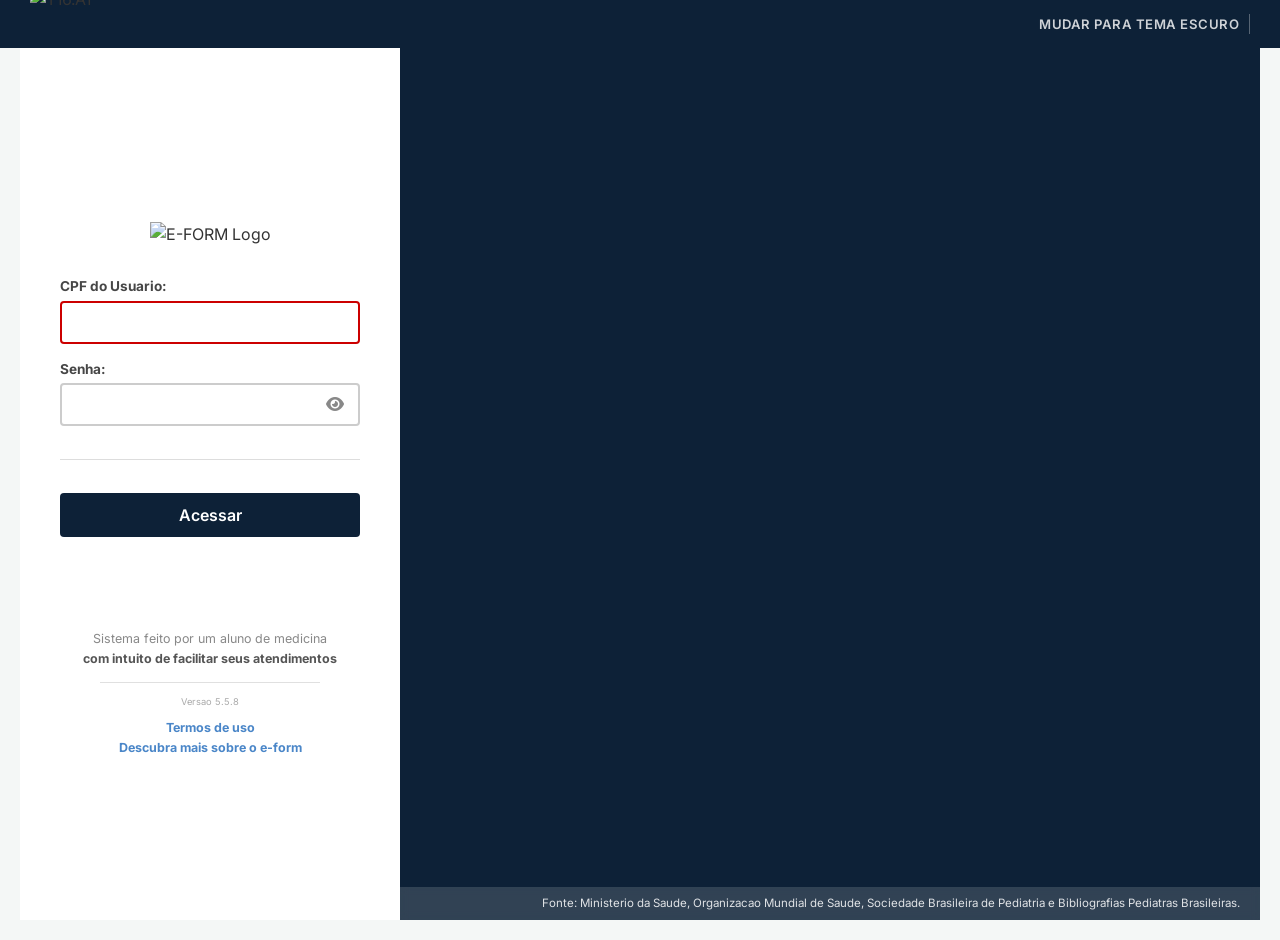
==== commit 9161d37e: "Ajuste de UI: Aumentado tamanho da logo T16.A1 para 75px mantendo a espessura original da topbar" ====
--- a/index.html
+++ b/index.html
@@ -1034,8 +1034,9 @@
         }
 
         .login-topbar .t16-brand img {
-            height: 65px;
+            height: 75px;
             width: auto;
+            margin: -23px 0;
         }
 
         .login-topbar .btn-tema {
@@ -1328,8 +1329,9 @@
         }
 
         .termos-topbar .t16-brand img {
-            height: 65px;
+            height: 75px;
             width: auto;
+            margin: -23px 0;
         }
 
         .termos-topbar .btn-tema {
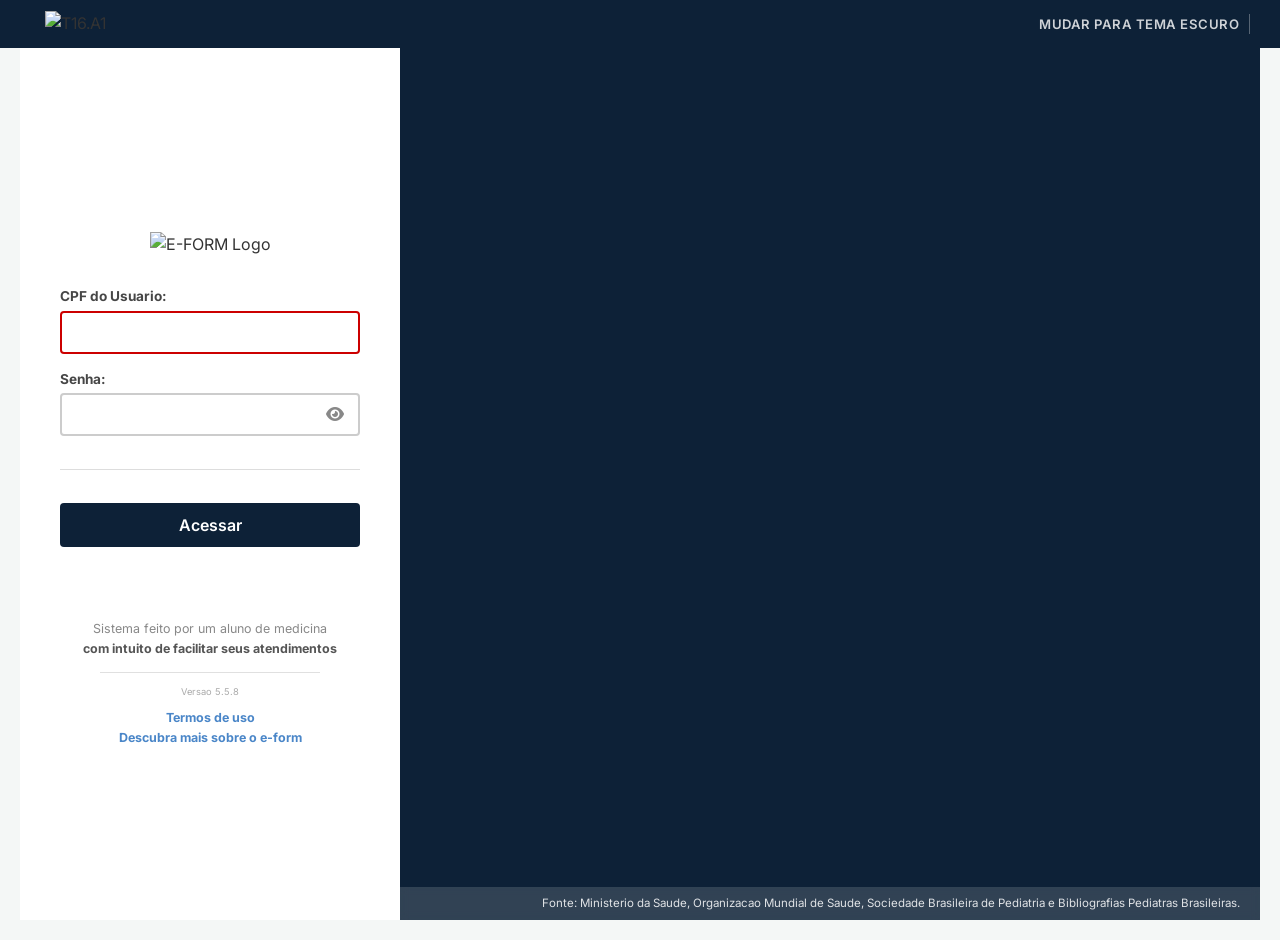
==== commit 96b0b2ba: "Accept CPF with dots and dashes" ====
--- a/index.html
+++ b/index.html
@@ -1034,9 +1034,9 @@
         }
 
         .login-topbar .t16-brand img {
-            height: 75px;
+            height: 26px;
             width: auto;
-            margin: -23px 0;
+            margin-left: 15px;
         }
 
         .login-topbar .btn-tema {
@@ -1158,8 +1158,8 @@
         }
 
         .login-left .login-footer {
-            margin-top: 30px;
-            padding-top: 20px;
+            margin-top: 15px;
+            padding-top: 15px;
             text-align: center;
             font-size: 0.78em;
             color: #888;
@@ -1452,6 +1452,415 @@
             background: #252540;
             border-color: #444;
             color: #ccc;
+        }
+
+        /* ============================================
+           BARRA SUPERIOR GLOBAL (todas as paginas)
+           ============================================ */
+        .topbar-global {
+            position: fixed;
+            top: 0;
+            left: 0;
+            right: 0;
+            background: #071D41;
+            padding: 6px 30px;
+            display: flex;
+            justify-content: space-between;
+            align-items: center;
+            z-index: 200;
+            height: 36px;
+        }
+
+        .topbar-global .t16-brand img {
+            height: 22px;
+            width: auto;
+            margin-left: 10px;
+        }
+
+        .topbar-global .btn-tema-global {
+            background: transparent;
+            border: none;
+            color: rgba(255,255,255,0.8);
+            cursor: pointer;
+            font-size: 0.78em;
+            font-family: inherit;
+            font-weight: 600;
+            text-transform: uppercase;
+            letter-spacing: 0.5px;
+            display: flex;
+            align-items: center;
+            gap: 10px;
+        }
+
+        .topbar-global .btn-tema-global:hover { color: #fff; }
+
+        .topbar-global .tema-divider {
+            width: 1px;
+            height: 18px;
+            background: rgba(255,255,255,0.3);
+        }
+
+        /* ============================================
+           HEADER COM LOGO E USUARIO (abaixo da topbar)
+           ============================================ */
+        .header-app {
+            position: fixed;
+            top: 36px;
+            left: 0;
+            right: 0;
+            background: #1351B4;
+            padding: 10px 30px;
+            display: flex;
+            justify-content: space-between;
+            align-items: center;
+            z-index: 190;
+            height: 56px;
+        }
+
+        .header-app .logo-eform img {
+            height: 42px;
+            width: auto;
+        }
+
+        .header-app .user-area {
+            display: flex;
+            align-items: center;
+            gap: 10px;
+            cursor: pointer;
+            background: rgba(255,255,255,0.1);
+            padding: 6px 16px;
+            border-radius: 6px;
+            position: relative;
+            transition: background 0.2s;
+        }
+
+        .header-app .user-area:hover {
+            background: rgba(255,255,255,0.2);
+        }
+
+        .header-app .user-area .user-name {
+            color: #fff;
+            font-size: 0.88em;
+            font-weight: 600;
+            text-align: right;
+            line-height: 1.3;
+        }
+
+        .header-app .user-area .user-name small {
+            font-weight: 400;
+            opacity: 0.8;
+            display: block;
+            font-size: 0.85em;
+        }
+
+        .header-app .user-area .user-arrow {
+            color: #fff;
+            font-size: 0.7em;
+            transition: transform 0.2s;
+        }
+
+        .header-app .user-area.open .user-arrow {
+            transform: rotate(180deg);
+        }
+
+        /* Badge de notificacao */
+        .header-app .user-area .notif-badge {
+            width: 10px;
+            height: 10px;
+            background: #e74c3c;
+            border-radius: 50%;
+            position: absolute;
+            top: 6px;
+            right: 6px;
+        }
+
+        /* ============================================
+           DROPDOWN DO USUARIO
+           ============================================ */
+        .user-dropdown {
+            display: none;
+            position: absolute;
+            top: 100%;
+            right: 0;
+            background: #fff;
+            border: 1px solid #ddd;
+            border-radius: 6px;
+            box-shadow: 0 4px 20px rgba(0,0,0,0.15);
+            min-width: 220px;
+            margin-top: 8px;
+            z-index: 300;
+            overflow: hidden;
+        }
+
+        .user-dropdown.open { display: block; }
+
+        [data-theme="dark"] .user-dropdown {
+            background: #1a1a2e;
+            border-color: #333;
+        }
+
+        .user-dropdown .dropdown-section {
+            padding: 10px 0;
+            border-bottom: 1px solid #eee;
+        }
+
+        [data-theme="dark"] .user-dropdown .dropdown-section {
+            border-color: #333;
+        }
+
+        .user-dropdown .dropdown-section:last-child { border-bottom: none; }
+
+        .user-dropdown .dropdown-label {
+            padding: 4px 16px;
+            font-size: 0.75em;
+            color: #1351B4;
+            font-weight: 700;
+            display: flex;
+            align-items: center;
+            gap: 6px;
+        }
+
+        .user-dropdown .dropdown-item {
+            padding: 8px 16px;
+            font-size: 0.88em;
+            color: #333;
+            cursor: pointer;
+            transition: background 0.15s;
+            display: flex;
+            align-items: center;
+            gap: 8px;
+            border: none;
+            background: none;
+            width: 100%;
+            font-family: inherit;
+            text-align: left;
+        }
+
+        .user-dropdown .dropdown-item:hover {
+            background: #f0f4f8;
+        }
+
+        [data-theme="dark"] .user-dropdown .dropdown-item {
+            color: #ccc;
+        }
+
+        [data-theme="dark"] .user-dropdown .dropdown-item:hover {
+            background: #252540;
+        }
+
+        .user-dropdown .dropdown-item.danger { color: #e74c3c; }
+
+        .user-dropdown .dropdown-item .notif-dot {
+            width: 8px;
+            height: 8px;
+            background: #e74c3c;
+            border-radius: 50%;
+            display: inline-block;
+        }
+
+        /* ============================================
+           BREADCRUMB
+           ============================================ */
+        .breadcrumb-bar {
+            position: fixed;
+            top: 92px;
+            left: 0;
+            right: 0;
+            background: #f0f4f8;
+            padding: 8px 30px 8px 90px;
+            font-size: 0.85em;
+            z-index: 180;
+            border-bottom: 1px solid #ddd;
+            display: flex;
+            align-items: center;
+            gap: 6px;
+        }
+
+        [data-theme="dark"] .breadcrumb-bar {
+            background: #1a1a2e;
+            border-color: #333;
+        }
+
+        .breadcrumb-bar a {
+            color: #1351B4;
+            text-decoration: none;
+        }
+
+        .breadcrumb-bar span { color: #888; }
+
+        /* ============================================
+           SIDEBAR RETRATIL
+           ============================================ */
+        .sidebar-app {
+            position: fixed;
+            top: 120px;
+            left: 0;
+            bottom: 0;
+            width: 56px;
+            background: #fff;
+            border-right: 1px solid #e0e0e0;
+            z-index: 170;
+            transition: width 0.25s ease;
+            overflow: hidden;
+            padding-top: 10px;
+        }
+
+        [data-theme="dark"] .sidebar-app {
+            background: #1a1a2e;
+            border-color: #333;
+        }
+
+        .sidebar-app:hover {
+            width: 240px;
+            box-shadow: 4px 0 15px rgba(0,0,0,0.1);
+        }
+
+        .sidebar-app .sidebar-link {
+            display: flex;
+            align-items: center;
+            gap: 14px;
+            padding: 14px 16px;
+            color: #333;
+            text-decoration: none;
+            font-size: 0.9em;
+            font-weight: 500;
+            transition: background 0.15s;
+            white-space: nowrap;
+            cursor: pointer;
+            border: none;
+            background: none;
+            width: 100%;
+            font-family: inherit;
+        }
+
+        [data-theme="dark"] .sidebar-app .sidebar-link {
+            color: #ccc;
+        }
+
+        .sidebar-app .sidebar-link:hover {
+            background: #f0f4f8;
+        }
+
+        [data-theme="dark"] .sidebar-app .sidebar-link:hover {
+            background: #252540;
+        }
+
+        .sidebar-app .sidebar-link i {
+            font-size: 1.3em;
+            min-width: 24px;
+            text-align: center;
+            color: #1351B4;
+        }
+
+        .sidebar-app .sidebar-link .link-text {
+            opacity: 0;
+            transition: opacity 0.2s;
+        }
+
+        .sidebar-app:hover .sidebar-link .link-text {
+            opacity: 1;
+        }
+
+        /* ============================================
+           AREA DE CONTEUDO PRINCIPAL DO DASHBOARD
+           ============================================ */
+        .main-content-dash {
+            margin-top: 120px;
+            margin-left: 56px;
+            padding: 30px 40px;
+            min-height: calc(100vh - 120px);
+            transition: margin-left 0.25s;
+        }
+
+        /* ============================================
+           DASHBOARD CARDS
+           ============================================ */
+        .dashboard-welcome {
+            background: #fff;
+            border-radius: 8px;
+            padding: 30px;
+            box-shadow: 0 1px 6px rgba(0,0,0,0.06);
+            margin-bottom: 25px;
+        }
+
+        [data-theme="dark"] .dashboard-welcome {
+            background: #1a1a2e;
+        }
+
+        .dashboard-welcome h2 {
+            color: #1351B4;
+            font-size: 1.3em;
+            margin-bottom: 15px;
+        }
+
+        .dashboard-stats {
+            display: flex;
+            gap: 15px;
+            margin-bottom: 20px;
+        }
+
+        .dashboard-stats .stat-card {
+            flex: 1;
+            background: #f0f4f8;
+            border-radius: 8px;
+            padding: 18px;
+            text-align: center;
+            border: 1px solid #e0e0e0;
+        }
+
+        [data-theme="dark"] .dashboard-stats .stat-card {
+            background: #252540;
+            border-color: #333;
+        }
+
+        .dashboard-stats .stat-card .stat-icon {
+            font-size: 1.5em;
+            color: #1351B4;
+            margin-bottom: 8px;
+        }
+
+        .dashboard-stats .stat-card .stat-value {
+            font-size: 1.4em;
+            font-weight: 800;
+            color: var(--text);
+        }
+
+        .dashboard-stats .stat-card .stat-label {
+            font-size: 0.78em;
+            color: #888;
+            margin-top: 4px;
+        }
+
+        .dashboard-message {
+            background: #f8f9fa;
+            border-left: 4px solid #1351B4;
+            padding: 20px 25px;
+            border-radius: 0 8px 8px 0;
+            line-height: 1.7;
+            font-size: 0.9em;
+            color: #555;
+            margin-top: 20px;
+        }
+
+        [data-theme="dark"] .dashboard-message {
+            background: #252540;
+            color: #bbb;
+        }
+
+        .dashboard-message strong { color: #1351B4; }
+
+        [data-theme="dark"] .dashboard-message strong { color: #7ab3ef; }
+
+        .dashboard-message .contact-info {
+            margin-top: 10px;
+            font-size: 0.88em;
+            color: #888;
+        }
+
+        .dashboard-message .contact-info a {
+            color: #1351B4;
+            font-weight: 600;
+            text-decoration: none;
         }
     </style>
     <script src="https://cdn.jsdelivr.net/npm/chart.js@4.4.0/dist/chart.umd.min.js"></script>
@@ -1666,66 +2075,150 @@
         </div>
     </div>
 
+    <div id="page-novidades" class="termos-page">
+        <div class="termos-topbar">
+            <span class="t16-brand"><img src="/img/t16a1-logo.png" alt="T16.A1"></span>
+            <button class="btn-tema" onclick="toggleDarkMode()"><span class="tema-texto-sub">MUDAR PARA TEMA ESCURO</span><span class="tema-divider"></span></button>
+        </div>
+
+        <div class="termos-container">
+            <button class="btn-voltar-termos" onclick="fecharNovidadesVersao()">
+                <i class="fa-solid fa-arrow-left"></i> Voltar
+            </button>
+
+            <h1>Novidades da Versão</h1>
+            <p class="termos-subtitle">Histórico de atualizações do E-FORM</p>
+
+            <div class="termos-question" onclick="this.nextElementSibling.style.display = this.nextElementSibling.style.display === 'none' ? 'block' : 'none'">
+                <i class="fa-solid fa-chevron-down"></i> Versão 5.5.8 — Março/2026
+            </div>
+            <div style="display:none; padding: 10px 18px; line-height: 1.8;">
+                <p><strong>Novidades:</strong></p>
+                <p>• Deploy na nuvem via Railway com PostgreSQL<br>
+                • Sistema de sessão única por dispositivo<br>
+                • Busca global de pacientes entre todos os alunos<br>
+                • Modo leitura para prontuários de outros alunos<br>
+                • Criptografia BCrypt para senhas<br>
+                • Curvas de crescimento OMS (0-19 anos)<br>
+                • Busca automática CID-10 com autocomplete<br>
+                • Redesign da tela de login estilo e-SUS<br>
+                • Página de Termos de Uso e Sobre<br>
+                • Validação de dados no backend<br>
+                • Controle de acesso a prontuários</p>
+            </div>
+
+            <div class="termos-question" onclick="this.nextElementSibling.style.display = this.nextElementSibling.style.display === 'none' ? 'block' : 'none'">
+                <i class="fa-solid fa-chevron-down"></i> Versão 5.0.0 — Versão Inicial
+            </div>
+            <div style="display:none; padding: 10px 18px; line-height: 1.8;">
+                <p><strong>Funcionalidades iniciais:</strong></p>
+                <p>• Sistema de prontuário eletrônico pediátrico<br>
+                • Método SOAP (Subjetivo, Objetivo, Avaliação, Plano)<br>
+                • Autenticação por CPF e senha<br>
+                • Salvamento local e na nuvem<br>
+                • Exportação em PDF e Word<br>
+                • Dashboard com estatísticas<br>
+                • Tema claro e escuro</p>
+            </div>
+        </div>
+    </div>
+
     <div id="page-dashboard" class="page">
-        <div class="container-app" style="max-width: 900px; margin-top: 5vh;">
-            <div class="card" style="padding: 50px 40px; text-align: center;">
-                <div
-                    style="width: 80px; height: 80px; background-color: rgba(0,86,179,0.1); border-radius: 50%; display: flex; align-items: center; justify-content: center; margin: 0 auto 20px auto;">
-                    <i class="fa-solid fa-user-doctor" style="font-size: 35px; color: var(--primary);"></i>
+        <!-- BARRA SUPERIOR - T16.A1 -->
+        <div class="topbar-global">
+            <span class="t16-brand"><img src="/img/t16a1-logo.png" alt="T16.A1"></span>
+            <button class="btn-tema-global" onclick="toggleDarkMode()">
+                <span id="tema-texto-dash">MUDAR PARA TEMA ESCURO</span>
+                <span class="tema-divider"></span>
+            </button>
+        </div>
+
+        <!-- HEADER - LOGO EFORM + USUARIO -->
+        <div class="header-app">
+            <div class="logo-eform">
+                <img src="/img/eform-logo.png" alt="E-FORM">
+            </div>
+            <div class="user-area" id="user-area" onclick="toggleUserDropdown()">
+                <div class="user-name">
+                    <span id="dash-user-nome">Victor Iunglaus Azoia</span>
+                    <small>Seja Bem-Vindo!</small>
                 </div>
-                <h1 style="color: var(--primary); margin-bottom: 10px;">Olá, <span id="dash-user-name">Aluno</span>!
-                </h1>
-                <p style="color: var(--text); opacity: 0.8; font-size: 1.1em; margin-bottom: 20px;">Bem-vindo(a) ao seu
-                    painel pessoal de controle.</p>
-
-                <div class="grid-3" style="margin-bottom: 30px;">
-                    <div class="dash-card" style="padding: 20px;">
-                        <i class="fa-solid fa-file-waveform"
-                            style="font-size: 25px; color: var(--primary); margin-bottom: 10px;"></i>
-                        <h3 style="font-size: 1.5em; margin: 0; padding: 0; background: none; border: none; color: var(--text);"
-                            id="stat-total">--</h3>
-                        <p style="font-size: 0.8em; opacity: 0.7; margin: 5px 0 0 0;">Total de Prontuários</p>
+                <i class="fa-solid fa-chevron-up user-arrow"></i>
+                <div class="notif-badge"></div>
+
+                <!-- DROPDOWN -->
+                <div class="user-dropdown" id="user-dropdown">
+                    <div class="dropdown-section">
+                        <div class="dropdown-label"><i class="fa-solid fa-location-dot"></i> Acesso</div>
+                        <button class="dropdown-item" onclick="sairDaConta()">Trocar acesso</button>
                     </div>
-                    <div class="dash-card" style="padding: 20px;">
-                        <i class="fa-solid fa-clock-rotate-left"
-                            style="font-size: 25px; color: var(--primary); margin-bottom: 10px;"></i>
-                        <h3 style="font-size: 1.2em; margin: 0; padding: 0; background: none; border: none; color: var(--text);"
-                            id="stat-data">--/--/----</h3>
-                        <p style="font-size: 0.8em; opacity: 0.7; margin: 5px 0 0 0;">Último Registro</p>
+                    <div class="dropdown-section">
+                        <button class="dropdown-item" onclick="abrirNovidadesVersao()">
+                            <span class="notif-dot"></span> Novidades da versão
+                        </button>
+                        <button class="dropdown-item" onclick="abrirSobreEform()">Sobre</button>
+                        <button class="dropdown-item" onclick="abrirTermosUso()">Termos de uso</button>
                     </div>
-                    <div class="dash-card" style="padding: 20px;">
-                        <i class="fa-solid fa-person-breastfeeding"
-                            style="font-size: 25px; color: var(--primary); margin-bottom: 10px;"></i>
-                        <h3 style="font-size: 1.2em; margin: 0; padding: 0; background: none; border: none; color: var(--text);"
-                            id="stat-nome">--</h3>
-                        <p style="font-size: 0.8em; opacity: 0.7; margin: 5px 0 0 0;">Último Paciente</p>
+                    <div class="dropdown-section">
+                        <button class="dropdown-item danger" onclick="sairDaConta()">
+                            <i class="fa-solid fa-right-from-bracket"></i> Sair
+                        </button>
                     </div>
                 </div>
-
-                <div class="grid-2">
-                    <div class="dash-card" onclick="irParaSetup()">
-                        <i class="fa-solid fa-file-medical"
-                            style="font-size: 40px; color: var(--primary); margin-bottom: 15px;"></i>
-                        <h3
-                            style="margin-bottom: 10px; border:none; background:none; padding:0; color: var(--primary);">
-                            Novo Atendimento</h3>
-                        <p style="font-size: 0.9em; opacity: 0.7; margin: 0; color: var(--text);">Iniciar a anamnese e
-                            exame de um novo paciente.</p>
+            </div>
+        </div>
+
+        <!-- BREADCRUMB -->
+        <div class="breadcrumb-bar">
+            <a href="#"><i class="fa-solid fa-house"></i></a>
+            <span>&gt;</span>
+        </div>
+
+        <!-- SIDEBAR RETRATIL -->
+        <div class="sidebar-app">
+            <button class="sidebar-link" onclick="irParaSetup()">
+                <i class="fa-solid fa-user-plus" style="color:#e67e22;"></i>
+                <span class="link-text">Novo Atendimento</span>
+            </button>
+            <button class="sidebar-link" onclick="irParaLista()">
+                <i class="fa-solid fa-clipboard-list" style="color:#1351B4;"></i>
+                <span class="link-text">Meus Prontuários</span>
+            </button>
+        </div>
+
+        <!-- CONTEUDO PRINCIPAL -->
+        <div class="main-content-dash">
+            <div class="dashboard-welcome">
+                <h2 id="dash-titulo">Painel de controle particular de Victor!</h2>
+
+                <!-- ESTATISTICAS -->
+                <div class="dashboard-stats">
+                    <div class="stat-card">
+                        <div class="stat-icon"><i class="fa-solid fa-file-medical"></i></div>
+                        <div class="stat-value" id="dash-total">0</div>
+                        <div class="stat-label">Total de Prontuários</div>
                     </div>
-
-                    <div class="dash-card green" onclick="buscarMeusProntuarios()">
-                        <i class="fa-solid fa-folder-open"
-                            style="font-size: 40px; color: #28a745; margin-bottom: 15px;"></i>
-                        <h3 style="margin-bottom: 10px; border:none; background:none; padding:0; color: #28a745;">Meus
-                            Prontuários</h3>
-                        <p style="font-size: 0.9em; opacity: 0.7; margin: 0; color: var(--text);">Acessar e editar
-                            histórico de pacientes salvos.</p>
+                    <div class="stat-card">
+                        <div class="stat-icon"><i class="fa-solid fa-clock-rotate-left"></i></div>
+                        <div class="stat-value" id="dash-data">--</div>
+                        <div class="stat-label">Último Registro</div>
+                    </div>
+                    <div class="stat-card">
+                        <div class="stat-icon"><i class="fa-solid fa-child"></i></div>
+                        <div class="stat-value" id="dash-paciente">--</div>
+                        <div class="stat-label">Último Paciente</div>
                     </div>
                 </div>
 
-                <button class="btn btn-secondary" onclick="sairDaConta()"
-                    style="width: auto; margin-top: 50px; padding: 10px 25px;"><i
-                        class="fa-solid fa-right-from-bracket"></i> Sair da Conta</button>
+                <!-- MENSAGEM DE BOAS VINDAS -->
+                <div class="dashboard-message">
+                    <p>O <strong>E-FORM</strong> está aqui para facilitar e organizar a sua vida como estudante. Espero que faça bom uso da plataforma.</p>
+                    <p>Caso tenha alguma dúvida ou deseja relatar algum erro ou adicionar algum comentário construtivo, peço que entre em contato com o desenvolvedor.</p>
+                    <div class="contact-info">
+                        <strong>Contato:</strong> Email: <a href="mailto:victorazoia@icloud.com">victorazoia@icloud.com</a> | Celular: <strong>(18) 99725-1106</strong>
+                    </div>
+                    <p style="margin-top:12px; font-size:0.9em; font-style:italic;">Agradeço desde já por estar utilizando essa plataforma, lembre-se que essa plataforma está em desenvolvimento e constante atualização, logo peço paciência caso tenha alguma experiência ruim. Ela já será solucionada!</p>
+                </div>
             </div>
         </div>
     </div>
@@ -3657,6 +4150,8 @@
             var texto = tema === 'dark' ? 'MUDAR PARA TEMA CLARO' : 'MUDAR PARA TEMA ESCURO';
             var el = document.getElementById('tema-texto');
             if (el) el.textContent = texto;
+            var elDash = document.getElementById('tema-texto-dash');
+            if (elDash) elDash.textContent = texto;
             document.querySelectorAll('.tema-texto-sub').forEach(function (e) {
                 e.textContent = texto;
             });
@@ -3771,13 +4266,12 @@
                     localStorage.setItem('usuarioLogadoNome', dadosUsuario.nomeCompleto);
                     localStorage.setItem('ambulato_token', dadosUsuario.token);
 
-                    document.getElementById('dash-user-name').innerText = dadosUsuario.nomeCompleto.split(' ')[0];
                     document.getElementById('setup-error').innerText = "";
                     document.querySelector('.active-page').classList.remove('active-page');
                     document.getElementById('page-dashboard').classList.add('active-page');
                     if (btnLogin) { btnLogin.innerHTML = loginOriginalText; btnLogin.disabled = false; }
 
-                    carregarEstatisticasDashboard();
+                    atualizarDashboard();
                     gerarCamposAlunos();
                     restaurarDadosSalvos();
                     showToast("Login realizado com sucesso!", "success");
@@ -3789,29 +4283,78 @@
                 });
         }
 
-        function carregarEstatisticasDashboard() {
-            const token = localStorage.getItem('ambulato_token');
-            if (!token) return;
-
-            fetch('/api/prontuarios/stats', {
-                method: 'GET',
-                headers: getAuthHeaders()
+        // === DROPDOWN DO USUARIO ===
+        function toggleUserDropdown() {
+            var dropdown = document.getElementById('user-dropdown');
+            var userArea = document.getElementById('user-area');
+            dropdown.classList.toggle('open');
+            userArea.classList.toggle('open');
+        }
+
+        // Fechar dropdown ao clicar fora
+        document.addEventListener('click', function(e) {
+            var userArea = document.getElementById('user-area');
+            var dropdown = document.getElementById('user-dropdown');
+            if (userArea && dropdown && !userArea.contains(e.target)) {
+                dropdown.classList.remove('open');
+                userArea.classList.remove('open');
+            }
+        });
+
+        // === NAVEGACAO DA SIDEBAR ===
+        function irParaLista() {
+            document.querySelectorAll('.page').forEach(function(pg) { pg.classList.remove('active-page'); });
+            document.getElementById('page-lista').classList.add('active-page');
+        }
+
+        // === NOVIDADES DA VERSAO ===
+        function abrirNovidadesVersao() {
+            document.querySelectorAll('.page').forEach(function(pg) { pg.classList.remove('active-page'); });
+            document.getElementById('page-novidades').classList.add('active');
+            document.getElementById('page-dashboard').classList.remove('active-page');
+            window.scrollTo(0, 0);
+        }
+
+        function fecharNovidadesVersao() {
+            document.getElementById('page-novidades').classList.remove('active');
+            document.getElementById('page-dashboard').classList.add('active-page');
+        }
+
+        // === ATUALIZAR DASHBOARD ===
+        function atualizarDashboard() {
+            var nome = localStorage.getItem('usuarioLogadoNome') || 'Usuario';
+            var primeiroNome = nome.split(' ')[0];
+
+            var elNome = document.getElementById('dash-user-nome');
+            if (elNome) elNome.textContent = nome;
+
+            var elTitulo = document.getElementById('dash-titulo');
+            if (elTitulo) elTitulo.textContent = 'Painel de controle particular de ' + primeiroNome + '!';
+
+            // Busca estatisticas
+            var token = localStorage.getItem('ambulato_token');
+            var baseUrl = window.location.origin;
+
+            fetch(baseUrl + '/api/prontuarios/stats', {
+                headers: { 'Authorization': 'Bearer ' + token }
             })
-                .then(resposta => {
-                    if (resposta.ok) return resposta.json();
-                    throw new Error("N\u00e3o foi poss\u00edvel carregar estat\u00edsticas.");
-                })
-                .then(stats => {
-                    document.getElementById('stat-total').innerText = stats.total;
-                    document.getElementById('stat-nome').innerText = stats.ultimoPaciente || "--";
-                    if (stats.ultimaData) {
-                        document.getElementById('stat-data').innerText = new Date(stats.ultimaData).toLocaleDateString('pt-BR');
-                    } else {
-                        document.getElementById('stat-data').innerText = "--/--/----";
-                    }
-                })
-                .catch(erro => console.error(erro));
-        }
+            .then(function(r) { return r.json(); })
+            .then(function(stats) {
+                var elTotal = document.getElementById('dash-total');
+                var elData = document.getElementById('dash-data');
+                var elPaciente = document.getElementById('dash-paciente');
+
+                if (elTotal) elTotal.textContent = stats.total || '0';
+                if (elPaciente) elPaciente.textContent = stats.ultimoPaciente || '--';
+                if (elData && stats.ultimaData) {
+                    elData.textContent = new Date(stats.ultimaData).toLocaleDateString('pt-BR');
+                }
+            })
+            .catch(function(err) { console.error('Erro stats:', err); });
+        }
+
+        // Keep old name as alias for backward compatibility
+        function carregarEstatisticasDashboard() { atualizarDashboard(); }
 
         function sairDaConta() {
             // Faz logout no servidor para invalidar o token
@@ -3835,12 +4378,12 @@
 
         function irParaSetup() {
             prontuarioAberto = null;
-            document.querySelector('.active-page').classList.remove('active-page');
+            document.querySelectorAll('.page').forEach(function(pg) { pg.classList.remove('active-page'); });
             document.getElementById('page-setup').classList.add('active-page');
         }
 
         function voltarAoDashboard() {
-            document.querySelector('.active-page').classList.remove('active-page');
+            document.querySelectorAll('.page').forEach(function(pg) { pg.classList.remove('active-page'); });
             document.getElementById('page-dashboard').classList.add('active-page');
         }
 
